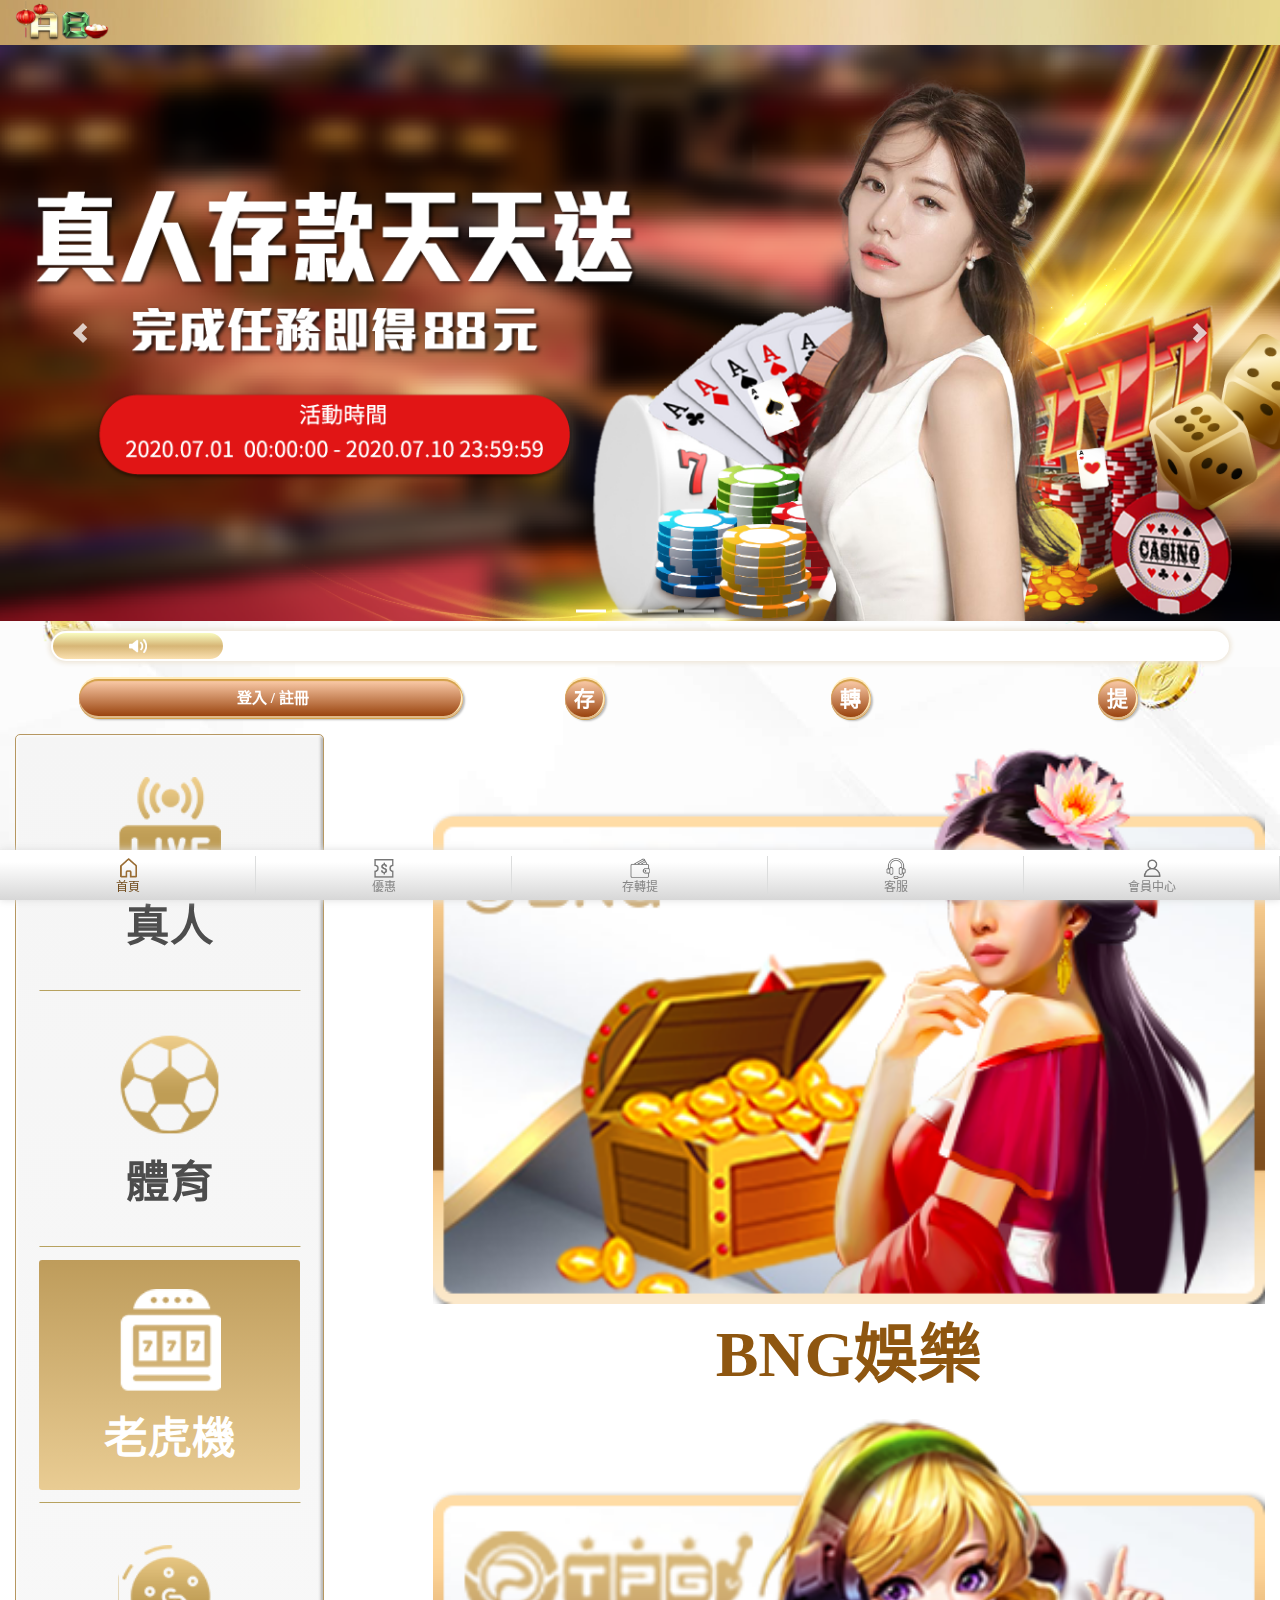
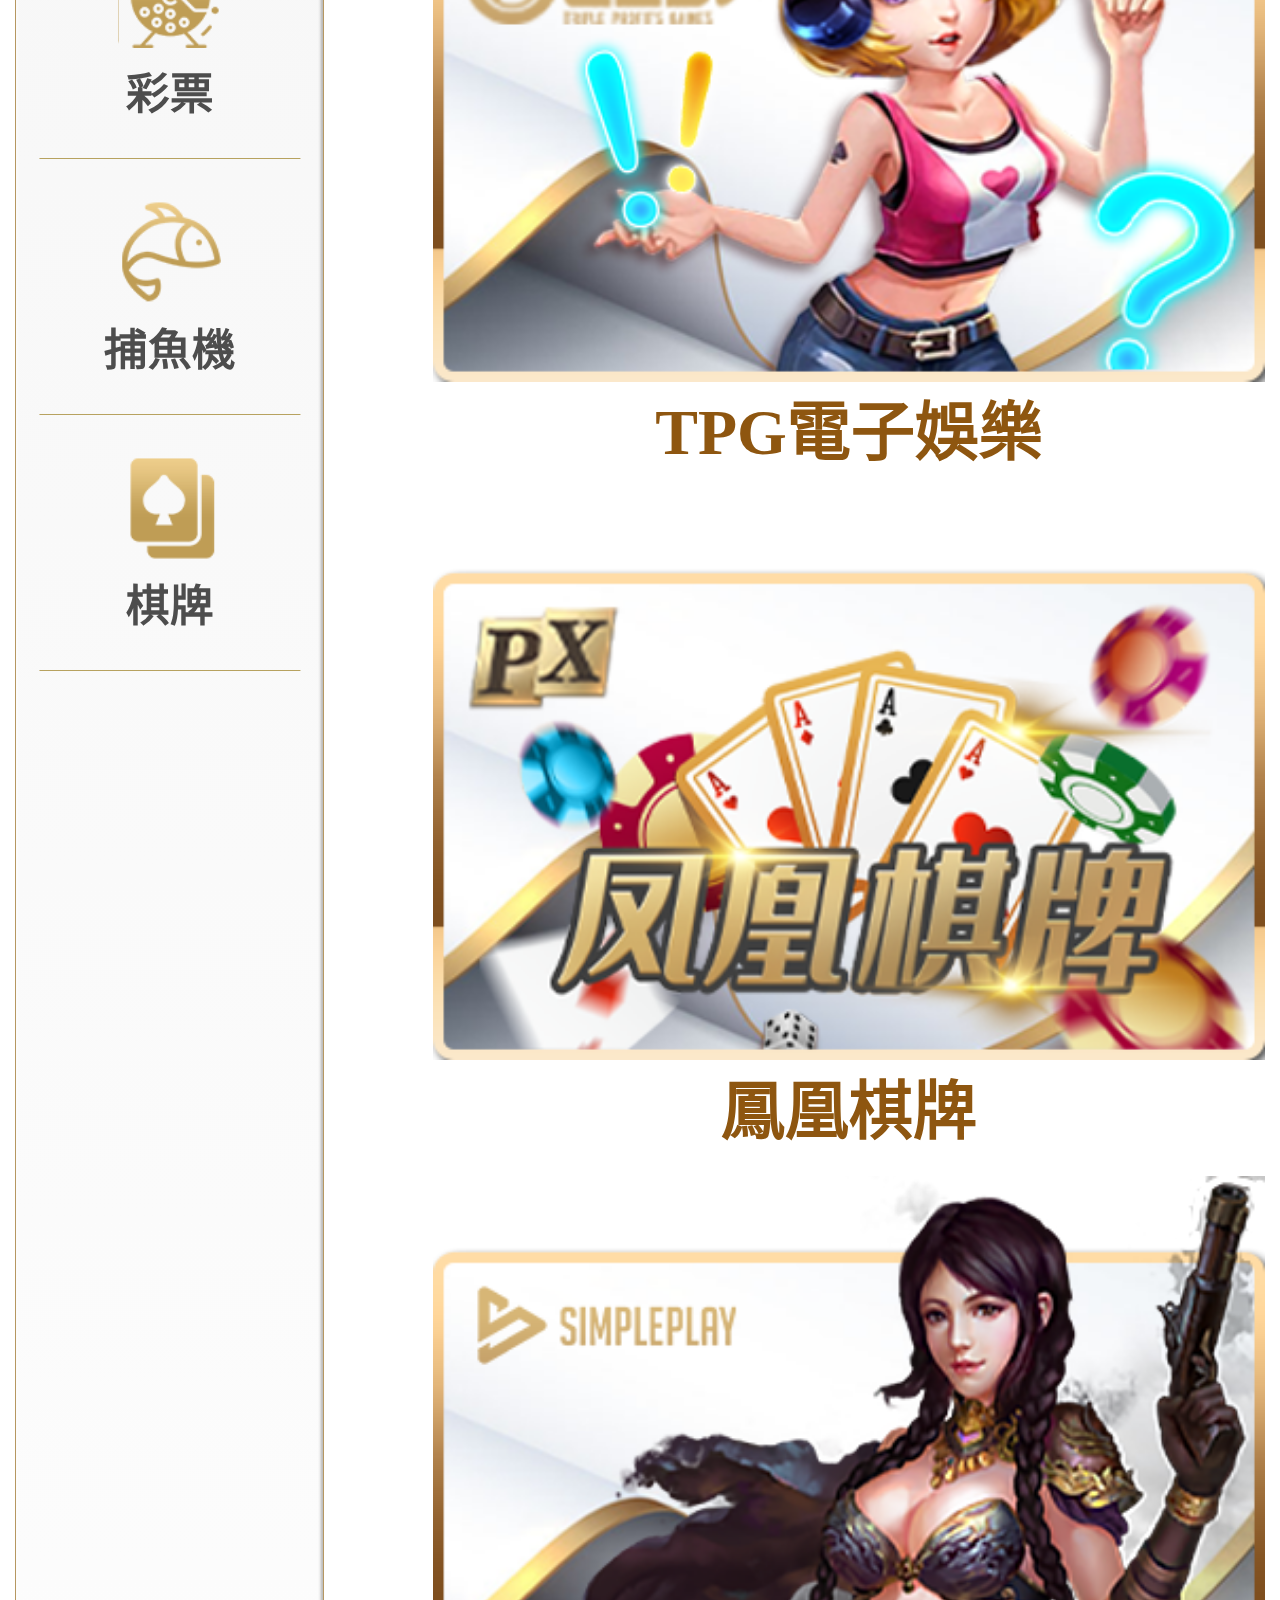
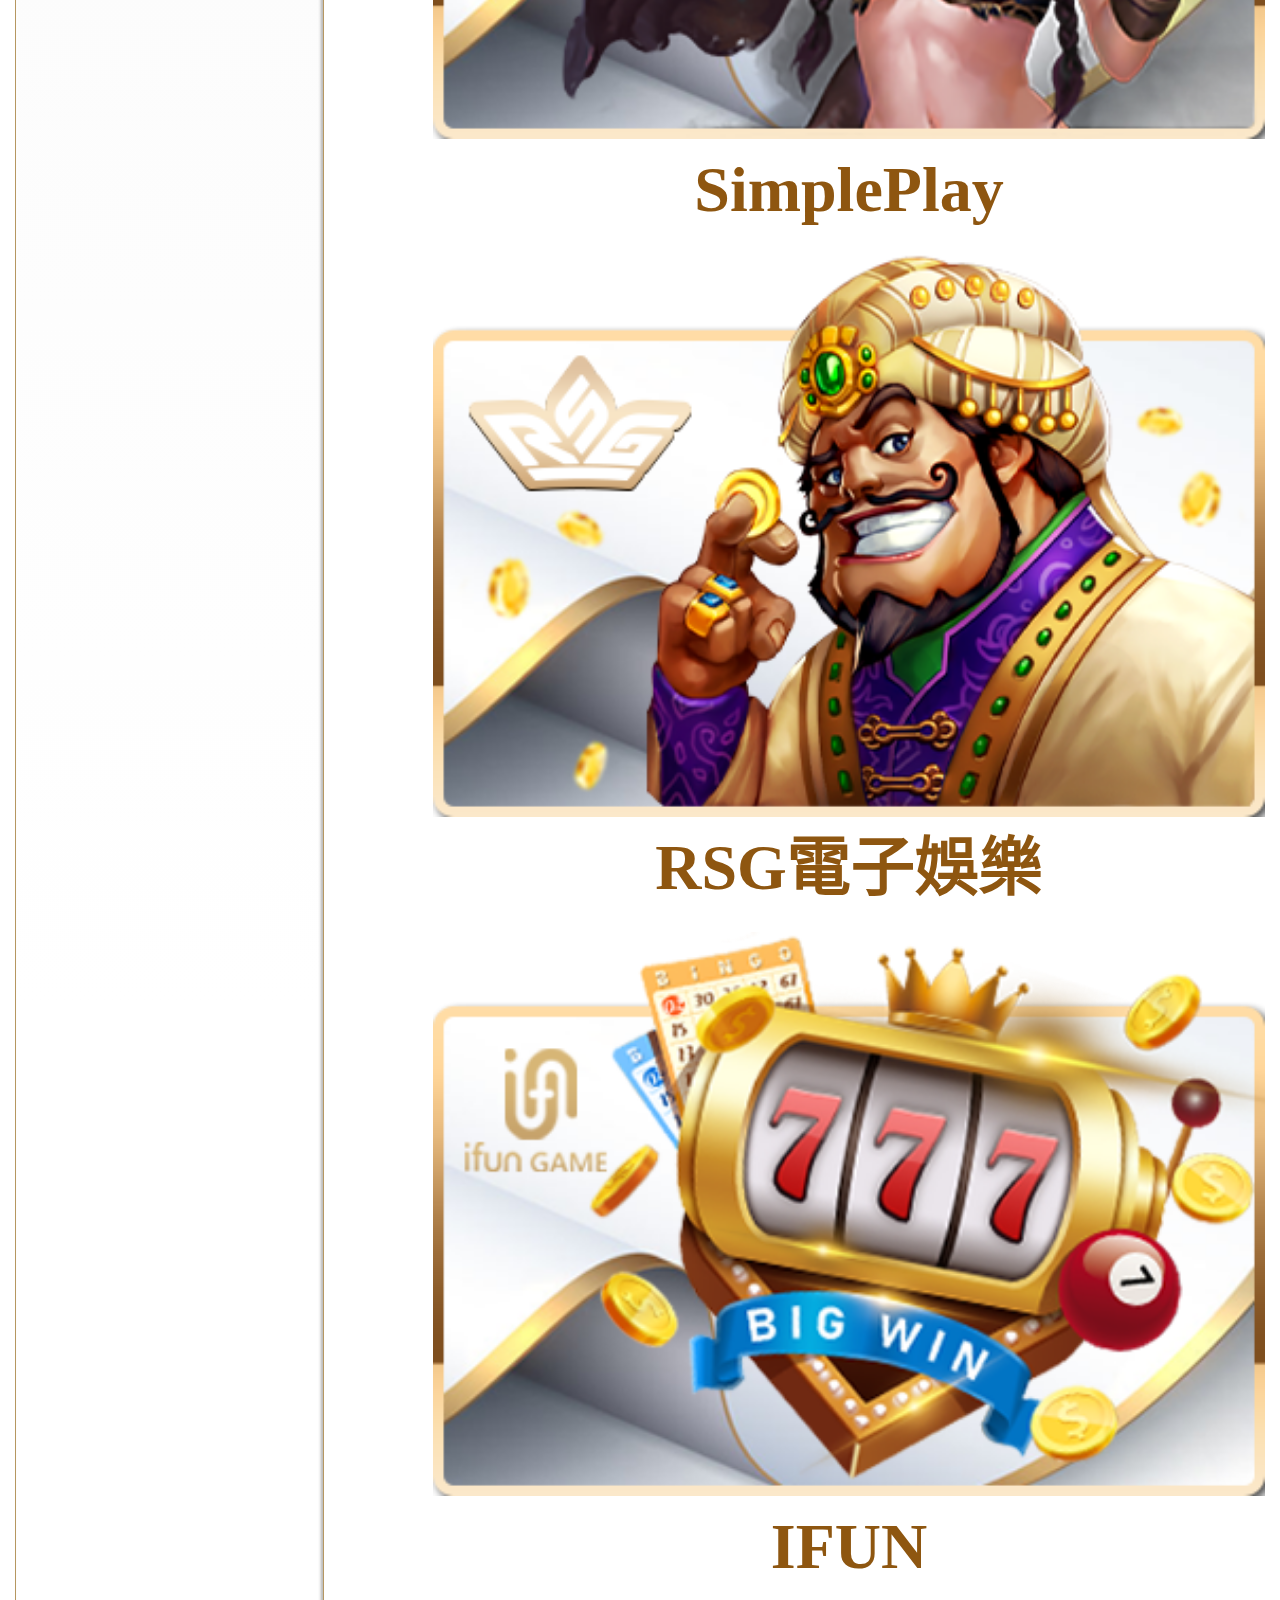
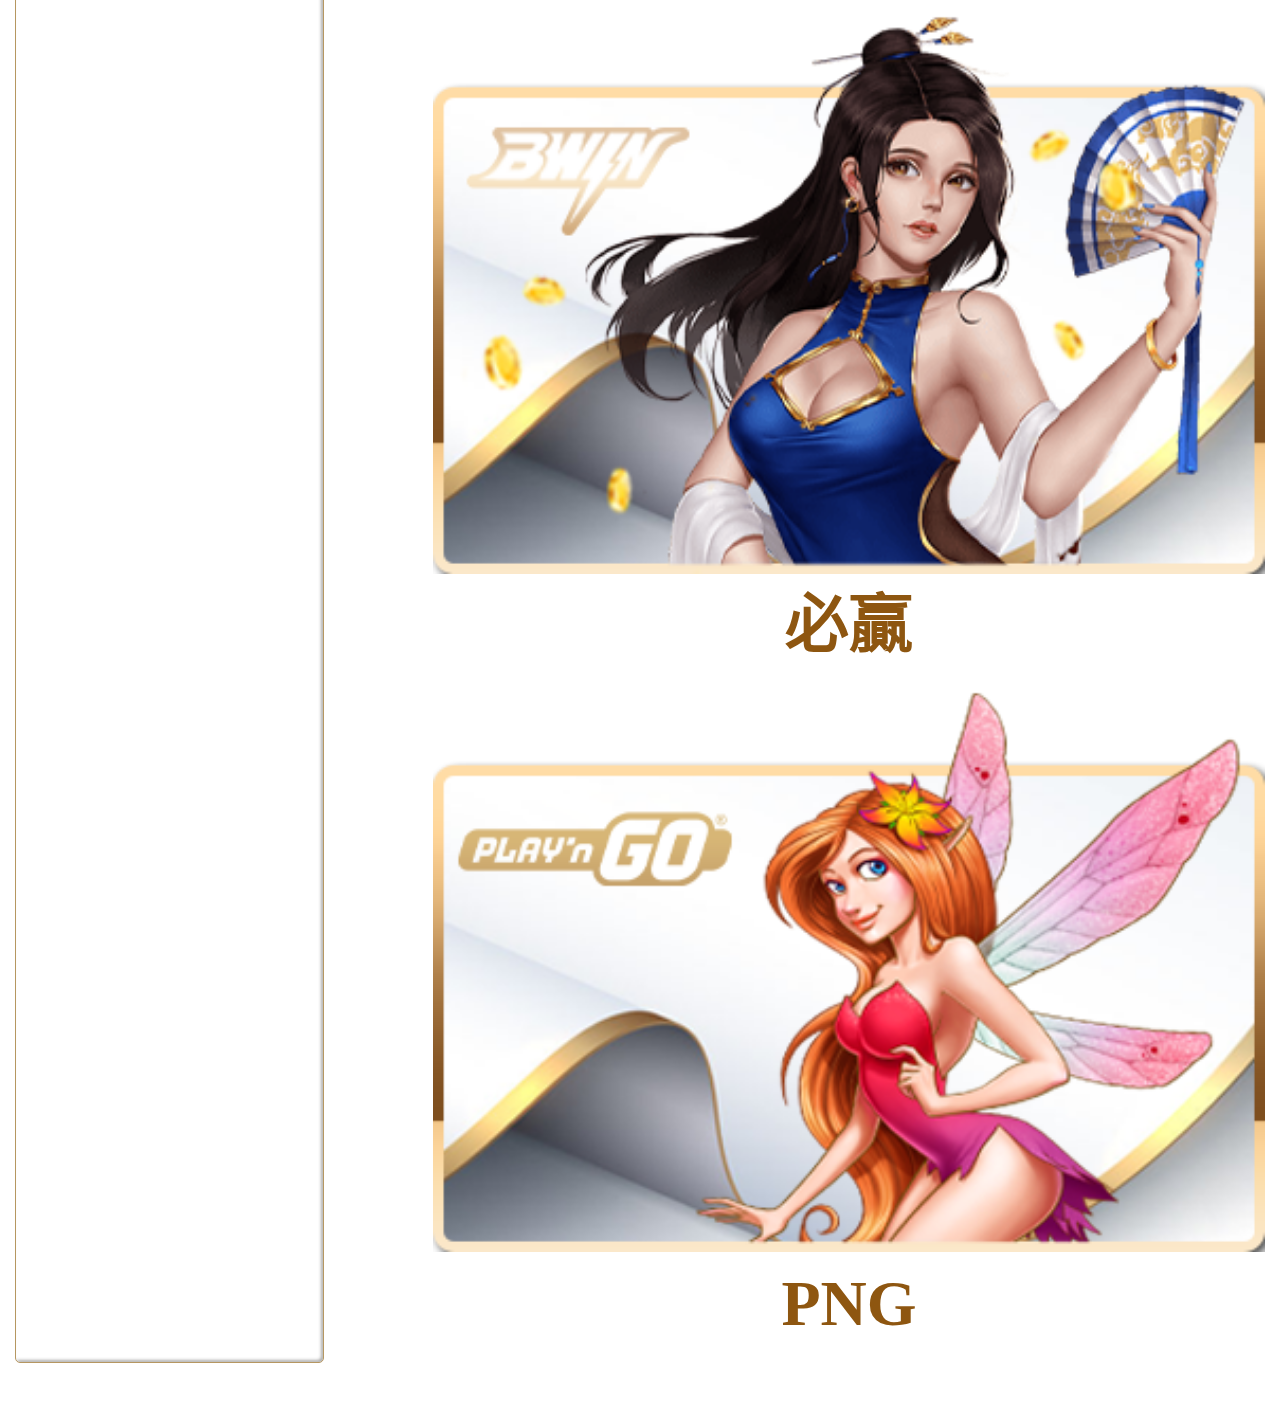
==== index.html @ 1dd29585 "20220302" ====
<!DOCTYPE html>
<html lang="zh-TW">
<head>
    <meta charset="UTF-8">
    <meta name="viewport" content="width=device-width, initial-scale=1">
    <title>Document</title>
    <link rel="stylesheet" href="./css/style.css">
    <link rel="stylesheet" href="js/slick-1.8.1/slick/slick.css">
    <link rel="stylesheet" href="js/slick-1.8.1/slick/slick-theme.css">
    <script src="https://code.jquery.com/jquery-3.6.0.min.js"></script>
    <script src="https://code.jquery.com/jquery-2.2.0.min.js"></script>
    <script src="js/slick-1.8.1/slick/slick.min.js"></script>
    <script src="./js/javascript.js"></script>
    <link rel="shortcut icon" href="./images/64X64.ico" type="image/x-icon">
</head>
<body>
    <!--header-->
    <header>
        <!--content-->
        <div class="content">
            <!--logo-->
            <img src="./images/icon/logo.png" class="logo">
        </div>
    </header>
    <!--main-->
    <main>
        <!--圖片輪播-->
        <div class="ad">
            <section class="single-item">
                <img src="./images/banner.png">
                <img src="./images/banner.png">
                <img src="./images/banner.png">
                <img src="./images/banner.png">
            </section>
        </div>
        <!--跑馬燈-->
        <div class="marqueeBox">
            <i class="marquee_ic"></i>
            <div class="marquee">
                <pre>公告測試公告測試公告測試</pre>
            </div>
        </div>
        <!--登入區-->
        <div class="memberArea">
            <!--大登入按鈕-->
            <div class="loginBtn display">
                <!-- <i class="login_ic"></i> -->
                <span>登入 / 註冊</span>
            </div>
            <!--大登入按鈕登入後樣式-->
            <div class="alLogin">
                <ul>
                    <li>
                        <span class="name">user898</span>
                        <div class="lv">工程測試階級</div>
                    </li>
                    <li class="amount">$9883</li>
                </ul>
            </div>
            <!--轉存提+vip-->
            <div class="operate">
                <div class="btnBox">
                    <button onclick="unlogin()">存</button>
                    <button onclick="unlogin()">轉</button>
                    <button onclick="unlogin()">提</button>
                    <button class="vipBtn" onclick="unlogin()">VIP</button>
                </div>
            </div>
        </div>
        <!--遊戲區-->
        <div class="homeCenter">
            <!--遊戲種類選單-->
            <ul class="gameList">
                <ol class="gameListBG">
                    <li class="liveBtn">
                        <div>
                            <i class="live_ic"></i>
                            <p>真人</p>
                        </div>
                    </li>
                    <li class="sportBtn">
                        <div>
                            <i class="sport_ic"></i>
                            <p>體育</p>
                        </div>
                    </li>
                    <li class="slotBtn active">
                        <div>
                            <i class="slot_ic"></i>
                            <p>老虎機</p>
                        </div>
                    </li>
                    <li class="lotteryBtn">
                        <div>
                            <i class="lottery_ic"></i>
                            <p>彩票</p>
                        </div>
                    </li>
                    <li class="fishBtn" onclick="unlogin()">
                        <div>
                            <i class="fish_ic"></i>
                            <p>捕魚機</p>
                        </div>
                    </li>
                    <li class="boardBtn" onclick="unlogin()">
                        <div>
                            <i class="board_ic"></i>
                            <p>棋牌</p>
                        </div>
                    </li>
                </ol>
            </ul>
            <!--遊戲選擇-->
            <ul class="gameBox slotBox display">
                <li onclick="unlogin()">
                    <img src="./images/廠商圖/slot/bng.png">
                    <p>BNG娛樂</p>
                </li>
                <li onclick="unlogin()">
                    <img src="./images/廠商圖/slot/tpg.png">
                    <p>TPG電子娛樂</p>
                </li>
                <li onclick="unlogin()">
                    <img src="./images/廠商圖/slot/px.png">
                    <p>鳳凰棋牌</p>
                </li>
                <li onclick="unlogin()">
                    <img src="./images/廠商圖/slot/simplePlay.png">
                    <p>SimplePlay</p>
                </li>
                <li onclick="unlogin()">
                    <img src="./images/廠商圖/slot/rsg.png">
                    <p>RSG電子娛樂</p>
                </li>
                <li onclick="unlogin()">
                    <img src="./images/廠商圖/slot/ifun.png">
                    <p>IFUN</p>
                </li>
                <li onclick="unlogin()">
                    <img src="./images/廠商圖/slot/bwin.png">
                    <p>必贏</p>
                </li>
                <li onclick="unlogin()">
                    <img src="./images/廠商圖/slot/png.png">
                    <p>PNG</p>
                </li>
            </ul>
            <ul class="gameBox liveBox">
                <li onclick="unlogin()">
                    <img src="./images/廠商圖/live/sa.png">
                    <p>沙龍真人娛樂</p>
                </li>
                <li onclick="unlogin()">
                    <img src="./images/廠商圖/live/allbet.png">
                    <p>歐博真人娛樂</p>
                </li>
                <li onclick="unlogin()">
                    <img src="./images/廠商圖/live/dg.png">
                    <p>DG真人娛樂</p>
                </li>
                <li onclick="unlogin()">
                    <img src="./images/廠商圖/live/wm.png">
                    <p>WM</p>
                </li>
                <li onclick="unlogin()">
                    <img src="./images/廠商圖/live/og.png">
                    <p>OG真人娛樂</p>
                </li>
            </ul>
            <ul class="gameBox sportBox">
                <li onclick="unlogin()">
                    <img src="./images/廠商圖/sport/36588.png">
                    <p>36588體育</p>
                </li>
            </ul>
            <ul class="gameBox lotteryBox">
                <li onclick="unlogin()">
                    <img src="./images/廠商圖/lottery/rwd.png">
                    <p>白鹿電子娛樂</p>
                </li>
                <li onclick="unlogin()">
                    <img src="./images/廠商圖/lottery/SG.png">
                    <p>SG88六合、大樂、539</p>
                </li>
                <li onclick="unlogin()">
                    <img src="./images/廠商圖/lottery/GS.png">
                    <p>京彩彩票</p>
                </li>
            </ul>
        </div>
    </main>
    <!--footer-->
    <footer>
        <ul>
            <li class="active" onclick="window.location.href='./index.html'">
                <i class="menu_ic"></i>
                <p>首頁</p>
            </li>
            <li onclick="unlogin()">
                <i class="event_ic"></i>
                <p>優惠</p>
            </li>
            <li onclick="unlogin()">
                <i class="wallet_ic"></i>
                <p>存轉提</p>
            </li>
            <li onclick="unlogin()">
                <i class="service_ic"></i>
                <p>客服</p>
            </li>
            <li onclick="unlogin()">
                <i class="center_ic"></i>
                <p>會員中心</p>
            </li>
        </ul>
    </footer>
    <!--彈窗-->
    <div class="filter">
        <!--請先登入-->
        <div class="jumpWindow plsGo">
            <div class="title">提示</div>
            <div class="content">請先登入</div>
            <div class="btnBox">
                <button class="close">確認</button>
            </div>
        </div>
        <!--登入帳密視窗-->
        <div class="jumpWindow loginWindow">
            <div class="title">
                <div class="icon"></div>
                <p>會員登入</p>
                <i class="close"></i>
            </div>
            <form>
                <label>
                    <input type="text" placeholder="帳號或手機號碼">
                </label>
                <label>
                    <input type="password" placeholder="密碼">
                    <i class="eye"></i>
                </label>
                <div class="forget">
                    <p>忘記<span>密碼</span>?</p>
                </div>
                <button type="button" class="realLogin">登入</button>
            </form>
            <div class="registerBtn">
                還不是會員?<p>註冊新會員</p>
            </div>
        </div>
        <!--忘記密碼-->
        <div class="jumpWindow forgetWindow">
            <div class="title">
                <p>忘記密碼</p>
                <i class="close"></i>
            </div>
            <form>
                <input type="text" placeholder="請輸入您的手機號碼">
                <button>重置密碼</button>
                <p class="remind">我們將發送新的密碼到您的手機，請查收簡訊</p>
            </form>
        </div> 
        <!--註冊-->
        <div class="jumpWindow registerWindow">
            <div class="title">
                <div class="icon"></div>
                <p>會員註冊</p>
                <i class="close"></i>
            </div>
            <form>
                <label class="hasRemind">
                    <input type="text" placeholder="請輸入帳號">
                </label>
                <p class="remind">帳號須包含一個英文字母(大小寫皆可);最少六個字元</p>
                <label class="hasRemind">
                    <input type="text" placeholder="請輸入密碼">
                    <i class="eye"></i>
                </label>
                <p class="remind">帳號須包含一個英文字母(大小寫皆可);最少六個字元</p>
                <label>
                    <input type="text" placeholder="密碼確認">
                </label>
                <label>
                    <input type="text" placeholder="邀請碼">
                </label>
                <label>
                    <input type="text" placeholder="手機">
                    <button type="button" class="cellphoneCheck">取得驗證碼</button>
                </label>
                <label>
                    <input type="text" placeholder="手機驗證碼">
                </label>
                <label class="isCheck">
                    <input type="checkbox">
                    已閱讀並同意
                    <p>相關條款與隱私政策</p>
                </label>
                <button class="checkBtn">確認</button>
            </form>
        </div>
        <!--使用條款-->
        <div class="jumpWindow ruleWindow">
            <div class="title">
                <p>使用條款</p>
                <i class="close back"></i>
            </div>
            <div class="content">
                <div class="ruleBody">
                    <h2>遵守會員規範及法律規定</h2>
                    <p>您瞭解您註冊成為會員後，即可使用本公司所提供之各項服務(以下稱本服務)。當會員使用本服務時，即表示除了同意遵守本服務條款外，還同意接受本公司對會員規範(包括各項遊戲規則、球賽投注規則、公告及注意事項等)及相關法令規定之拘束，本公司i88所有產品與客戶服務、軟件系統、網絡架構等相關業務事宜，請使用本服務之會員請遵守使用者當地法令之許可，如有違反之情事恕非本服務之負責範圍。</p>
                    <h2>服務簡介</h2>
                    <p>本公司旨在創造一個『安全可靠』、『即時便利』、『公平公正』、『專業營運』的優質娛樂服務平台，強調的讓會員不受時空的限制，24 小時隨時上線就可以參與一個公平公正的遊戲，亦可以享受到與世界各地玩家切磋的樂趣，我們秉持以客為尊的態度，不斷開發創新及了解客戶需求是本公司引以為傲的經營理念，翼望能創造出嶄新的娛樂價值以及達到多方普及的目的，成為具有領導指標性的娛樂網站。2.虛擬貨幣銀行服務：本公司提供網路金流付費平台，你所購買的點數將可享受符合本公司平台的服務。若您使用虛偽不正之方式進行「儲值」，本公司也將保留隨時終止您會員資格及使用各項服務之權利。</p>
                    <h2>真實登錄義務</h2>
                    <p>基於本公司所提供之各項服務，您同意於註冊時依註冊申請程序所提示之項目，登錄您本人正確、真實及完整之個人資料；當您的個人資料有異動時，請立即更新，以維持您個人資料之正確、真實及完整。如因您登錄不實資料或冒用他人名義以致於侵害他人之權利或違法時，應自負法律責任；您並同意您所提供之個人資料不實或個人資料有異動但沒有更新以致於與原登錄之資料不符時，本公司有權隨時終止您的會員資格及使用各項會員服務之權利。</p>
                    <h2>服務之停止與更改</h2>
                    <p>會員登錄之資料不實。2.使用他人的名義申請本服務。3.違反遊戲公平原則。4.參與遊戲或比賽時，故意鑽研系統漏洞或利用遊戲弱點以影響結果。5.違反本服務條款時。6.本公司不允許不公平的下注方式、雙邊下注、無風險下注及任何無風險解凍之下注方式，如有發現上述問題之玩家，本公司有終止玩家帳號使用之權力。如有任何爭議問題，本公司有最終決定權。無論任何情形，就停止或更改服務或終止會員帳戶服務所可能產生之困擾、不便或損害，本服務對任何會員或第三人均不負任何責任。</p>
                    <h2>服務暫停或中斷</h2>
                    <ul>
                        <li>
                            <p>本公司於下列情形之一時，得暫停或中斷本服務之全部或一部，對於使用者不負擔任何賠償責任：</p>
                            <ol>
                                <li>對於本服務相關系統設備進行遷移、更換或維護時。</li>
                                <li>因不可歸責於本公司所造成服務停止或中斷。</li>
                                <li>因不可抗力所造成服務停止或中斷</li>
                            </ol>
                            <li>
                                <p>如因本公司對於本網站相關系統設備進行遷移、更換或維護而必須暫停或中斷全部或一部之服務時，本公司於暫停或中斷前將以電子郵件通知或於本網站上公告。</p>
                            </li>
                            <li>
                                <p>對於本服務之暫停或中斷，可能造成您使用上的不便、資料遺失或其他經濟及時間上之損失，您平時應採取適當的防護措施，以保障您的權益。</p>
                            </li>
                        </li>
                    </ul>
                    <h2>保管義務</h2>
                    <p>會員有義務妥善保管在本網站之帳號與密碼，並為此組帳號與密碼登入系統後所進行之一切活動負責。為維護會員自身權益，請勿將帳號與密碼洩露或提供予第三人知悉，或出借或轉讓他人使用。</p>
                    <h2>同意各項球賽及遊戲規則</h2>
                    <p>本服務條款如有增訂或修改，您同意自該修訂條款於本網站公告之時起受其拘束，本網站將不對會員個別通知。如您於公告後繼續使用本服務，則視為您已經同意該修訂條款。</p>
                    <h2>隱私權聲明</h2>
                    <p>我們致力為客戶保護隱私並提供一個最安全的遊戲平臺，我們在此網站搜集的資料將會為您提供最卓越的服務，我們不會出賣或租賃您的個人資料給第三方，客戶所提供的個人資料均經過 SSL128 加密技術處理，並儲存在安全的、非公開的作業系統，對於有機會接觸客戶的個人資料的協助夥伴也必需遵守我們訂立的隱私保密規則。</p>
                    <h2>免責聲明</h2>
                    <p>部份地區或國家法律尚未明定線上博彩的合法性問題，甚至某些地區或國家已明確規範線上博彩為非法行為。我們無意邀請任何人在這些地區或國家非法使用本服務平台。使用者必需確定在您所居住的地區或國家使用線上博彩是否合法，並負完全的責任，使用本服務之會員請遵守使用者當地法令之許可，如有違反之情事恕非本公司之負責範圍。</p>
                </div>
            </div>
            <button class="back">同 意</button>
        </div>
        <!--最新公告-->
        <div class="jumpWindow news">
            <div class="title">
                <p>最新公告</p>
                <i class="close back"></i>
            </div>
            <ul class="typeList">
                <li>
                    <p class="active">一般</p>
                </li>
                <li>
                    <p>熱門</p>
                </li>
                <li>
                    <p>存款</p>
                </li>
            </ul>
            <ul class="content normal display">
                <li>
                    <div class="date">2022-01-13</div>
                    <div class="text">工程測試</div>
                </li>
                <li>
                    <div class="date">2022-01-13</div>
                    <div class="text">工程測試</div>
                </li>
                <li>
                    <div class="date">2022-01-13</div>
                    <div class="text">工程測試</div>
                </li>
                <li>
                    <div class="date">2022-01-13</div>
                    <div class="text">工程測試</div>
                </li>
                <li>
                    <div class="date">2022-01-13</div>
                    <div class="text">工程測試</div>
                </li>
                <li>
                    <div class="date">2022-01-13</div>
                    <div class="text">工程測試</div>
                </li>
            </ul>
            <ul class="content hot">
                <li>
                    <div class="date">2022-01-13</div>
                    <div class="text">工程測試</div>
                </li>
                <li>
                    <div class="date">2022-01-13</div>
                    <div class="text">工程測試</div>
                </li>
                <li>
                    <div class="date">2022-01-13</div>
                    <div class="text">工程測試</div>
                </li>
            </ul>
            <ul class="content deposit">
                <li>
                    <div class="date">2022-01-13</div>
                    <div class="text">工程測試工程測試工程測試工程測試工程測試工程測試工程測試工程測試</div>
                </li>
            </ul>
        </div>
        <!--體育彈窗-->
        <div class="jumpWindow gameWindow sport">
            <div class="title">
                <p>體育</p>
                <i class="close"></i>
            </div>
            <form>
                <div class="row">
                    <p class="smallTitle">中心錢包</p>
                    <div class="moneyText">$999</div>
                </div>
                <div class="row">
                    <p class="smallTitle">轉帳金額</p>
                    <input type="text">
                </div>
                <div class="row btnBox">
                    <button type="button">$100</button>
                    <button type="button">$500</button>
                    <button type="button">$1000</button>
                    <button type="button">$3000</button>
                    <button type="button">$5000</button>
                    <button type="button">$10000</button>
                    <button type="button">全部</button>
                </div>
                <div class="row checkBtn">
                    <button>確認</button>
                </div>
                <div class="row">
                    <p class="smallTitle">鳳凰棋牌</p>
                    <div class="moneyText">$0</div>
                </div>
            </form>
            <hr>
            <button class="enterBtn">進入遊戲</button>
        </div>
        <!--真人彈窗-->
        <div class="jumpWindow gameWindow live">
            <div class="title">
                <p>真人</p>
                <i class="close"></i>
            </div>
            <form>
                <div class="row">
                    <p class="smallTitle">中心錢包</p>
                    <div class="moneyText">$999</div>
                </div>
                <div class="row">
                    <p class="smallTitle">轉帳金額</p>
                    <input type="text">
                </div>
                <div class="row btnBox">
                    <button type="button">$100</button>
                    <button type="button">$500</button>
                    <button type="button">$1000</button>
                    <button type="button">$3000</button>
                    <button type="button">$5000</button>
                    <button type="button">$10000</button>
                    <button type="button">全部</button>
                </div>
                <div class="row checkBtn">
                    <button>確認</button>
                </div>
                <div class="row">
                    <p class="smallTitle">歐博</p>
                    <div class="moneyText">$0</div>
                </div>
            </form>
            <hr>
            <button class="enterBtn">進入遊戲</button>
        </div>
        <!--彩票彈窗-->
        <div class="jumpWindow gameWindow lottery">
            <div class="title">
                <p>彩票</p>
                <i class="close"></i>
            </div>
            <form>
                <div class="row">
                    <p class="smallTitle">中心錢包</p>
                    <div class="moneyText">$999</div>
                </div>
                <div class="row">
                    <p class="smallTitle">轉帳金額</p>
                    <input type="text">
                </div>
                <div class="row btnBox">
                    <button type="button">$100</button>
                    <button type="button">$500</button>
                    <button type="button">$1000</button>
                    <button type="button">$3000</button>
                    <button type="button">$5000</button>
                    <button type="button">$10000</button>
                    <button type="button">全部</button>
                </div>
                <div class="row checkBtn">
                    <button>確認</button>
                </div>
                <div class="row">
                    <p class="smallTitle">SG</p>
                    <div class="moneyText">$0</div>
                </div>
            </form>
            <hr>
            <button class="enterBtn">進入遊戲</button>
        </div>
        <!--老虎機彈窗-->
        <div class="jumpWindow gameWindow slot">
            <div class="title">
                <p>老虎機</p>
                <i class="close"></i>
            </div>
            <form>
                <div class="row">
                    <p class="smallTitle">中心錢包</p>
                    <div class="moneyText">$999</div>
                </div>
                <div class="row">
                    <p class="smallTitle">轉帳金額</p>
                    <input type="text">
                </div>
                <div class="row btnBox">
                    <button type="button">$100</button>
                    <button type="button">$500</button>
                    <button type="button">$1000</button>
                    <button type="button">$3000</button>
                    <button type="button">$5000</button>
                    <button type="button">$10000</button>
                    <button type="button">全部</button>
                </div>
                <div class="row checkBtn">
                    <button>確認</button>
                </div>
                <div class="row">
                    <p class="smallTitle">鳳凰棋牌</p>
                    <div class="moneyText">$0</div>
                </div>
            </form>
            <hr>
            <button class="enterBtn">進入遊戲</button>
        </div>
    </div>
    <!--背景-->
    <div class="bg"></div>
</body>
</html>
---- css/style.css ----
@charset "UTF-8";
button:disabled {
  background: #cccccc !important;
  border: none !important;
  -webkit-box-shadow: none !important;
          box-shadow: none !important;
  color: #ffffff !important;
  pointer-events: none;
}

.bg {
  background: url("../images/bg.jpg") no-repeat bottom center;
  background-size: cover;
}

.marqueeBox .marquee_ic::before {
  background: url("../images/icon/marqueeIC.png") no-repeat center;
  background-size: 100%;
}

.filter .title {
  background: url("../images/loginTop.jpg") no-repeat top center;
  background-size: cover;
}

.gameList i {
  background: url("../images/icon/gamesListIC.png") no-repeat;
  background-size: 600%;
}

footer i {
  background: url("../images/icon/footerIC.png") no-repeat;
  background-size: 500%;
}

.jumpWindow .title .close {
  background: url("../images/icon/svg/close.svg") no-repeat;
  background-size: 100%;
}

.jumpWindow.loginWindow .title .icon,
.jumpWindow.registerWindow .title .icon {
  background: url("../images/icon/loginIC.png") no-repeat;
  background-size: 100%;
}

.jumpWindow .eye {
  background: url("../images/icon/svg/eye.svg") no-repeat;
  background-size: 100%;
}

.jumpWindow.bettingDetail .pageBox .arrowBox i {
  background: url("../images/icon/svg/unfold.svg") no-repeat center;
  background-size: contain;
}

header .back_arrow {
  background: url("../images/icon/svg/arrow_w.svg") no-repeat;
  background-size: 100%;
}

header .refresh_ic {
  background: url("../images/icon/svg/refresh_w.svg") no-repeat;
  background-size: 100%;
}

header .editBtn {
  background: url("../images/icon/svg/edit.svg") no-repeat;
  background-size: 100%;
}

header .content {
  background: url("../images/headerTop.jpg") no-repeat top center;
  background-size: cover;
}

.slotHeader li .all_ic {
  background: url("../images/icon/svg/all.svg") no-repeat;
  background-size: 100%;
}

.slotHeader li .hot_ic {
  background: url("../images/icon/svg/popular.svg") no-repeat;
  background-size: 100%;
}

.slotHeader li .love_ic {
  background: url("../images/icon/svg/favorite.svg") no-repeat;
  background-size: 100%;
}

.slotHeader li.active .all_ic {
  background: url("../images/icon/svg/all2.svg") no-repeat;
  background-size: 100%;
}

.slotHeader li.active .hot_ic {
  background: url("../images/icon/svg/popular2.svg") no-repeat;
  background-size: 100%;
}

.slotHeader li.active .love_ic {
  background: url("../images/icon/svg/favorite2.svg") no-repeat;
  background-size: 100%;
}

.slotHeader .search_ic {
  background: url("../images/icon/svg/search.svg") no-repeat;
  background-size: 100%;
}

.slotWrap .gameBox .love {
  background: url("../images/icon/svg/love1.svg") no-repeat;
  background-size: 100%;
}

.slotWrap .gameBox .love.active {
  background: url("../images/icon/svg/love2.svg") no-repeat;
  background-size: 100%;
}

.eventType .all_ic {
  background: url("../images/icon/svg/entire.svg") no-repeat;
  background-size: 100%;
}

.eventType li.active .all_ic {
  background: url("../images/icon/svg/entire2.svg") no-repeat;
  background-size: 100%;
}

.walletWrap .deposit_ic {
  background: url("../images/icon/svg/deposit.svg") no-repeat;
  background-size: 100%;
}

.walletWrap .transfer_ic {
  background: url("../images/icon/svg/transfer.svg") no-repeat;
  background-size: 100%;
}

.walletWrap .withdrawal_ic {
  background: url("../images/icon/svg/withdrawal.svg") no-repeat;
  background-size: 100%;
}

.walletWrap .openBtn .db_arrow {
  background: url("../images/icon/svg/unfold.svg") no-repeat;
  background-size: 100%;
}

.walletWrap .options .betting_ic,
.walletWrap .options .deal_ic {
  background: url("../images/icon/walletIC.png") no-repeat;
  background-size: 200%;
}

.walletWrap .arrow_ic {
  background: url("../images/icon/arrow_b.png") no-repeat;
  background-size: 100%;
}

.memberWrap .arrow_ic {
  background: url("../images/icon/arrow_b.png") no-repeat;
  background-size: 100%;
}

.memberWrap .wallet_ic,
.memberWrap .vip_ic {
  background: url("../images/icon/memberBigBtn.png") no-repeat;
  background-size: 200%;
}

.memberWrap .bet_ic,
.memberWrap .deal_ic,
.memberWrap .mail_ic,
.memberWrap .card_ic {
  background: url("../images/icon/memberMainBtn.png") no-repeat;
  background-size: 400%;
}

.memberWrap .point_ic {
  background: url("../images/icon/walletIC.png") no-repeat;
  background-size: 200%;
}

.memberWrap .eventApply_ic,
.memberWrap .help_ic,
.memberWrap .about_ic,
.memberWrap .app_ic,
.memberWrap .lang_ic,
.memberWrap .logout_ic {
  background: url("../images/icon/memberIC.png") no-repeat;
  background-size: 700%;
}

.memberInfo .info_2 .check {
  background: url("../images/icon/svg/check.svg") no-repeat;
  background-size: 100%;
}

.memberInfo .info_2 .noCheck {
  background: url("../images/icon/svg/nocheck.svg") no-repeat;
  background-size: 100%;
}

.memberInfo .info_2 .arrow_ic {
  background: url("../images/icon/arrow_b.png") no-repeat;
  background-size: 100%;
}

.helpWrap .selectBox .arrow_ic,
.helpInner .title .arrow_ic {
  background: url("../images/icon/arrow_b.png") no-repeat;
  background-size: 100%;
}

.helpInner .title .about {
  background: url("../images/icon/svg/about.svg") no-repeat center;
  background-size: contain;
}

.helpInner .title .new {
  background: url("../images/icon/svg/lamp.svg") no-repeat center;
  background-size: contain;
}

.helpInner .title .often {
  background: url("../images/icon/svg/problem2.svg") no-repeat center;
  background-size: contain;
}

.helpInner .img.depositWay {
  background: url("../images/說明圖/withdraw.png") no-repeat;
  background-size: 100%;
}

.helpInner .img.deposit_water {
  background: url("../images/說明圖/online01.png") no-repeat;
  background-size: 100%;
}

.helpInner .img.withdrawalWay {
  background: url("../images/說明圖/withdraw.png") no-repeat;
  background-size: 100%;
}

.helpInner .img.transferWay {
  background: url("../images/說明圖/transfer.png") no-repeat;
  background-size: 100%;
}

.helpInner .img.tv {
  background: url("../images/說明圖/tv.png") no-repeat;
  background-size: 100%;
}

.helpInner .img.remote {
  background: url("../images/說明圖/remote.png") no-repeat;
  background-size: 100%;
}

.helpInner .img.license {
  background: url("../images/說明圖/license.jpg") no-repeat;
  background-size: 100%;
}

.helpInner .btnBox .online_ic {
  background: url("../images/icon/svg/service3.svg") no-repeat center;
  background-size: contain;
}

.helpInner .btnBox .line_ic {
  background: url("../images/icon/svg/line.svg") no-repeat center;
  background-size: contain;
}

.vipWrap .medal {
  background: url("../images/medal.png") no-repeat center;
  background-size: contain;
}

.vipWrap .cardBox i,
.vipWrap .checkBtn .arrow_ic,
.vipDetail .list i::before {
  background: url("../images/icon/arrow_b.png") no-repeat;
  background-size: 100%;
}

.vipWrap .cardBox .card li.vip0 {
  background: url("../images/vip_card.png") no-repeat;
  background-size: 100%;
}

.vipWrap .cardBox .card li.vip1 {
  background: url("../images/vip_card_2.png") no-repeat;
  background-size: 100%;
}

.vipWrap .cardBox .card li.vip2 {
  background: url("../images/vip_card_3.png") no-repeat;
  background-size: 100%;
}

.cardList .cardBox .add {
  background: url("../images/icon/svg/add.svg") no-repeat center;
  background-size: 20%;
}

.depositWrap .card_ic {
  background: url("../images/icon/svg/card.svg") no-repeat center;
  background-size: contain;
}

.depositWrap .atm_ic {
  background: url("../images/icon/svg/atm.svg") no-repeat center;
  background-size: contain;
}

.depositWrap .shop_ic {
  background: url("../images/icon/svg/shop.svg") no-repeat center;
  background-size: contain;
}

.depositWrap .listWrap li.active::after {
  background: url("../images/icon/check_w.png") no-repeat center;
  background-size: contain;
}

.transWrap .refresh_ic {
  background: url("../images/icon/svg/refresh.svg") no-repeat;
  background-size: 100%;
}

.transWrap .openBtn .db_arrow {
  background: url("../images/icon/svg/unfold.svg") no-repeat;
  background-size: 100%;
}

.withWrap .refresh_ic {
  background: url("../images/icon/svg/refresh.svg") no-repeat;
  background-size: 100%;
}

.withWrap .openBtn .db_arrow {
  background: url("../images/icon/svg/unfold.svg") no-repeat;
  background-size: 100%;
}

.jumpWindow.loading .img {
  background: url("../images/icon/svg/loading_b.svg") no-repeat;
  background-size: 100%;
}

.walletList .forPlatform .smallInfo,
.transWrap .forPlatform .smallInfo,
.withWrap .detailBox .smallInfo {
  background: url("../images/icon/svg/information.svg") no-repeat;
  background-size: 100%;
}

.vipDetail .finger {
  background: url("../images/icon/finger.png") no-repeat center;
  background-size: contain;
}

header .logo {
  width: 95px;
}

.single-item {
  width: 100%;
  height: 45vw;
}
.single-item img {
  width: 100%;
  height: 100%;
  -o-object-fit: cover;
     object-fit: cover;
}

.homeCenter .gameBox img {
  width: 100%;
  height: 100%;
  -o-object-fit: contain;
     object-fit: contain;
}

.slotWrap .gameBox img {
  width: 100%;
  height: 106px;
  -o-object-fit: cover;
     object-fit: cover;
}

.eventList .eventImg {
  width: calc(100% - 12px);
  height: 85px;
}
.eventList .eventImg img {
  width: 100%;
  height: 100%;
  -o-object-fit: cover;
     object-fit: cover;
}

.eventDetail .eventImg {
  width: 100%;
  height: auto;
}
.eventDetail .eventImg img {
  width: 100%;
  height: 100%;
  -o-object-fit: contain;
     object-fit: contain;
  border-radius: 5px;
}

.eventDetail .innerImg {
  width: 100%;
  height: auto;
  -o-object-fit: contain;
     object-fit: contain;
}

.appWrap img {
  width: 100%;
  height: 96px;
  -o-object-fit: cover;
     object-fit: cover;
}

.eventWindow img {
  width: 100%;
  height: auto;
}

/* http://meyerweb.com/eric/tools/css/reset/ 
   v2.0 | 20110126
   License: none (public domain)
*/
html, body, div, span, applet, object, iframe,
h1, h2, h3, h4, h5, h6, p, blockquote, pre,
a, abbr, acronym, address, big, cite, code,
del, dfn, em, img, ins, kbd, q, s, samp,
small, strike, strong, sub, sup, tt, var,
b, u, i, center,
dl, dt, dd, ol, ul, li,
fieldset, form, label, legend,
table, caption, tbody, tfoot, thead, tr, th, td,
article, aside, canvas, details, embed,
figure, figcaption, footer, header, hgroup,
menu, nav, output, ruby, section, summary,
time, mark, audio, video {
  margin: 0;
  padding: 0;
  border: 0;
  font-size: 100%;
  font: inherit;
  vertical-align: baseline;
}

/* HTML5 display-role reset for older browsers */
article, aside, details, figcaption, figure,
footer, header, hgroup, menu, nav, section {
  display: block;
}

body {
  line-height: 1;
  font-family: "微軟正黑體";
}

ol, ul {
  list-style: none;
}

blockquote, q {
  quotes: none;
}

blockquote:before, blockquote:after,
q:before, q:after {
  content: "";
  content: none;
}

table {
  border-collapse: collapse;
  border-spacing: 0;
  font-family: "微軟正黑體";
}

button {
  cursor: pointer;
  outline: none;
  border: none;
  padding: 0px;
  font-family: "微軟正黑體";
}

select, input {
  outline: none;
  -webkit-box-sizing: border-box;
          box-sizing: border-box;
  font-family: "微軟正黑體";
}

main {
  display: block;
}

html, body {
  width: 100%;
  height: auto;
}

html {
  width: 100%;
  height: 100%;
  -webkit-tap-highlight-color: rgba(0, 0, 0, 0);
}
html body {
  width: 100%;
  height: 100%;
  -webkit-box-sizing: border-box;
          box-sizing: border-box;
}
html body main {
  padding: 45px 0 48px;
}
html body .bg {
  position: fixed;
  bottom: 0;
  left: 0;
  width: 100%;
  height: 100%;
  z-index: -999;
}
html body header {
  position: fixed;
  top: 0;
  left: 0;
  z-index: 100;
  width: 100%;
  height: auto;
}
html body header .content {
  display: -webkit-box;
  display: -ms-flexbox;
  display: flex;
  -webkit-box-align: center;
      -ms-flex-align: center;
          align-items: center;
  width: 100%;
  height: 45px;
  padding: 0 14px;
  -webkit-box-sizing: border-box;
          box-sizing: border-box;
  position: relative;
  overflow: hidden;
}
html body header .content .title {
  width: 70%;
  height: auto;
  text-align: center;
  font-size: 20px;
  letter-spacing: 2px;
  color: #ffffff;
  font-weight: bold;
  white-space: nowrap;
  text-overflow: ellipsis;
  overflow: hidden;
  margin: 0 auto;
}
html body header .content .back_arrow {
  position: absolute;
  width: 10px;
  height: 20px;
  display: block;
  top: 50%;
  -webkit-transform: translateY(-50%);
          transform: translateY(-50%);
  left: 14px;
}
html body header .content .refresh_ic {
  width: 21px;
  height: 21px;
  position: absolute;
  right: 14px;
  top: 50%;
  -webkit-transform: translateY(-50%);
          transform: translateY(-50%);
}
html body header .content .detailBtn {
  width: auto;
  height: 27px;
  position: absolute;
  top: 50%;
  -webkit-transform: translateY(-50%);
          transform: translateY(-50%);
  right: 14px;
  background: -webkit-gradient(linear, left top, left bottom, from(#ffffff), to(#e6e6e6));
  background: linear-gradient(to bottom, #ffffff 0%, #e6e6e6 100%);
  border: solid 1px #bda16e;
  font-size: 13px;
  font-weight: bold;
  color: #a9894e;
  border-radius: 3px;
  padding: 0 8px;
}
html body header .content .detailBtn.edit {
  display: none;
}
html body header .content .detailBtn.edit.display {
  display: block;
}
html body header .content .editBtn {
  width: 21px;
  height: 21px;
  position: absolute;
  top: 50%;
  -webkit-transform: translateY(-50%);
          transform: translateY(-50%);
  right: 14px;
  display: none;
}
html body header .content .editBtn.display {
  display: block;
}
html body header .content.helpPage {
  display: none;
}
html body header .content.helpPage.display {
  display: -webkit-box;
  display: -ms-flexbox;
  display: flex;
}
html body .ad {
  width: 100%;
  height: auto;
  display: -webkit-box;
  display: -ms-flexbox;
  display: flex;
  -webkit-box-pack: center;
      -ms-flex-pack: center;
          justify-content: center;
}
html body .ad .single-item {
  margin: 0;
}
html body .ad .single-item .slick-list {
  height: 100%;
}
html body .ad .single-item .slick-list .slick-track {
  height: 100%;
}
html body .ad .single-item .slick-list .slick-track img {
  outline: none;
}
html body .ad .single-item .slick-dots {
  bottom: 0;
}
html body .ad .single-item .slick-dots li {
  margin: 0 8px;
}
html body .ad .single-item .slick-dots li button::before {
  width: 30px;
  height: 3px;
  background: #ffffff;
  opacity: 0.5;
  color: transparent;
  top: 50%;
  -webkit-transform: translateY(-50%);
          transform: translateY(-50%);
}
html body .ad .single-item .slick-dots li.slick-active button::before {
  opacity: 1;
  background: #ffffff;
}
html body .ad .single-item .slick-prev, html body .ad .single-item .slick-next {
  top: 0;
  -webkit-transform: translate(0);
          transform: translate(0);
  width: 13vw;
  height: 45vw;
  z-index: 1;
}
html body .ad .single-item .slick-prev::before, html body .ad .single-item .slick-next::before {
  content: "";
  position: absolute;
  width: 8px;
  height: 8px;
  border-style: solid;
  border-width: 0 0 6px 6px;
  border-color: #ffffff;
  top: 50%;
  left: 50%;
  -webkit-transform: translate(-50%, -50%) rotate(45deg);
          transform: translate(-50%, -50%) rotate(45deg);
}
html body .ad .single-item .slick-prev {
  left: 0;
}
html body .ad .single-item .slick-next {
  right: 0;
}
html body .ad .single-item .slick-next::before {
  -webkit-transform: translate(-50%, -50%) rotate(-45deg) scaleX(-1);
          transform: translate(-50%, -50%) rotate(-45deg) scaleX(-1);
}
html body .marqueeBox {
  width: 92%;
  height: 30px;
  display: -webkit-box;
  display: -ms-flexbox;
  display: flex;
  -webkit-box-align: center;
      -ms-flex-align: center;
          align-items: center;
  -webkit-box-sizing: border-box;
          box-sizing: border-box;
  margin: 10px auto;
  background: #ffffff;
  border-radius: 30px;
  -webkit-box-shadow: 0 0 5px 2px #ede5d7;
          box-shadow: 0 0 5px 2px #ede5d7;
}
html body .marqueeBox .marquee_ic {
  display: block;
  width: 17%;
  height: 88%;
  border-radius: 30px;
  margin: 0 8px 0 2px;
  z-index: 1;
  position: relative;
  background: -webkit-gradient(linear, left bottom, left top, from(#fae0af), color-stop(50%, #d7b676), to(#f8fbc0));
  background: linear-gradient(to top, #fae0af 0%, #d7b676 50%, #f8fbc0 100%);
}
html body .marqueeBox .marquee_ic::before {
  content: "";
  position: absolute;
  top: 50%;
  left: 50%;
  -webkit-transform: translate(-50%, -50%);
          transform: translate(-50%, -50%);
  width: 18px;
  height: 18px;
}
html body .marqueeBox .marquee {
  width: 100%;
  height: auto;
  overflow: hidden;
}
html body .marqueeBox .marquee pre {
  display: inline-block;
  font-size: 13px;
  color: #4d4d4d;
  -webkit-animation: marquee 30s linear 0s infinite;
          animation: marquee 30s linear 0s infinite;
  padding-left: 100%;
}
@-webkit-keyframes marquee {
  0% {
    -webkit-transform: translateX(0%);
            transform: translateX(0%);
  }
  100% {
    -webkit-transform: translateX(-100%);
            transform: translateX(-100%);
  }
}
@keyframes marquee {
  0% {
    -webkit-transform: translateX(0%);
            transform: translateX(0%);
  }
  100% {
    -webkit-transform: translateX(-100%);
            transform: translateX(-100%);
  }
}
html body .memberArea {
  width: 100%;
  height: 55px;
  display: -webkit-box;
  display: -ms-flexbox;
  display: flex;
  -webkit-box-pack: center;
      -ms-flex-pack: center;
          justify-content: center;
  -webkit-box-align: center;
      -ms-flex-align: center;
          align-items: center;
}
html body .memberArea .loginBtn {
  display: none;
  -webkit-box-align: center;
      -ms-flex-align: center;
          align-items: center;
  -webkit-box-pack: center;
      -ms-flex-pack: center;
          justify-content: center;
  width: 30vw;
  height: 70%;
  background: -webkit-gradient(linear, left bottom, left top, from(#943c06), to(#ffd1af));
  background: linear-gradient(to top, #943c06 0%, #ffd1af 100%);
  -webkit-box-shadow: inset 0 2px 1px 0 #d3a047, inset 0 -2px 0 0 #dfb988, inset -2px -1px 0 0 #ffecbd, 0 -2px 0 0 #ffebba, 0 1px 0 0 #d3a047, 2px 2px 2px 0 #bbbbbb;
          box-shadow: inset 0 2px 1px 0 #d3a047, inset 0 -2px 0 0 #dfb988, inset -2px -1px 0 0 #ffecbd, 0 -2px 0 0 #ffebba, 0 1px 0 0 #d3a047, 2px 2px 2px 0 #bbbbbb;
  color: #ffffff;
  padding: 0 1px 3px 0;
  font-size: 21px;
  border-radius: 50%;
  font-weight: bold;
  -webkit-box-sizing: border-box;
          box-sizing: border-box;
  border-radius: 30px;
  padding: 0 0 1px 3px;
  margin-right: 3vw;
}
html body .memberArea .loginBtn.display {
  display: -webkit-box;
  display: -ms-flexbox;
  display: flex;
}
html body .memberArea .loginBtn span {
  font-size: 15px;
  font-weight: bold;
}
html body .memberArea .alLogin {
  -webkit-box-pack: center;
      -ms-flex-pack: center;
          justify-content: center;
  -webkit-box-align: center;
      -ms-flex-align: center;
          align-items: center;
  padding: 0 1.33vw 0 2vw;
  width: 37.4vw;
  height: 100%;
  border-radius: 1.5vw 0 0 1.5vw;
  -webkit-box-sizing: border-box;
          box-sizing: border-box;
  display: none;
}
html body .memberArea .alLogin.display {
  display: -webkit-box;
  display: -ms-flexbox;
  display: flex;
}
html body .memberArea .alLogin ul {
  width: 100%;
  height: auto;
}
html body .memberArea .alLogin ul li {
  display: -webkit-box;
  display: -ms-flexbox;
  display: flex;
  height: 20px;
  -webkit-box-align: center;
      -ms-flex-align: center;
          align-items: center;
  margin-bottom: 5px;
}
html body .memberArea .alLogin ul li:last-child {
  margin: 0;
}
html body .memberArea .alLogin ul li.amount {
  width: auto;
  max-width: 33.76vw;
  font-weight: bold;
  font-size: 1rem;
  color: #000000;
  white-space: nowrap;
  overflow: hidden;
  text-overflow: ellipsis;
}
html body .memberArea .alLogin ul li .name {
  width: auto;
  max-width: 22.7vw;
  height: auto;
  font-size: 0.8rem;
  font-weight: bold;
  color: #000000;
  white-space: nowrap;
  overflow: hidden;
  text-overflow: ellipsis;
}
html body .memberArea .alLogin ul li .lv {
  width: auto;
  height: 20px;
  background: linear-gradient(120deg, #f1d7b7 0%, #cca172 50%, #f1c999 100%);
  border: solid 1px #cca172;
  color: #ffffff;
  border-radius: 5px;
  font-size: 12px;
  padding: 0 5px;
  font-weight: bold;
  display: -webkit-box;
  display: -ms-flexbox;
  display: flex;
  -webkit-box-align: center;
      -ms-flex-align: center;
          align-items: center;
  white-space: nowrap;
  margin-left: 5px;
}
html body .memberArea .operate {
  border-radius: 0 1.5vw 1.5vw 0;
  width: 54.6vw;
  height: 100%;
  display: -webkit-box;
  display: -ms-flexbox;
  display: flex;
  -webkit-box-align: center;
      -ms-flex-align: center;
          align-items: center;
}
html body .memberArea .operate.login .btnBox {
  padding: 0 6%;
}
html body .memberArea .operate.login .btnBox .vipBtn {
  display: inline-block;
}
html body .memberArea .operate .btnBox {
  width: 100%;
  height: 60px;
  display: -webkit-box;
  display: -ms-flexbox;
  display: flex;
  -webkit-box-pack: justify;
      -ms-flex-pack: justify;
          justify-content: space-between;
  -webkit-box-align: center;
      -ms-flex-align: center;
          align-items: center;
  padding: 0 9%;
  -webkit-box-sizing: border-box;
          box-sizing: border-box;
}
html body .memberArea .operate .btnBox button {
  width: 40px;
  height: 40px;
  background: -webkit-gradient(linear, left bottom, left top, from(#943c06), to(#ffd1af));
  background: linear-gradient(to top, #943c06 0%, #ffd1af 100%);
  -webkit-box-shadow: inset 0 2px 1px 0 #d3a047, inset 0 -2px 0 0 #dfb988, inset -2px -1px 0 0 #ffecbd, 0 -2px 0 0 #ffebba, 0 1px 0 0 #d3a047, 2px 2px 2px 0 #bbbbbb;
          box-shadow: inset 0 2px 1px 0 #d3a047, inset 0 -2px 0 0 #dfb988, inset -2px -1px 0 0 #ffecbd, 0 -2px 0 0 #ffebba, 0 1px 0 0 #d3a047, 2px 2px 2px 0 #bbbbbb;
  color: #ffffff;
  padding: 0 1px 3px 0;
  font-size: 21px;
  border-radius: 50%;
  font-weight: bold;
  -webkit-box-sizing: border-box;
          box-sizing: border-box;
}
html body .memberArea .operate .btnBox button.vipBtn {
  display: none;
  font-size: 15px;
}
html body .homeCenter {
  width: 100%;
  height: auto;
  display: -webkit-box;
  display: -ms-flexbox;
  display: flex;
  -webkit-box-pack: justify;
      -ms-flex-pack: justify;
          justify-content: space-between;
  -webkit-box-sizing: border-box;
          box-sizing: border-box;
  padding: 0 15px 8px;
  margin-top: 8px;
}
html body .homeCenter .gameList {
  width: auto;
  height: auto;
}
html body .homeCenter .gameList ol {
  width: auto;
  height: 100%;
  background: -webkit-gradient(linear, left bottom, left top, color-stop(36%, #ffffff), to(#f5f5f5));
  background: linear-gradient(to top, #ffffff 36%, #f5f5f5 100%);
  border: solid 1px #b69761;
  -webkit-box-shadow: inset 1px 1px 3px 0 #ffffff, inset -2px -2px 3px 0 #5a5a5a80;
          box-shadow: inset 1px 1px 3px 0 #ffffff, inset -2px -2px 3px 0 #5a5a5a80;
  border-radius: 5px;
  overflow-y: auto;
}
html body .homeCenter .gameList ol li {
  display: -webkit-box;
  display: -ms-flexbox;
  display: flex;
  -webkit-box-align: center;
      -ms-flex-align: center;
          align-items: center;
  -webkit-box-pack: center;
      -ms-flex-pack: center;
          justify-content: center;
  width: 24vw;
  height: 20vw;
  position: relative;
}
html body .homeCenter .gameList ol li::before {
  content: "";
  position: absolute;
  bottom: 0;
  left: 50%;
  -webkit-transform: translateX(-50%);
          transform: translateX(-50%);
  width: 85%;
  height: 1px;
  background: #b7a25f;
}
html body .homeCenter .gameList ol li.active div {
  background: -webkit-gradient(linear, left bottom, left top, from(#e9cc93), to(#be9c5b));
  background: linear-gradient(to top, #e9cc93 0%, #be9c5b 100%);
}
html body .homeCenter .gameList ol li.active div p {
  color: #ffffff;
}
html body .homeCenter .gameList ol li.active div i {
  background-position-y: 100%;
}
html body .homeCenter .gameList ol li div {
  width: 85%;
  height: 90%;
  display: -webkit-box;
  display: -ms-flexbox;
  display: flex;
  -webkit-box-align: center;
      -ms-flex-align: center;
          align-items: center;
  -webkit-box-pack: center;
      -ms-flex-pack: center;
          justify-content: center;
  -webkit-box-orient: vertical;
  -webkit-box-direction: normal;
      -ms-flex-direction: column;
          flex-direction: column;
  border-radius: 3px;
}
html body .homeCenter .gameList ol li div p {
  margin-top: 2vw;
  font-size: 3.4vw;
  font-weight: bold;
  color: #4d4d4d;
}
html body .homeCenter .gameList ol li div i {
  display: block;
  width: 8vw;
  height: 8vw;
}
html body .homeCenter .gameList ol li div i.live_ic {
  background-position-x: 20%;
}
html body .homeCenter .gameList ol li div i.slot_ic {
  background-position-x: 40%;
}
html body .homeCenter .gameList ol li div i.lottery_ic {
  background-position-x: calc(60% - 1px);
}
html body .homeCenter .gameList ol li div i.fish_ic {
  background-position-x: 80%;
}
html body .homeCenter .gameList ol li div i.board_ic {
  background-position-x: 100%;
}
html body .homeCenter .gameBox {
  -ms-flex-wrap: wrap;
      flex-wrap: wrap;
  width: 65vw;
  height: auto;
  display: none;
  overflow-y: auto;
}
html body .homeCenter .gameBox.display {
  display: -webkit-box;
  display: -ms-flexbox;
  display: flex;
}
html body .homeCenter .gameBox li {
  width: 100%;
  height: 45vw;
  position: relative;
  margin-bottom: 8vw;
}
html body .homeCenter .gameBox li:nth-of-type(2n) {
  margin-right: 0;
}
html body .homeCenter .gameBox li p {
  position: absolute;
  width: 100%;
  bottom: -6vw;
  left: 0;
  color: #8e5610;
  font-size: 5vw;
  font-weight: bold;
  text-align: center;
}
html body footer {
  width: 100%;
  height: auto;
  position: fixed;
  bottom: 0;
  left: 0;
  z-index: 100;
}
html body footer ul {
  width: 100%;
  height: 50px;
  background: -webkit-gradient(linear, left bottom, left top, color-stop(0, #d7d7d7), color-stop(76%, #ffffff));
  background: linear-gradient(0deg, #d7d7d7 0, #ffffff 76%);
  -webkit-box-shadow: 0 0 8px 0 #dedede;
          box-shadow: 0 0 8px 0 #dedede;
  display: -webkit-box;
  display: -ms-flexbox;
  display: flex;
  -webkit-box-align: center;
      -ms-flex-align: center;
          align-items: center;
}
html body footer ul li {
  width: 20%;
  height: 38px;
  color: #848484;
  border-right: solid 1px #dcdddd;
  display: -webkit-box;
  display: -ms-flexbox;
  display: flex;
  -webkit-box-orient: vertical;
  -webkit-box-direction: normal;
      -ms-flex-direction: column;
          flex-direction: column;
  -webkit-box-align: center;
      -ms-flex-align: center;
          align-items: center;
  -webkit-box-pack: center;
      -ms-flex-pack: center;
          justify-content: center;
}
html body footer ul li.active {
  color: #704a1a;
}
html body footer ul li.active i {
  background-position-y: 100%;
}
html body footer ul li i {
  display: block;
  width: 20px;
  height: 21px;
}
html body footer ul li i.menu_ic {
  background-position-x: 1px;
}
html body footer ul li i.event_ic {
  background-position-x: 25%;
}
html body footer ul li i.wallet_ic {
  background-position-x: 50%;
}
html body footer ul li i.service_ic {
  background-position-x: 75%;
}
html body footer ul li i.center_ic {
  background-position-x: 100%;
}
html body footer ul li p {
  font-size: 12px;
  padding-top: 2px;
}
html body .filter {
  width: 100%;
  height: 100%;
  position: fixed;
  top: 0;
  left: 0;
  background: #00000066;
  -webkit-box-align: center;
      -ms-flex-align: center;
          align-items: center;
  -webkit-box-pack: center;
      -ms-flex-pack: center;
          justify-content: center;
  z-index: 999;
  display: none;
}
html body .filter.display {
  display: -webkit-box;
  display: -ms-flexbox;
  display: flex;
}
html body .filter .title {
  width: 100%;
  height: 50px;
  display: -webkit-box;
  display: -ms-flexbox;
  display: flex;
  -webkit-box-align: center;
      -ms-flex-align: center;
          align-items: center;
  -webkit-box-pack: center;
      -ms-flex-pack: center;
          justify-content: center;
  font-size: 21px;
  letter-spacing: 2px;
  font-weight: bold;
  color: #ffffff;
  position: relative;
}
html body .filter .title i {
  width: 4.73vw;
  height: 4.73vw;
  position: absolute;
  right: 3.5vw;
  top: 3.5vw;
}
html body .filter .plsGo, html body .filter .plsGo2 {
  width: 92%;
  height: auto;
  background: #ffffff;
  border-radius: 5px;
  overflow: hidden;
  display: none;
}
html body .filter .plsGo.display, html body .filter .plsGo2.display {
  display: block;
}
html body .filter .plsGo .content, html body .filter .plsGo2 .content {
  font-size: 14px;
  color: #000000;
  letter-spacing: 1px;
  font-weight: bold;
  width: 100%;
  height: auto;
  -webkit-box-sizing: border-box;
          box-sizing: border-box;
  padding: 24px 80px 0;
  text-align: center;
}
html body .filter .plsGo .content p, html body .filter .plsGo2 .content p {
  line-height: 20px;
}
html body .filter .plsGo .btnBox, html body .filter .plsGo2 .btnBox {
  width: 100%;
  height: auto;
  padding: 20px 0;
  text-align: center;
}
html body .filter .plsGo .btnBox button, html body .filter .plsGo2 .btnBox button {
  width: 92%;
  height: 40px;
  background: -webkit-gradient(linear, left bottom, left top, from(#d8be86), color-stop(92%, #f0e4ad));
  background: linear-gradient(to top, #d8be86 0%, #f0e4ad 92%);
  border: solid 1px #957222;
  font-size: 4vw;
  font-weight: bold;
  color: #7c5625;
  border-radius: 3px;
  letter-spacing: 1px;
}
html body .filter .plsGo .btnBox button:active, html body .filter .plsGo .btnBox button.active, html body .filter .plsGo2 .btnBox button:active, html body .filter .plsGo2 .btnBox button.active {
  background: -webkit-gradient(linear, left bottom, left top, color-stop(0, #e8cb8e), to(#a17d44));
  background: linear-gradient(to top, #e8cb8e 0, #a17d44 100%);
  color: #ffffff;
}
html body .filter .loading {
  width: 92.27vw;
  height: auto;
  background: #ffffff;
  border-radius: 5px;
  overflow: hidden;
  display: none;
}
html body .filter .loading.display {
  display: block;
}
html body .filter .loading .content {
  width: 100%;
  height: 60vw;
  display: -webkit-box;
  display: -ms-flexbox;
  display: flex;
  -webkit-box-align: center;
      -ms-flex-align: center;
          align-items: center;
  -webkit-box-pack: center;
      -ms-flex-pack: center;
          justify-content: center;
  -webkit-box-orient: vertical;
  -webkit-box-direction: normal;
      -ms-flex-direction: column;
          flex-direction: column;
}
html body .filter .loading .content div {
  width: 30vw;
  height: 30vw;
  -webkit-animation: round 2s linear 0s infinite;
          animation: round 2s linear 0s infinite;
}
html body .filter .loading .content p {
  margin-top: 20px;
  color: #000000;
  font-weight: bold;
}
@-webkit-keyframes round {
  0% {
    -webkit-transform: rotate(0);
            transform: rotate(0);
  }
  100% {
    -webkit-transform: rotate(360deg);
            transform: rotate(360deg);
  }
}
@keyframes round {
  0% {
    -webkit-transform: rotate(0);
            transform: rotate(0);
  }
  100% {
    -webkit-transform: rotate(360deg);
            transform: rotate(360deg);
  }
}
html body .filter .loginWindow {
  width: 87.2vw;
  height: auto;
  padding-bottom: 13vw;
  background: #ffffff;
  border-radius: 5px;
  overflow: hidden;
  display: none;
}
html body .filter .loginWindow.display {
  display: block;
}
html body .filter .loginWindow .title {
  height: 18.67vw;
}
html body .filter .loginWindow .title .icon {
  width: 8.6vw;
  height: 8.6vw;
  margin-right: 16px;
}
html body .filter .loginWindow form {
  width: 100%;
  height: auto;
  display: -webkit-box;
  display: -ms-flexbox;
  display: flex;
  -webkit-box-align: center;
      -ms-flex-align: center;
          align-items: center;
  -webkit-box-orient: vertical;
  -webkit-box-direction: normal;
      -ms-flex-direction: column;
          flex-direction: column;
}
html body .filter .loginWindow form label {
  width: auto;
  height: auto;
  position: relative;
}
html body .filter .loginWindow form label:nth-of-type(1) {
  margin: 9vw 0 8vw;
}
html body .filter .loginWindow form label input {
  width: 77.6vw;
  height: 9.87vw;
  background: none;
  border: solid 1px #957222;
  font-size: 15px;
  color: #000000;
  font-weight: bold;
  border-radius: 3px;
  padding-left: 15px;
  -webkit-box-sizing: border-box;
          box-sizing: border-box;
}
html body .filter .loginWindow form label input::-webkit-input-placeholder {
  color: #848484;
}
html body .filter .loginWindow form label input::-moz-placeholder {
  color: #848484;
}
html body .filter .loginWindow form label input:-ms-input-placeholder {
  color: #848484;
}
html body .filter .loginWindow form label input::-ms-input-placeholder {
  color: #848484;
}
html body .filter .loginWindow form label input::placeholder {
  color: #848484;
}
html body .filter .loginWindow form label .eye {
  position: absolute;
  top: 50%;
  -webkit-transform: translateY(-50%);
          transform: translateY(-50%);
  right: 10px;
  display: block;
  width: 6.13vw;
  height: 4.26vw;
}
html body .filter .loginWindow form .forget {
  width: 77.6vw;
  height: auto;
  text-align: right;
  margin-top: 10px;
}
html body .filter .loginWindow form .forget p {
  font-size: 12px;
  font-weight: bold;
  color: #af8c50;
}
html body .filter .loginWindow form .forget p span {
  margin: 0 2px;
  text-decoration: underline;
}
html body .filter .loginWindow form .realLogin {
  width: 77.6vw;
  height: 11.2vw;
  margin: 8vw 0;
  background: -webkit-gradient(linear, left bottom, left top, from(#d8be86), color-stop(92%, #f0e4ad));
  background: linear-gradient(to top, #d8be86 0%, #f0e4ad 92%);
  border: solid 1px #957222;
  font-size: 4vw;
  font-weight: bold;
  color: #7c5625;
  border-radius: 3px;
  letter-spacing: 1px;
}
html body .filter .loginWindow form .realLogin:active, html body .filter .loginWindow form .realLogin.active {
  background: -webkit-gradient(linear, left bottom, left top, color-stop(0, #e8cb8e), to(#a17d44));
  background: linear-gradient(to top, #e8cb8e 0, #a17d44 100%);
  color: #ffffff;
}
html body .filter .loginWindow .registerBtn {
  color: #4d4d4d;
  letter-spacing: 1px;
  font-size: 14px;
  display: -webkit-box;
  display: -ms-flexbox;
  display: flex;
  -webkit-box-pack: center;
      -ms-flex-pack: center;
          justify-content: center;
  font-weight: bold;
}
html body .filter .loginWindow .registerBtn p {
  margin-left: 10px;
  color: #af8c50;
}
html body .filter .forgetWindow {
  width: 92.27vw;
  height: auto;
  background: #ffffff;
  border-radius: 1.5vw;
  display: none;
  overflow: hidden;
}
html body .filter .forgetWindow.display {
  display: block;
}
html body .filter .forgetWindow form {
  width: 100%;
  height: auto;
  display: -webkit-box;
  display: -ms-flexbox;
  display: flex;
  -webkit-box-orient: vertical;
  -webkit-box-direction: normal;
      -ms-flex-direction: column;
          flex-direction: column;
  -webkit-box-align: center;
      -ms-flex-align: center;
          align-items: center;
  padding-bottom: 15px;
}
html body .filter .forgetWindow form input {
  width: 77.6vw;
  height: 9.87vw;
  margin-top: 19px;
  background: none;
  border: solid 1px #957222;
  font-size: 15px;
  color: #000000;
  font-weight: bold;
  border-radius: 3px;
  padding-left: 15px;
  -webkit-box-sizing: border-box;
          box-sizing: border-box;
}
html body .filter .forgetWindow form input::-webkit-input-placeholder {
  color: #848484;
}
html body .filter .forgetWindow form input::-moz-placeholder {
  color: #848484;
}
html body .filter .forgetWindow form input:-ms-input-placeholder {
  color: #848484;
}
html body .filter .forgetWindow form input::-ms-input-placeholder {
  color: #848484;
}
html body .filter .forgetWindow form input::placeholder {
  color: #848484;
}
html body .filter .forgetWindow form button {
  width: 77.6vw;
  height: 11.2vw;
  margin-top: 15px;
  background: -webkit-gradient(linear, left bottom, left top, from(#d8be86), color-stop(92%, #f0e4ad));
  background: linear-gradient(to top, #d8be86 0%, #f0e4ad 92%);
  border: solid 1px #957222;
  font-size: 4vw;
  font-weight: bold;
  color: #7c5625;
  border-radius: 3px;
  letter-spacing: 1px;
}
html body .filter .forgetWindow form button:active, html body .filter .forgetWindow form button.active {
  background: -webkit-gradient(linear, left bottom, left top, color-stop(0, #e8cb8e), to(#a17d44));
  background: linear-gradient(to top, #e8cb8e 0, #a17d44 100%);
  color: #ffffff;
}
html body .filter .forgetWindow form .remind {
  width: 100%;
  height: 30px;
  margin: 15px 0;
  font-size: 14px;
  font-weight: bold;
  color: #e11515;
  display: -webkit-box;
  display: -ms-flexbox;
  display: flex;
  -webkit-box-align: center;
      -ms-flex-align: center;
          align-items: center;
  -webkit-box-pack: center;
      -ms-flex-pack: center;
          justify-content: center;
}
html body .filter .registerWindow {
  width: 87.2vw;
  height: auto;
  padding-bottom: 7.2vw;
  background: #ffffff;
  border-radius: 1.5vw;
  overflow: hidden;
  display: none;
}
html body .filter .registerWindow.display {
  display: block;
}
html body .filter .registerWindow .title {
  height: 18.67vw;
}
html body .filter .registerWindow .title .icon {
  width: 7.47vw;
  height: 7.47vw;
  margin-right: 16px;
}
html body .filter .registerWindow form {
  display: -webkit-box;
  display: -ms-flexbox;
  display: flex;
  -webkit-box-orient: vertical;
  -webkit-box-direction: normal;
      -ms-flex-direction: column;
          flex-direction: column;
  -webkit-box-align: center;
      -ms-flex-align: center;
          align-items: center;
  padding-top: 5.06vw;
  max-height: 140vw;
  overflow: auto;
}
html body .filter .registerWindow form label {
  position: relative;
  margin-bottom: 5.06vw;
}
html body .filter .registerWindow form label input {
  width: 77.33vw;
  height: 9.6vw;
  background: none;
  border: solid 1px #957222;
  font-size: 15px;
  color: #000000;
  font-weight: bold;
  border-radius: 3px;
  padding-left: 15px;
  -webkit-box-sizing: border-box;
          box-sizing: border-box;
}
html body .filter .registerWindow form label input::-webkit-input-placeholder {
  color: #848484;
}
html body .filter .registerWindow form label input::-moz-placeholder {
  color: #848484;
}
html body .filter .registerWindow form label input:-ms-input-placeholder {
  color: #848484;
}
html body .filter .registerWindow form label input::-ms-input-placeholder {
  color: #848484;
}
html body .filter .registerWindow form label input::placeholder {
  color: #848484;
}
html body .filter .registerWindow form label.hasRemind {
  margin: 0;
}
html body .filter .registerWindow form label.isCheck {
  width: 77.33vw;
  display: -webkit-box;
  display: -ms-flexbox;
  display: flex;
  font-size: 14px;
  font-weight: bold;
  color: #4d4d4d;
  -webkit-box-align: center;
      -ms-flex-align: center;
          align-items: center;
}
html body .filter .registerWindow form label.isCheck input[type=checkbox] {
  width: 4.5vw;
  height: 4.5vw;
  margin-right: 10px;
}
html body .filter .registerWindow form label.isCheck p {
  color: #af8c50;
}
html body .filter .registerWindow form label .eye {
  position: absolute;
  top: 50%;
  -webkit-transform: translateY(-50%);
          transform: translateY(-50%);
  right: 10px;
  width: 6.13vw;
  height: 4.26vw;
}
html body .filter .registerWindow form label .cellphoneCheck {
  width: 23.2vw;
  height: 8vw;
  position: absolute;
  top: 50%;
  -webkit-transform: translateY(-50%);
          transform: translateY(-50%);
  right: 10px;
  background: #ffffff;
  border: solid 1px #a7854d;
  font-size: 13px;
  font-weight: bold;
  color: #a7854d;
  border-radius: 3px;
}
html body .filter .registerWindow form .remind {
  width: 77.33vw;
  margin: 5px 0;
  font-size: 12px;
  color: #e11515;
  font-weight: bold;
}
html body .filter .registerWindow form .checkBtn {
  width: 77.33vw;
  height: 9.6vw;
  margin-bottom: 10px;
  background: -webkit-gradient(linear, left bottom, left top, from(#d8be86), color-stop(92%, #f0e4ad));
  background: linear-gradient(to top, #d8be86 0%, #f0e4ad 92%);
  border: solid 1px #957222;
  font-size: 4vw;
  font-weight: bold;
  color: #7c5625;
  border-radius: 3px;
  letter-spacing: 1px;
}
html body .filter .registerWindow form .checkBtn:active, html body .filter .registerWindow form .checkBtn.active {
  background: -webkit-gradient(linear, left bottom, left top, color-stop(0, #e8cb8e), to(#a17d44));
  background: linear-gradient(to top, #e8cb8e 0, #a17d44 100%);
  color: #ffffff;
}
html body .filter .ruleWindow {
  width: 87.2vw;
  height: auto;
  background: #ffffff;
  border-radius: 5px;
  overflow: hidden;
  display: none;
}
html body .filter .ruleWindow.display {
  display: block;
}
html body .filter .ruleWindow .content {
  width: 100%;
  height: calc(68vh - 120px);
  overflow-y: auto;
}
html body .filter .ruleWindow .content .ruleBody {
  width: calc(100% - 30px);
  margin: 14px auto;
}
html body .filter .ruleWindow .content .ruleBody h2 {
  font-size: 4.3vw;
  padding: 10px 5px;
  font-weight: bold;
  line-height: 1.8;
  color: #9c8018;
}
html body .filter .ruleWindow .content .ruleBody p {
  font-size: 3.4vw;
  padding: 10px 5px;
  line-height: 1.8;
  font-weight: bold;
  color: #000000;
}
html body .filter .ruleWindow .content .ruleBody ul {
  list-style: initial;
  margin-bottom: 16px;
  width: 100%;
  height: auto;
  -webkit-box-sizing: border-box;
          box-sizing: border-box;
  padding: 10px 2em;
}
html body .filter .ruleWindow .content .ruleBody ul li {
  line-height: 1.8;
  font-size: 3.4vw;
  font-weight: bold;
  color: #000000;
}
html body .filter .ruleWindow .content .ruleBody ul li p {
  margin-top: 16px;
}
html body .filter .ruleWindow .content .ruleBody ul li ol {
  padding-left: 2em;
  list-style-type: lower-roman;
}
html body .filter .ruleWindow button {
  display: block;
  margin: 15px auto;
  width: 77.6vw;
  height: 11.2vw;
  background: -webkit-gradient(linear, left bottom, left top, from(#d8be86), color-stop(92%, #f0e4ad));
  background: linear-gradient(to top, #d8be86 0%, #f0e4ad 92%);
  border: solid 1px #957222;
  font-size: 4vw;
  font-weight: bold;
  color: #7c5625;
  border-radius: 3px;
  letter-spacing: 1px;
}
html body .filter .ruleWindow button:active, html body .filter .ruleWindow button.active {
  background: -webkit-gradient(linear, left bottom, left top, color-stop(0, #e8cb8e), to(#a17d44));
  background: linear-gradient(to top, #e8cb8e 0, #a17d44 100%);
  color: #ffffff;
}
html body .filter .news {
  width: 87.2vw;
  height: auto;
  padding-bottom: 8vw;
  background: #ffffff;
  border-radius: 5px;
  overflow: hidden;
  display: none;
}
html body .filter .news.display {
  display: block;
}
html body .filter .news .typeList {
  width: 100%;
  height: auto;
  display: -webkit-box;
  display: -ms-flexbox;
  display: flex;
  border-bottom: dotted 1px #cccccc;
  -webkit-box-sizing: border-box;
          box-sizing: border-box;
  padding: 0 5%;
}
html body .filter .news .typeList li {
  border-bottom: solid 2px transparent;
  display: -webkit-box;
  display: -ms-flexbox;
  display: flex;
  width: auto;
  height: 14.4vw;
  -webkit-box-align: center;
      -ms-flex-align: center;
          align-items: center;
  margin-right: 10px;
}
html body .filter .news .typeList li p {
  width: 22.67vw;
  height: 10vw;
  background: -webkit-gradient(linear, left bottom, left top, from(#d7d7d7), color-stop(58%, #ffffff), to(#ffffff));
  background: linear-gradient(to top, #d7d7d7 0%, #ffffff 58%, #ffffff 100%);
  font-size: 4vw;
  color: #848484;
  border: solid 1px #957222;
  display: -webkit-box;
  display: -ms-flexbox;
  display: flex;
  -webkit-box-align: center;
      -ms-flex-align: center;
          align-items: center;
  -webkit-box-pack: center;
      -ms-flex-pack: center;
          justify-content: center;
  font-weight: bold;
  -ms-flex-negative: 0;
      flex-shrink: 0;
  border-radius: 8px;
}
html body .filter .news .typeList li p:active, html body .filter .news .typeList li p.active {
  background: -webkit-gradient(linear, left bottom, left top, from(#dfc88b), to(#b79451));
  background: linear-gradient(to top, #dfc88b 0%, #b79451 100%);
  color: #ffffff;
}
html body .filter .news .content {
  width: 100%;
  height: auto;
  max-height: 324px;
  overflow-y: auto;
  display: none;
  -webkit-box-sizing: border-box;
          box-sizing: border-box;
  padding: 0 5%;
}
html body .filter .news .content.display {
  display: block;
}
html body .filter .news .content li {
  padding: 15px 24px;
  border-bottom: solid 1px #cccccc;
  width: 100%;
  height: auto;
  -webkit-box-sizing: border-box;
          box-sizing: border-box;
  margin-top: 10px;
  border-radius: 5px;
  border: dotted 1px #957222;
}
html body .filter .news .content li .date {
  font-size: 12px;
  letter-spacing: 1px;
  color: #848484;
  font-weight: bold;
  margin-bottom: 6px;
}
html body .filter .news .content li .text {
  font-size: 14px;
  font-weight: bold;
  letter-spacing: 1px;
  color: #000000;
  line-height: 20px;
}
html body .filter .gameWindow {
  width: 91.94vw;
  height: auto;
  background: #ffffff;
  border-radius: 5px;
  overflow: hidden;
  padding-bottom: 8vw;
  display: none;
}
html body .filter .gameWindow.display {
  display: block;
}
html body .filter .gameWindow form {
  width: 100%;
  height: auto;
  -webkit-box-sizing: border-box;
          box-sizing: border-box;
  padding: 7.2vw 4vw 0 6.13vw;
}
html body .filter .gameWindow form .row {
  display: -webkit-box;
  display: -ms-flexbox;
  display: flex;
  -webkit-box-align: center;
      -ms-flex-align: center;
          align-items: center;
  margin-bottom: 8.53vw;
}
html body .filter .gameWindow form .row.btnBox {
  -ms-flex-wrap: wrap;
      flex-wrap: wrap;
  -webkit-box-pack: justify;
      -ms-flex-pack: justify;
          justify-content: space-between;
  margin: 0 0 7vw 20vw;
}
html body .filter .gameWindow form .row.btnBox button {
  width: 19vw;
  height: 35px;
  margin-bottom: 5px;
  background: #ffffff;
  border: solid 1px #a7854d;
  font-size: 13px;
  font-weight: bold;
  color: #a7854d;
  border-radius: 3px;
  font-size: 3.4vw;
}
html body .filter .gameWindow form .row.checkBtn {
  -webkit-box-pack: end;
      -ms-flex-pack: end;
          justify-content: flex-end;
}
html body .filter .gameWindow form .row.checkBtn button {
  width: calc(100% - 20vw);
  height: 11.2vw;
  background: -webkit-gradient(linear, left bottom, left top, from(#d8be86), color-stop(92%, #f0e4ad));
  background: linear-gradient(to top, #d8be86 0%, #f0e4ad 92%);
  border: solid 1px #957222;
  font-size: 4vw;
  font-weight: bold;
  color: #7c5625;
  border-radius: 3px;
  letter-spacing: 1px;
}
html body .filter .gameWindow form .row.checkBtn button:active, html body .filter .gameWindow form .row.checkBtn button.active {
  background: -webkit-gradient(linear, left bottom, left top, color-stop(0, #e8cb8e), to(#a17d44));
  background: linear-gradient(to top, #e8cb8e 0, #a17d44 100%);
  color: #ffffff;
}
html body .filter .gameWindow form .row .smallTitle {
  margin-right: 6vw;
  font-size: 14px;
  letter-spacing: 1px;
  font-weight: bold;
  color: #4d4d4d;
  white-space: nowrap;
}
html body .filter .gameWindow form .row .moneyText {
  font-size: 18px;
  letter-spacing: 1px;
  font-weight: bold;
  color: #000000;
}
html body .filter .gameWindow form .row input {
  width: 59.2vw;
  height: 9.86vw;
  background: none;
  border: solid 1px #957222;
  font-size: 15px;
  color: #000000;
  font-weight: bold;
  border-radius: 3px;
  padding-left: 15px;
  -webkit-box-sizing: border-box;
          box-sizing: border-box;
}
html body .filter .gameWindow form .row input::-webkit-input-placeholder {
  color: #848484;
}
html body .filter .gameWindow form .row input::-moz-placeholder {
  color: #848484;
}
html body .filter .gameWindow form .row input:-ms-input-placeholder {
  color: #848484;
}
html body .filter .gameWindow form .row input::-ms-input-placeholder {
  color: #848484;
}
html body .filter .gameWindow form .row input::placeholder {
  color: #848484;
}
html body .filter .gameWindow hr {
  border: solid 1px #cccccc;
}
html body .filter .gameWindow .enterBtn {
  display: block;
  width: 77.33vw;
  height: 11.46vw;
  margin: 4.8vw auto 0;
  background: -webkit-gradient(linear, left bottom, left top, from(#d8be86), color-stop(92%, #f0e4ad));
  background: linear-gradient(to top, #d8be86 0%, #f0e4ad 92%);
  border: solid 1px #957222;
  font-size: 4vw;
  font-weight: bold;
  color: #7c5625;
  border-radius: 3px;
  letter-spacing: 1px;
}
html body .filter .gameWindow .enterBtn:active, html body .filter .gameWindow .enterBtn.active {
  background: -webkit-gradient(linear, left bottom, left top, color-stop(0, #e8cb8e), to(#a17d44));
  background: linear-gradient(to top, #e8cb8e 0, #a17d44 100%);
  color: #ffffff;
}
html body .filter .phoneWindow {
  width: 87.2vw;
  height: auto;
  padding-bottom: 7.2vw;
  background: #ffffff;
  border-radius: 1.5vw;
  overflow: hidden;
  display: none;
}
html body .filter .phoneWindow.display {
  display: block;
}
html body .filter .phoneWindow .smallTitle {
  width: 100%;
  height: auto;
  margin: 20px 0;
  color: #000000;
  font-size: 4vw;
  font-weight: bold;
  text-align: center;
}
html body .filter .phoneWindow .smallTitle span {
  color: #4d4d4d;
}
html body .filter .phoneWindow form {
  display: -webkit-box;
  display: -ms-flexbox;
  display: flex;
  -webkit-box-orient: vertical;
  -webkit-box-direction: normal;
      -ms-flex-direction: column;
          flex-direction: column;
  -webkit-box-align: center;
      -ms-flex-align: center;
          align-items: center;
  padding-top: 5.06vw;
  max-height: 140vw;
  overflow: auto;
}
html body .filter .phoneWindow form label {
  position: relative;
  margin-bottom: 5.06vw;
}
html body .filter .phoneWindow form label input {
  width: 77.33vw;
  height: 9.6vw;
  background: none;
  border: solid 1px #957222;
  font-size: 15px;
  color: #000000;
  font-weight: bold;
  border-radius: 3px;
  padding-left: 15px;
  -webkit-box-sizing: border-box;
          box-sizing: border-box;
}
html body .filter .phoneWindow form label input::-webkit-input-placeholder {
  color: #848484;
}
html body .filter .phoneWindow form label input::-moz-placeholder {
  color: #848484;
}
html body .filter .phoneWindow form label input:-ms-input-placeholder {
  color: #848484;
}
html body .filter .phoneWindow form label input::-ms-input-placeholder {
  color: #848484;
}
html body .filter .phoneWindow form label input::placeholder {
  color: #848484;
}
html body .filter .phoneWindow form label .cellphoneCheck {
  width: 23.2vw;
  height: 8vw;
  position: absolute;
  top: 50%;
  -webkit-transform: translateY(-50%);
          transform: translateY(-50%);
  right: 10px;
  background: #ffffff;
  border: solid 1px #a7854d;
  font-size: 13px;
  font-weight: bold;
  color: #a7854d;
  border-radius: 3px;
}
html body .filter .phoneWindow form .remind {
  width: 77.33vw;
  text-align: center;
  margin: 20px 0 0;
  font-size: 4vw;
  color: #e11515;
  font-weight: bold;
}
html body .filter .phoneWindow form .checkBtn {
  width: 77.33vw;
  height: 9.6vw;
  margin-bottom: 10px;
  background: -webkit-gradient(linear, left bottom, left top, from(#d8be86), color-stop(92%, #f0e4ad));
  background: linear-gradient(to top, #d8be86 0%, #f0e4ad 92%);
  border: solid 1px #957222;
  font-size: 4vw;
  font-weight: bold;
  color: #7c5625;
  border-radius: 3px;
  letter-spacing: 1px;
}
html body .filter .phoneWindow form .checkBtn:active, html body .filter .phoneWindow form .checkBtn.active {
  background: -webkit-gradient(linear, left bottom, left top, color-stop(0, #e8cb8e), to(#a17d44));
  background: linear-gradient(to top, #e8cb8e 0, #a17d44 100%);
  color: #ffffff;
}
html body .filter .langWindow {
  width: 92vw;
  height: auto;
  background: #ffffff;
  border-radius: 5px;
  overflow: hidden;
  display: none;
}
html body .filter .langWindow.display {
  display: block;
}
html body .filter .langWindow ul {
  width: 100%;
  height: auto;
  display: -webkit-box;
  display: -ms-flexbox;
  display: flex;
  -ms-flex-wrap: wrap;
      flex-wrap: wrap;
  -webkit-box-align: center;
      -ms-flex-align: center;
          align-items: center;
  -webkit-box-pack: center;
      -ms-flex-pack: center;
          justify-content: center;
  -webkit-box-sizing: border-box;
          box-sizing: border-box;
  padding: 3.2vw;
}
html body .filter .langWindow ul li {
  width: 100%;
  height: 9.87vw;
  margin-bottom: 2.4vw;
  background: -webkit-gradient(linear, left bottom, left top, from(#d7d7d7), color-stop(58%, #ffffff), to(#ffffff));
  background: linear-gradient(to top, #d7d7d7 0%, #ffffff 58%, #ffffff 100%);
  font-size: 4vw;
  color: #848484;
  border: solid 1px #957222;
  display: -webkit-box;
  display: -ms-flexbox;
  display: flex;
  -webkit-box-align: center;
      -ms-flex-align: center;
          align-items: center;
  -webkit-box-pack: center;
      -ms-flex-pack: center;
          justify-content: center;
  font-weight: bold;
  -ms-flex-negative: 0;
      flex-shrink: 0;
  border-radius: 5px;
}
html body .filter .langWindow ul li:active, html body .filter .langWindow ul li.active {
  background: -webkit-gradient(linear, left bottom, left top, from(#dfc88b), to(#b79451));
  background: linear-gradient(to top, #dfc88b 0%, #b79451 100%);
  color: #ffffff;
}
html body .filter .langWindow ul li:last-child {
  margin: 0;
}
html body .filter .eventWindow {
  width: 92.27vw;
  height: auto;
  background: #ffffff;
  border-radius: 5px;
  overflow: hidden;
  display: none;
}
html body .filter .eventWindow.display {
  display: block;
}
html body .filter .eventWindow .content {
  width: 100%;
  height: auto;
  max-height: 76vh;
  overflow-y: auto;
  -webkit-box-sizing: border-box;
          box-sizing: border-box;
  padding: 24px 63px 0;
}
html body .filter .eventWindow .content p {
  font-size: 14px;
  letter-spacing: 1px;
  font-weight: bold;
  color: #000000;
  line-height: 18px;
  margin-bottom: 8px;
}
html body .filter .eventWindow .content img {
  margin-bottom: 10px;
}
html body .filter .eventWindow .btnBox {
  width: 100%;
  height: auto;
  padding: 20px 0;
  text-align: center;
}
html body .filter .eventWindow .btnBox button {
  width: 92%;
  height: 40px;
  background: -webkit-gradient(linear, left bottom, left top, from(#d8be86), color-stop(92%, #f0e4ad));
  background: linear-gradient(to top, #d8be86 0%, #f0e4ad 92%);
  border: solid 1px #957222;
  font-size: 4vw;
  font-weight: bold;
  color: #7c5625;
  border-radius: 3px;
  letter-spacing: 1px;
}
html body .filter .eventWindow .btnBox button:active, html body .filter .eventWindow .btnBox button.active {
  background: -webkit-gradient(linear, left bottom, left top, color-stop(0, #e8cb8e), to(#a17d44));
  background: linear-gradient(to top, #e8cb8e 0, #a17d44 100%);
  color: #ffffff;
}
html body .filter .passwordWindow {
  width: 92.27vw;
  height: auto;
  background: #ffffff;
  border-radius: 5px;
  overflow: hidden;
  display: none;
}
html body .filter .passwordWindow.display {
  display: block;
}
html body .filter .passwordWindow .content {
  width: 100%;
  height: auto;
  text-align: center;
}
html body .filter .passwordWindow .content input {
  width: 77.6vw;
  height: 9.87vw;
  margin-top: 19px;
  background: none;
  border: solid 1px #957222;
  font-size: 15px;
  color: #000000;
  font-weight: bold;
  border-radius: 3px;
  padding-left: 15px;
  -webkit-box-sizing: border-box;
          box-sizing: border-box;
}
html body .filter .passwordWindow .content input::-webkit-input-placeholder {
  color: #848484;
}
html body .filter .passwordWindow .content input::-moz-placeholder {
  color: #848484;
}
html body .filter .passwordWindow .content input:-ms-input-placeholder {
  color: #848484;
}
html body .filter .passwordWindow .content input::-ms-input-placeholder {
  color: #848484;
}
html body .filter .passwordWindow .content input::placeholder {
  color: #848484;
}
html body .filter .passwordWindow .content button {
  width: 77.6vw;
  height: 9.87vw;
  margin: 7.13vw 0 5vw;
  background: -webkit-gradient(linear, left bottom, left top, from(#d8be86), color-stop(92%, #f0e4ad));
  background: linear-gradient(to top, #d8be86 0%, #f0e4ad 92%);
  border: solid 1px #957222;
  font-size: 4vw;
  font-weight: bold;
  color: #7c5625;
  border-radius: 3px;
  letter-spacing: 1px;
}
html body .filter .passwordWindow .content button:active, html body .filter .passwordWindow .content button.active {
  background: -webkit-gradient(linear, left bottom, left top, color-stop(0, #e8cb8e), to(#a17d44));
  background: linear-gradient(to top, #e8cb8e 0, #a17d44 100%);
  color: #ffffff;
}
html body .filter .checkPoint {
  width: 92.27vw;
  height: auto;
  background: #ffffff;
  border-radius: 5px;
  overflow: hidden;
  display: none;
}
html body .filter .checkPoint.display {
  display: block;
}
html body .filter .checkPoint .total {
  width: 100%;
  height: 19.47vw;
  display: -webkit-box;
  display: -ms-flexbox;
  display: flex;
  -webkit-box-align: center;
      -ms-flex-align: center;
          align-items: center;
  -webkit-box-pack: center;
      -ms-flex-pack: center;
          justify-content: center;
  -webkit-box-orient: vertical;
  -webkit-box-direction: normal;
      -ms-flex-direction: column;
          flex-direction: column;
}
html body .filter .checkPoint .total .smallTitle {
  color: #4d4d4d;
  font-weight: bold;
  font-size: 16px;
}
html body .filter .checkPoint .total .point {
  font-weight: bold;
  font-size: 26px;
  color: #e11515;
  margin-top: 8px;
}
html body .filter .checkPoint ul {
  width: 100%;
  height: auto;
  max-height: 53.86vw;
  overflow-y: auto;
}
html body .filter .checkPoint ul li {
  width: 100%;
  height: 10.67vw;
  -webkit-box-sizing: border-box;
          box-sizing: border-box;
  padding-right: 15px;
  display: -webkit-box;
  display: -ms-flexbox;
  display: flex;
  -webkit-box-align: center;
      -ms-flex-align: center;
          align-items: center;
  -webkit-box-pack: justify;
      -ms-flex-pack: justify;
          justify-content: space-between;
  border-bottom: solid 1px #cccccc;
}
html body .filter .checkPoint ul li .name {
  display: -webkit-box;
  display: -ms-flexbox;
  display: flex;
  -webkit-box-align: center;
      -ms-flex-align: center;
          align-items: center;
  -webkit-box-pack: center;
      -ms-flex-pack: center;
          justify-content: center;
  width: 30.4vw;
  height: 6.13vw;
  border-right: solid 1px #cccccc;
  font-size: 14px;
  font-weight: bold;
  color: #4d4d4d;
}
html body .filter .checkPoint ul li .point {
  font-size: 14px;
  font-weight: bold;
  color: #000000;
  position: relative;
}
html body .filter .checkPoint ul li .point .info {
  display: none;
  position: absolute;
  width: auto;
  height: auto;
  left: 0;
  bottom: -38px;
  z-index: 5;
  -webkit-box-align: center;
      -ms-flex-align: center;
          align-items: center;
  -webkit-box-pack: center;
      -ms-flex-pack: center;
          justify-content: center;
  font-size: 12px;
  letter-spacing: 1px;
  background: #cca172;
  padding: 6px 18px;
  color: #ffffff;
  border-radius: 3px;
  font-size: 3vw;
  position: relative;
  white-space: nowrap;
  -webkit-box-sizing: border-box;
          box-sizing: border-box;
  text-align: center;
  font-weight: bold;
}
html body .filter .checkPoint ul li .point .info::before {
  content: "";
  position: absolute;
  left: 50%;
  -webkit-transform: translateX(-50%);
          transform: translateX(-50%);
  top: -6px;
  width: 0;
  height: 0;
  border-style: solid;
  border-width: 0 4px 6px 4px;
  border-color: #cca172 transparent;
}
html body .filter .checkPoint ul li .point .info em {
  color: #ffff00;
}
html body .filter .checkPoint ul li .point .info.display {
  display: -webkit-box;
  display: -ms-flexbox;
  display: flex;
}
html body .filter .checkPoint ul li .point .info::before {
  top: -6px;
  left: 10px;
}
html body .filter .checkPoint ul li button {
  width: 17.87vw;
  height: 6.13vw;
  background: -webkit-gradient(linear, left bottom, left top, from(#d8be86), color-stop(92%, #f0e4ad));
  background: linear-gradient(to top, #d8be86 0%, #f0e4ad 92%);
  border: solid 1px #957222;
  font-size: 4vw;
  font-weight: bold;
  color: #7c5625;
  border-radius: 3px;
  letter-spacing: 1px;
  font-size: 12px;
}
html body .filter .checkPoint ul li button:active, html body .filter .checkPoint ul li button.active {
  background: -webkit-gradient(linear, left bottom, left top, color-stop(0, #e8cb8e), to(#a17d44));
  background: linear-gradient(to top, #e8cb8e 0, #a17d44 100%);
  color: #ffffff;
}
html body .filter .accWindow, html body .filter .platWindow {
  width: 92.27vw;
  height: auto;
  background: #ffffff;
  border-radius: 1.5vw;
  overflow: hidden;
  display: none;
}
html body .filter .accWindow.display, html body .filter .platWindow.display {
  display: block;
}
html body .filter .accWindow .content, html body .filter .platWindow .content {
  width: 100%;
  height: auto;
  -webkit-box-sizing: border-box;
          box-sizing: border-box;
  padding: 15px 18px;
}
html body .filter .accWindow .content .bigBox, html body .filter .platWindow .content .bigBox {
  width: 100%;
  height: auto;
}
html body .filter .accWindow .content .bigBox button, html body .filter .platWindow .content .bigBox button {
  width: 100%;
  height: 38px;
  background: -webkit-gradient(linear, left bottom, left top, from(#d7d7d7), color-stop(58%, #ffffff), to(#ffffff));
  background: linear-gradient(to top, #d7d7d7 0%, #ffffff 58%, #ffffff 100%);
  font-size: 4vw;
  color: #848484;
  border: solid 1px #957222;
  display: -webkit-box;
  display: -ms-flexbox;
  display: flex;
  -webkit-box-align: center;
      -ms-flex-align: center;
          align-items: center;
  -webkit-box-pack: center;
      -ms-flex-pack: center;
          justify-content: center;
  font-weight: bold;
  -ms-flex-negative: 0;
      flex-shrink: 0;
  border-radius: 3px;
}
html body .filter .accWindow .content .bigBox button:active, html body .filter .accWindow .content .bigBox button.active, html body .filter .platWindow .content .bigBox button:active, html body .filter .platWindow .content .bigBox button.active {
  background: -webkit-gradient(linear, left bottom, left top, from(#dfc88b), to(#b79451));
  background: linear-gradient(to top, #dfc88b 0%, #b79451 100%);
  color: #ffffff;
}
html body .filter .accWindow .content .smallBox, html body .filter .platWindow .content .smallBox {
  width: 100%;
  height: auto;
  margin-top: 10px;
  font-size: 0;
  display: -webkit-box;
  display: -ms-flexbox;
  display: flex;
  -ms-flex-wrap: wrap;
      flex-wrap: wrap;
}
html body .filter .accWindow .content .smallBox button, html body .filter .platWindow .content .smallBox button {
  width: 32%;
  height: 38px;
  margin: 0 2% 2% 0;
  background: -webkit-gradient(linear, left bottom, left top, from(#d7d7d7), color-stop(58%, #ffffff), to(#ffffff));
  background: linear-gradient(to top, #d7d7d7 0%, #ffffff 58%, #ffffff 100%);
  font-size: 4vw;
  color: #848484;
  border: solid 1px #957222;
  display: -webkit-box;
  display: -ms-flexbox;
  display: flex;
  -webkit-box-align: center;
      -ms-flex-align: center;
          align-items: center;
  -webkit-box-pack: center;
      -ms-flex-pack: center;
          justify-content: center;
  font-weight: bold;
  -ms-flex-negative: 0;
      flex-shrink: 0;
  border-radius: 3px;
}
html body .filter .accWindow .content .smallBox button:active, html body .filter .accWindow .content .smallBox button.active, html body .filter .platWindow .content .smallBox button:active, html body .filter .platWindow .content .smallBox button.active {
  background: -webkit-gradient(linear, left bottom, left top, from(#dfc88b), to(#b79451));
  background: linear-gradient(to top, #dfc88b 0%, #b79451 100%);
  color: #ffffff;
}
html body .filter .accWindow .content .smallBox button:nth-of-type(3n), html body .filter .platWindow .content .smallBox button:nth-of-type(3n) {
  margin-right: 0;
}
html body .filter .pointWindow {
  width: 92.27vw;
  height: auto;
  background: #ffffff;
  border-radius: 5px;
  overflow: hidden;
  display: none;
}
html body .filter .pointWindow.display {
  display: block;
}
html body .filter .pointWindow .content {
  width: 100%;
  height: auto;
  -webkit-box-sizing: border-box;
          box-sizing: border-box;
  padding: 24px;
}
html body .filter .pointWindow .content ul {
  width: 100%;
  height: auto;
  border: solid 1px #957222;
  border-radius: 5px;
  overflow: hidden;
}
html body .filter .pointWindow .content ul li {
  width: 100%;
  height: 32px;
  font-size: 14px;
  font-weight: bold;
  color: #000000;
  background: #f2f3f3;
  border-bottom: solid 1px #957222;
  display: -webkit-box;
  display: -ms-flexbox;
  display: flex;
  -webkit-box-align: center;
      -ms-flex-align: center;
          align-items: center;
}
html body .filter .pointWindow .content ul li:last-child {
  border: none;
}
html body .filter .pointWindow .content ul li.title {
  background: #e8cb8e;
  font-size: 16px;
}
html body .filter .pointWindow .content ul li p {
  width: 50%;
  text-align: center;
}
@media only screen and (max-width: 414px) {
  html body .homeCenter .gameList, html body .homeCenter .gameBox {
    height: 45vh;
  }
}
@media only screen and (max-width: 375px) {
  html body .homeCenter .gameList, html body .homeCenter .gameBox {
    height: 42vh;
  }
}
@media only screen and (max-width: 360px) {
  html body .homeCenter .gameList, html body .homeCenter .gameBox {
    height: 41vh;
  }
}
@media only screen and (max-width: 320px) {
  html body .homeCenter .gameList, html body .homeCenter .gameBox {
    height: 36vh;
  }
  html body .operate .btnBox {
    padding: 0 3% !important;
  }
  html body .operate .btnBox button {
    width: 36px !important;
    height: 36px !important;
  }
}
@media only screen and (height: 812px) {
  html body .homeCenter .gameList, html body .homeCenter .gameBox {
    height: 52vh;
  }
}
@media only screen and (height: 731px) {
  html body .homeCenter .gameList, html body .homeCenter .gameBox {
    height: 45vh;
  }
}
@media only screen and (height: 823px) {
  html body .homeCenter .gameList, html body .homeCenter .gameBox {
    height: 51vh;
  }
}
html body .slotWrap {
  width: 100%;
  height: auto;
  display: -webkit-box;
  display: -ms-flexbox;
  display: flex;
  -ms-flex-wrap: wrap;
      flex-wrap: wrap;
}
html body .slotWrap .slotHeader {
  width: 100%;
  height: 80px;
  -webkit-box-sizing: border-box;
          box-sizing: border-box;
  padding: 0 4%;
  display: -webkit-box;
  display: -ms-flexbox;
  display: flex;
  -webkit-box-pack: center;
      -ms-flex-pack: center;
          justify-content: center;
  -webkit-box-orient: vertical;
  -webkit-box-direction: normal;
      -ms-flex-direction: column;
          flex-direction: column;
}
html body .slotWrap .slotHeader .listBox {
  width: 100%;
  height: auto;
}
html body .slotWrap .slotHeader .listBox ul {
  display: -webkit-box;
  display: -ms-flexbox;
  display: flex;
  -webkit-box-pack: justify;
      -ms-flex-pack: justify;
          justify-content: space-between;
  margin-bottom: 8px;
  padding: 0 2%;
  -webkit-box-sizing: border-box;
          box-sizing: border-box;
}
html body .slotWrap .slotHeader .listBox ul li {
  font-size: 13px;
  font-weight: bold;
  padding: 5px 1.33vw;
  color: #848484;
  display: -webkit-box;
  display: -ms-flexbox;
  display: flex;
  -webkit-box-align: center;
      -ms-flex-align: center;
          align-items: center;
  border-bottom: solid 2px transparent;
}
html body .slotWrap .slotHeader .listBox ul li.active {
  color: #c7a16e;
  border-color: #c7a16e;
}
html body .slotWrap .slotHeader .listBox ul li i {
  display: block;
  width: 13px;
  height: 13px;
  margin-right: 5px;
}
html body .slotWrap .slotHeader .listBox ul li i.hot_ic {
  height: 16px;
}
html body .slotWrap .slotHeader .listBox ul li i.love_ic {
  margin-bottom: -4px;
}
html body .slotWrap .slotHeader .searchBox {
  width: 100%;
  height: 28px;
  margin-bottom: 5px;
  background: #f2f3f3;
  border: solid 1px #cccccc;
  padding: 4px 10px 4px 15px;
  border-radius: 30px;
  display: -webkit-box;
  display: -ms-flexbox;
  display: flex;
  -webkit-box-align: center;
      -ms-flex-align: center;
          align-items: center;
  -webkit-box-sizing: border-box;
          box-sizing: border-box;
}
html body .slotWrap .slotHeader .searchBox .search_ic {
  display: block;
  width: 15px;
  height: 15px;
}
html body .slotWrap .slotHeader .searchBox input {
  width: 100%;
  height: auto;
  background: none;
  border: none;
  color: #000000;
  padding-left: 10px;
  font-size: 13px;
  font-weight: bold;
  -webkit-box-sizing: border-box;
          box-sizing: border-box;
}
html body .slotWrap .slotHeader .searchBox input::-webkit-input-placeholder {
  color: #848484;
}
html body .slotWrap .slotHeader .searchBox input::-moz-placeholder {
  color: #848484;
}
html body .slotWrap .slotHeader .searchBox input:-ms-input-placeholder {
  color: #848484;
}
html body .slotWrap .slotHeader .searchBox input::-ms-input-placeholder {
  color: #848484;
}
html body .slotWrap .slotHeader .searchBox input::placeholder {
  color: #848484;
}
html body .slotWrap .gameList {
  width: calc(100% - 30px);
  height: calc(100vh - 173px);
  display: -webkit-box;
  display: -ms-flexbox;
  display: flex;
  -ms-flex-wrap: wrap;
      flex-wrap: wrap;
  margin: 0 auto;
  overflow-y: auto;
}
html body .slotWrap .gameList .gameBox {
  width: calc((96vw - 30px)/2);
  height: 175px;
  margin: 0 1vw 8px;
  background: -webkit-gradient(linear, left top, left bottom, color-stop(67%, #fcfcfc), to(#d8d8d8));
  background: linear-gradient(to bottom, #fcfcfc 67%, #d8d8d8 100%);
  border: solid 1px #b3b3b3;
  border-radius: 5px;
  overflow: hidden;
  position: relative;
  font-size: 0;
  -webkit-box-sizing: border-box;
          box-sizing: border-box;
}
html body .slotWrap .gameList .gameBox p {
  width: 100%;
  height: 30px;
  -webkit-box-sizing: border-box;
          box-sizing: border-box;
  padding: 0 15px;
  font-size: 14px;
  font-weight: bold;
  color: #4d4d4d;
  display: -webkit-box;
  display: -ms-flexbox;
  display: flex;
  -webkit-box-align: center;
      -ms-flex-align: center;
          align-items: center;
  -webkit-box-pack: justify;
      -ms-flex-pack: justify;
          justify-content: space-between;
}
html body .slotWrap .gameList .gameBox p .love {
  width: 17px;
  height: 17px;
}
html body .slotWrap .gameList .gameBox .btnBox {
  width: 100%;
  height: 32px;
  display: -webkit-box;
  display: -ms-flexbox;
  display: flex;
  -webkit-box-align: center;
      -ms-flex-align: center;
          align-items: center;
  -webkit-box-pack: space-evenly;
      -ms-flex-pack: space-evenly;
          justify-content: space-evenly;
}
html body .slotWrap .gameList .gameBox .btnBox button {
  width: 20vw;
  height: 32px;
  background: -webkit-gradient(linear, left bottom, left top, from(#8c1212), to(#ff4a4a));
  background: linear-gradient(to top, #8c1212 0%, #ff4a4a 100%);
  border: solid 1px #dc0000;
  border-radius: 3px;
  font-size: 3vw;
  color: #ffffff;
  font-weight: bold;
}
html body .slotWrap .gameList .gameBox .btnBox button:active, html body .slotWrap .gameList .gameBox .btnBox button.active {
  background: -webkit-gradient(linear, left top, left bottom, from(#8c1212), to(#ff4a4a));
  background: linear-gradient(to bottom, #8c1212 0%, #ff4a4a 100%);
}
html body .slotWrap .gameList .gameBox .btnBox button.try {
  background: -webkit-gradient(linear, left bottom, left top, from(#384c79), to(#2b87e6));
  background: linear-gradient(to top, #384c79 0%, #2b87e6 100%);
  border: solid 1px #0f4eb7;
  border-radius: 3px;
  font-size: 3vw;
  color: #ffffff;
  font-weight: bold;
}
html body .slotWrap .gameList .gameBox .btnBox button.try:active, html body .slotWrap .gameList .gameBox .btnBox button.try.active {
  background: -webkit-gradient(linear, left top, left bottom, from(#384c79), to(#2b87e6));
  background: linear-gradient(to bottom, #384c79 0%, #2b87e6 100%);
}
html body .eventType {
  width: 100%;
  height: auto;
  overflow-x: auto;
  background: #ffffff;
}
html body .eventType ul {
  display: -webkit-box;
  display: -ms-flexbox;
  display: flex;
}
html body .eventType ul li {
  width: 22.4vw;
  height: 72px;
  display: -webkit-box;
  display: -ms-flexbox;
  display: flex;
  -webkit-box-orient: vertical;
  -webkit-box-direction: normal;
      -ms-flex-direction: column;
          flex-direction: column;
  -webkit-box-pack: center;
      -ms-flex-pack: center;
          justify-content: center;
  -webkit-box-align: center;
      -ms-flex-align: center;
          align-items: center;
  -webkit-box-sizing: border-box;
          box-sizing: border-box;
  border-bottom: solid 2px transparent;
}
html body .eventType ul li:active, html body .eventType ul li.active {
  border-color: #c7a16e;
}
html body .eventType ul li:active span, html body .eventType ul li.active span {
  color: #c7a16e;
}
html body .eventType ul li .all_ic {
  width: 25px;
  height: 25px;
  margin-bottom: 8px;
}
html body .eventType ul li span {
  font-size: 12px;
  font-weight: bold;
  color: #848484;
}
html body .eventList {
  width: 100%;
  height: calc(100vh - 168px);
  overflow-y: auto;
  -webkit-box-sizing: border-box;
          box-sizing: border-box;
  padding: 10px 14px 0;
  background: #f2f3f3;
}
html body .eventList ul {
  display: -webkit-box;
  display: -ms-flexbox;
  display: flex;
  -ms-flex-wrap: wrap;
      flex-wrap: wrap;
}
html body .eventList ul li {
  width: 100%;
  height: auto;
  margin-bottom: 12px;
}
html body .eventList ul li .eventBox {
  width: 100%;
  height: auto;
  background: #ffffff;
  border-radius: 1.5vw;
  overflow: hidden;
  border: solid 1px #957222;
}
html body .eventList ul li .eventBox .eventImg {
  background: #f2f3f3;
  margin: 6px auto 10px;
  border-radius: 5px;
  overflow: hidden;
}
html body .eventList ul li .eventBox p {
  width: 100%;
  height: 36px;
  display: -webkit-box;
  display: -ms-flexbox;
  display: flex;
  -webkit-box-align: center;
      -ms-flex-align: center;
          align-items: center;
  -webkit-box-sizing: border-box;
          box-sizing: border-box;
  padding: 0 15px;
  -webkit-box-pack: end;
      -ms-flex-pack: end;
          justify-content: flex-end;
}
html body .eventList ul li .eventBox p button {
  width: 95px;
  height: 27px;
  background: -webkit-gradient(linear, left bottom, left top, from(#f3dba7), color-stop(50%, #a88754), to(#f0d8a4));
  background: linear-gradient(to top, #f3dba7 0%, #a88754 50%, #f0d8a4 100%);
  border: solid 1px #957222;
  border-radius: 1vw;
  color: #ffffff;
  font-size: 12px;
  font-weight: bold;
}
html body .eventList ul li .eventBox p button:active, html body .eventList ul li .eventBox p button.active {
  background: -webkit-gradient(linear, left bottom, left top, from(#f3dba7), to(#a08761));
  background: linear-gradient(to top, #f3dba7 0%, #a08761 100%);
}
html body .eventDetail {
  width: 100%;
  height: calc(100vh - 110px);
  display: -webkit-box;
  display: -ms-flexbox;
  display: flex;
  -webkit-box-orient: vertical;
  -webkit-box-direction: normal;
      -ms-flex-direction: column;
          flex-direction: column;
  -webkit-box-align: center;
      -ms-flex-align: center;
          align-items: center;
  padding-bottom: 15px;
  background: #f2f3f3;
  overflow-y: auto;
}
html body .eventDetail .eventImg {
  -webkit-box-sizing: border-box;
          box-sizing: border-box;
  padding: 6px;
}
html body .eventDetail .detailContent {
  width: 94.13vw;
  height: auto;
  -webkit-box-sizing: border-box;
          box-sizing: border-box;
  padding: 10px 15px 15px;
  margin-top: 10px;
  background: #ffffff;
  border-radius: 5px;
  -webkit-box-shadow: 0 0 5px 0 #c8c8c880;
          box-shadow: 0 0 5px 0 #c8c8c880;
}
html body .eventDetail .detailContent ul .title {
  width: 100%;
  height: 25px;
  display: -webkit-box;
  display: -ms-flexbox;
  display: flex;
  -webkit-box-align: center;
      -ms-flex-align: center;
          align-items: center;
  -webkit-box-pack: center;
      -ms-flex-pack: center;
          justify-content: center;
  font-size: 16px;
  font-weight: bold;
  margin-bottom: 10px;
  color: #9c8018;
}
html body .eventDetail .detailContent ul ul {
  list-style: disc;
  width: 90%;
  margin: 0 auto;
}
html body .eventDetail .detailContent ul ul li {
  font-size: 14px;
  font-weight: bold;
  color: #000000;
  margin-top: 20px;
  color: #4d4d4d;
  line-height: 18px;
}
html body .eventDetail .detailContent ul ul li:nth-of-type(1) {
  margin-top: 10px;
}
html body .eventDetail .detailContent ul ul li .innerImg {
  margin-top: 10px;
}
html body .eventDetail .detailContent ul ul li ul {
  list-style: decimal;
}
html body .eventDetail .detailContent ul ul li ul li {
  color: #000000;
  margin-top: 10px;
}
html body .eventDetail .detailContent ul ul li ul li.sp {
  color: #e11515;
}
html body .eventDetail .detailContent .contentFooter {
  width: 100%;
  height: auto;
  display: -webkit-box;
  display: -ms-flexbox;
  display: flex;
  -webkit-box-align: center;
      -ms-flex-align: center;
          align-items: center;
  -webkit-box-pack: center;
      -ms-flex-pack: center;
          justify-content: center;
  padding: 20px 0;
}
html body .walletWrap {
  width: 100%;
  min-height: calc(100vh - 92px);
  height: auto;
  background: #f2f3f3;
  padding-bottom: 10px;
}
html body .walletWrap .walletBox {
  width: 100%;
  height: auto;
  padding-bottom: 30px;
  margin-bottom: 10px;
  background: #ffffff;
  padding-top: 25px;
}
html body .walletWrap .walletBox .gradient {
  width: 100%;
  height: auto;
}
html body .walletWrap .walletBox .gradient .content {
  width: 92vw;
  height: auto;
  margin: 0 auto 30px;
  background: #ffffff;
  border: solid 1px #957222;
  border-radius: 5px;
  -webkit-box-shadow: 0 10px 12px -2px #c8c8c880;
          box-shadow: 0 10px 12px -2px #c8c8c880;
}
html body .walletWrap .walletBox .gradient .content .amount {
  width: 100%;
  height: auto;
  display: -webkit-box;
  display: -ms-flexbox;
  display: flex;
  border-bottom: solid 1px #cccccc;
}
html body .walletWrap .walletBox .gradient .content .amount .half {
  width: 50%;
  height: auto;
  -webkit-box-sizing: border-box;
          box-sizing: border-box;
  padding: 12px 0 12px 15px;
}
html body .walletWrap .walletBox .gradient .content .amount .half .title {
  display: -webkit-box;
  display: -ms-flexbox;
  display: flex;
  -webkit-box-align: center;
      -ms-flex-align: center;
          align-items: center;
  margin-bottom: 10px;
  color: #9c8018;
  font-size: 15px;
  font-weight: bold;
  letter-spacing: 2px;
}
html body .walletWrap .walletBox .gradient .content .amount .half .money {
  color: #000000;
  font-size: 25px;
  font-weight: bold;
  display: -webkit-box;
  display: -ms-flexbox;
  display: flex;
  -webkit-box-align: center;
      -ms-flex-align: center;
          align-items: center;
  height: 33px;
  width: 100%;
}
html body .walletWrap .walletBox .gradient .content .details {
  width: 100%;
  height: auto;
  display: -webkit-box;
  display: -ms-flexbox;
  display: flex;
}
html body .walletWrap .walletBox .gradient .content .details .items {
  display: -webkit-box;
  display: -ms-flexbox;
  display: flex;
  width: 100%;
  -webkit-box-align: center;
      -ms-flex-align: center;
          align-items: center;
  -webkit-box-sizing: border-box;
          box-sizing: border-box;
  padding: 0 15px;
  height: 10.67vw;
}
html body .walletWrap .walletBox .gradient .content .details .items:nth-of-type(2) {
  border: none;
}
html body .walletWrap .walletBox .gradient .content .details .items p {
  font-size: 15px;
  font-weight: bold;
  color: #4d4d4d;
  white-space: nowrap;
}
html body .walletWrap .walletBox .gradient .content .details .items p:nth-of-type(1) {
  font-size: 12px;
  text-align: center;
}
html body .walletWrap .walletBox .gradient .content .details .items p:nth-of-type(2) {
  text-align: right;
  -webkit-box-sizing: border-box;
          box-sizing: border-box;
  padding: 0 10px;
  color: #e11515;
}
html body .walletWrap .walletBox ul {
  width: 100%;
  height: auto;
  -webkit-box-sizing: border-box;
          box-sizing: border-box;
  display: -webkit-box;
  display: -ms-flexbox;
  display: flex;
  -webkit-box-pack: justify;
      -ms-flex-pack: justify;
          justify-content: space-between;
  padding: 0 12.8vw;
}
html body .walletWrap .walletBox ul li {
  display: -webkit-box;
  display: -ms-flexbox;
  display: flex;
  -webkit-box-orient: vertical;
  -webkit-box-direction: normal;
      -ms-flex-direction: column;
          flex-direction: column;
  -webkit-box-align: center;
      -ms-flex-align: center;
          align-items: center;
}
html body .walletWrap .walletBox ul li i {
  display: block;
  width: 11.47vw;
  height: 11.47vw;
}
html body .walletWrap .walletBox ul li p {
  font-size: 13px;
  font-weight: bold;
  letter-spacing: 1px;
  color: #4d4d4d;
  padding-top: 6px;
}
html body .walletWrap .walletList {
  width: 100%;
  height: auto;
  background: #ffffff;
  margin-bottom: 17px;
}
html body .walletWrap .walletList .forPlatform {
  padding-bottom: 15px;
  display: none;
}
html body .walletWrap .walletList .forPlatform.display {
  display: block;
}
html body .walletWrap .walletList .forPlatform .title {
  display: -webkit-box;
  display: -ms-flexbox;
  display: flex;
  -webkit-box-align: center;
      -ms-flex-align: center;
          align-items: center;
  -webkit-box-pack: justify;
      -ms-flex-pack: justify;
          justify-content: space-between;
  width: 100%;
  height: auto;
  -webkit-box-sizing: border-box;
          box-sizing: border-box;
  padding: 8px 15px 0;
  margin-bottom: 11px;
  font-size: 13px;
  letter-spacing: 1px;
  color: #848484;
  font-weight: bold;
}
html body .walletWrap .walletList .forPlatform .title button {
  width: 18.93vw;
  height: 6.13vw;
  background: -webkit-gradient(linear, left bottom, left top, from(#d8be86), color-stop(92%, #f0e4ad));
  background: linear-gradient(to top, #d8be86 0%, #f0e4ad 92%);
  border: solid 1px #957222;
  font-size: 4vw;
  font-weight: bold;
  color: #7c5625;
  border-radius: 3px;
  letter-spacing: 1px;
  font-size: 12px;
}
html body .walletWrap .walletList .forPlatform .title button:active, html body .walletWrap .walletList .forPlatform .title button.active {
  background: -webkit-gradient(linear, left bottom, left top, color-stop(0, #e8cb8e), to(#a17d44));
  background: linear-gradient(to top, #e8cb8e 0, #a17d44 100%);
  color: #ffffff;
}
html body .walletWrap .walletList .forPlatform ul {
  display: -webkit-box;
  display: -ms-flexbox;
  display: flex;
  -ms-flex-wrap: wrap;
      flex-wrap: wrap;
  width: 100%;
  -webkit-box-sizing: border-box;
          box-sizing: border-box;
  max-height: 67.16vw;
  padding: 0 3.6vw;
  overflow: hidden;
}
html body .walletWrap .walletList .forPlatform ul.active {
  max-height: none;
}
html body .walletWrap .walletList .forPlatform ul li {
  width: 29.66vw;
  min-height: 16.53vw;
  -webkit-box-sizing: border-box;
          box-sizing: border-box;
  padding: 10px 0 0 11px;
  margin: 0 1.9vw 1.9vw 0;
  border: solid 1px #957222;
  border-radius: 5px;
}
html body .walletWrap .walletList .forPlatform ul li:nth-of-type(3n) {
  margin-right: 0;
}
html body .walletWrap .walletList .forPlatform ul li div {
  font-size: 12px;
  letter-spacing: 1px;
  color: #4d4d4d;
  font-weight: bold;
  display: -webkit-box;
  display: -ms-flexbox;
  display: flex;
  -webkit-box-align: center;
      -ms-flex-align: center;
          align-items: center;
}
html body .walletWrap .walletList .forPlatform ul li div .smallInfo {
  display: block;
  width: 18px;
  height: 18px;
  margin-left: 5px;
  position: relative;
  opacity: 0;
  pointer-events: none;
}
html body .walletWrap .walletList .forPlatform ul li div .smallInfo.display {
  opacity: 1;
  pointer-events: visible;
}
html body .walletWrap .walletList .forPlatform ul li div .smallInfo:hover .inner, html body .walletWrap .walletList .forPlatform ul li div .smallInfo:active .inner, html body .walletWrap .walletList .forPlatform ul li div .smallInfo.active .inner {
  display: block;
}
html body .walletWrap .walletList .forPlatform ul li div .smallInfo .inner {
  display: none;
  width: auto;
  height: auto;
  background: #cca172;
  padding: 6px 18px;
  color: #ffffff;
  border-radius: 3px;
  font-size: 3vw;
  position: relative;
  white-space: nowrap;
  -webkit-box-sizing: border-box;
          box-sizing: border-box;
  text-align: center;
  font-weight: bold;
  position: absolute;
  left: 50%;
  -webkit-transform: translateX(-50%);
          transform: translateX(-50%);
  bottom: -30px;
}
html body .walletWrap .walletList .forPlatform ul li div .smallInfo .inner::before {
  content: "";
  position: absolute;
  left: 50%;
  -webkit-transform: translateX(-50%);
          transform: translateX(-50%);
  top: -6px;
  width: 0;
  height: 0;
  border-style: solid;
  border-width: 0 4px 6px 4px;
  border-color: #cca172 transparent;
}
html body .walletWrap .walletList .forPlatform ul li div .smallInfo .inner em {
  color: #ffff00;
}
html body .walletWrap .walletList .forPlatform ul li p {
  margin-top: 10px;
  font-size: 17px;
  color: #000000;
  font-weight: bold;
}
html body .walletWrap .walletList .forPlatform .openBtn {
  width: 100%;
  display: -webkit-box;
  display: -ms-flexbox;
  display: flex;
  -webkit-box-pack: center;
      -ms-flex-pack: center;
          justify-content: center;
  height: auto;
  margin-top: 15px;
}
html body .walletWrap .walletList .forPlatform .openBtn div {
  font-size: 13px;
  letter-spacing: 1px;
  font-weight: bold;
  color: #4d4d4d;
  display: -webkit-box;
  display: -ms-flexbox;
  display: flex;
  -webkit-box-align: center;
      -ms-flex-align: center;
          align-items: center;
}
html body .walletWrap .walletList .forPlatform .openBtn div.active .db_arrow {
  -webkit-transform: rotate(180deg);
          transform: rotate(180deg);
}
html body .walletWrap .walletList .forPlatform .openBtn div .db_arrow {
  display: block;
  width: 12px;
  height: 12px;
  margin-left: 9px;
  -webkit-transition: all 0.5s ease;
  transition: all 0.5s ease;
}
html body .walletWrap .options {
  width: 92vw;
  height: 50px;
  margin: 0 auto 17px;
  border: 1px solid #957222;
  border-radius: 5px;
  -webkit-box-shadow: 0 2px 4px 0 #969696;
          box-shadow: 0 2px 4px 0 #969696;
  background: #ffffff;
  display: -webkit-box;
  display: -ms-flexbox;
  display: flex;
  -webkit-box-align: center;
      -ms-flex-align: center;
          align-items: center;
  -webkit-box-pack: justify;
      -ms-flex-pack: justify;
          justify-content: space-between;
  padding: 0 14px 0 23px;
  -webkit-box-sizing: border-box;
          box-sizing: border-box;
}
html body .walletWrap .options p {
  display: -webkit-box;
  display: -ms-flexbox;
  display: flex;
  -webkit-box-align: center;
      -ms-flex-align: center;
          align-items: center;
  font-size: 3.4vw;
  font-weight: bold;
  color: #8a6a3a;
  letter-spacing: 2px;
}
html body .walletWrap .options:active, html body .walletWrap .options.active {
  border-color: #fff;
  background: #957222;
}
html body .walletWrap .options:active p, html body .walletWrap .options.active p {
  color: #ffffff;
}
html body .walletWrap .options:active .betting_ic, html body .walletWrap .options:active .deal_ic, html body .walletWrap .options.active .betting_ic, html body .walletWrap .options.active .deal_ic {
  background-position-y: calc(100% - 1px);
}
html body .walletWrap .options:active .arrow_ic, html body .walletWrap .options.active .arrow_ic {
  background-position-y: 100%;
}
html body .walletWrap .options .betting_ic, html body .walletWrap .options .deal_ic {
  display: block;
  width: 6vw;
  height: 8vw;
  margin-right: 4vw;
}
html body .walletWrap .options .deal_ic {
  background-position-x: 100%;
}
html body .walletWrap .options .arrow_ic {
  display: block;
  width: 2vw;
  height: 3.4vw;
  -webkit-transform: scaleX(-1);
          transform: scaleX(-1);
}
html body .memberWrap {
  width: 100%;
  height: auto;
  min-height: calc(100% - 92px);
  background: #f2f3f3;
  padding-bottom: 10px;
}
html body .memberWrap .user {
  width: 100%;
  height: auto;
  margin-bottom: 10px;
  background: #ffffff;
  padding-bottom: 13px;
}
html body .memberWrap .user .info {
  display: -webkit-box;
  display: -ms-flexbox;
  display: flex;
  -webkit-box-align: center;
      -ms-flex-align: center;
          align-items: center;
  -webkit-box-pack: justify;
      -ms-flex-pack: justify;
          justify-content: space-between;
  position: relative;
  padding: 20px 15px;
  -webkit-box-sizing: border-box;
          box-sizing: border-box;
  width: 100%;
  height: auto;
}
html body .memberWrap .user .info div .account {
  display: -webkit-box;
  display: -ms-flexbox;
  display: flex;
  -webkit-box-align: center;
      -ms-flex-align: center;
          align-items: center;
  margin-bottom: 6px;
  font-size: 16px;
  letter-spacing: 2px;
  color: #000000;
  font-weight: bold;
}
html body .memberWrap .user .info div .account .lv {
  width: auto;
  height: 18px;
  margin-right: 9px;
  background: linear-gradient(120deg, #f1d7b7 0%, #cca172 50%, #f1c999 100%);
  border: solid 1px #cca172;
  color: #ffffff;
  border-radius: 5px;
  font-size: 12px;
  padding: 0 5px;
  font-weight: bold;
  display: -webkit-box;
  display: -ms-flexbox;
  display: flex;
  -webkit-box-align: center;
      -ms-flex-align: center;
          align-items: center;
  white-space: nowrap;
}
html body .memberWrap .user .info div .date {
  font-size: 13px;
  letter-spacing: 1px;
  font-weight: bold;
  color: #848484;
}
html body .memberWrap .user .info .infoBtn {
  width: auto;
  height: auto;
  background: -webkit-gradient(linear, left bottom, left top, from(#d8be86), color-stop(92%, #f0e4ad));
  background: linear-gradient(to top, #d8be86 0%, #f0e4ad 92%);
  border: solid 1px #957222;
  font-size: 4vw;
  font-weight: bold;
  color: #7c5625;
  border-radius: 3px;
  letter-spacing: 1px;
  font-size: 14px;
  padding: 3px 15px;
}
html body .memberWrap .user .info .infoBtn:active, html body .memberWrap .user .info .infoBtn.active {
  background: -webkit-gradient(linear, left bottom, left top, color-stop(0, #e8cb8e), to(#a17d44));
  background: linear-gradient(to top, #e8cb8e 0, #a17d44 100%);
  color: #ffffff;
}
html body .memberWrap .user .wallet {
  display: -webkit-box;
  display: -ms-flexbox;
  display: flex;
  -webkit-box-pack: center;
      -ms-flex-pack: center;
          justify-content: center;
  margin-bottom: 12px;
}
html body .memberWrap .user .wallet p {
  width: 64.53vw;
  height: 8.27vw;
  background: #f2f3f3;
  color: #4d4d4d;
  border-color: #957222;
  display: -webkit-box;
  display: -ms-flexbox;
  display: flex;
  -webkit-box-align: center;
      -ms-flex-align: center;
          align-items: center;
  -webkit-box-sizing: border-box;
          box-sizing: border-box;
  padding-left: 16px;
  border-style: solid;
  border-width: 1px 0 1px 1px;
  border-radius: 5vw 0 0 5vw;
  font-size: 15px;
  letter-spacing: 1px;
  font-weight: bold;
}
html body .memberWrap .user .wallet button {
  width: 27.73vw;
  height: 8.27vw;
  background: -webkit-gradient(linear, left bottom, left top, from(#d8be86), color-stop(92%, #f0e4ad));
  background: linear-gradient(to top, #d8be86 0%, #f0e4ad 92%);
  border: solid 1px #957222;
  font-size: 4vw;
  font-weight: bold;
  color: #7c5625;
  border-radius: 3px;
  letter-spacing: 1px;
  border-radius: 0 5vw 5vw 0;
  font-size: 15px;
}
html body .memberWrap .user .wallet button:active, html body .memberWrap .user .wallet button.active {
  background: -webkit-gradient(linear, left bottom, left top, color-stop(0, #e8cb8e), to(#a17d44));
  background: linear-gradient(to top, #e8cb8e 0, #a17d44 100%);
  color: #ffffff;
}
html body .memberWrap .user .btnBox {
  display: -webkit-box;
  display: -ms-flexbox;
  display: flex;
  width: 92.26vw;
  height: auto;
  margin: 0 auto;
  -webkit-box-pack: justify;
      -ms-flex-pack: justify;
          justify-content: space-between;
}
html body .memberWrap .user .btnBox button {
  width: 49%;
  height: 18.4vw;
  background: -webkit-gradient(linear, left top, left bottom, color-stop(40%, #ffffff), to(#f4f4f4));
  background: linear-gradient(to bottom, #ffffff 40%, #f4f4f4 100%);
  border: solid 1px #957222;
  display: -webkit-box;
  display: -ms-flexbox;
  display: flex;
  -webkit-box-align: center;
      -ms-flex-align: center;
          align-items: center;
  -webkit-box-pack: center;
      -ms-flex-pack: center;
          justify-content: center;
  border-radius: 5px;
  color: #000000;
  font-weight: bold;
}
html body .memberWrap .user .btnBox button:active, html body .memberWrap .user .btnBox button.active {
  background: -webkit-gradient(linear, left bottom, left top, color-stop(40%, #ffffff), to(#f4f4f4));
  background: linear-gradient(to top, #ffffff 40%, #f4f4f4 100%);
}
html body .memberWrap .user .btnBox button .wallet_ic {
  display: block;
  width: 8.8vw;
  height: 8.8vw;
}
html body .memberWrap .user .btnBox button .vip_ic {
  display: block;
  width: 8.8vw;
  height: 8.8vw;
  background-position-x: 100%;
}
html body .memberWrap .user .btnBox button .text {
  margin-left: 3.47vw;
  font-size: 18px;
  font-weight: bold;
  letter-spacing: 2px;
  color: #9c8018;
}
html body .memberWrap .user .btnBox button .text p {
  font-size: 12px;
  letter-spacing: 1px;
  color: #b3b3b3;
  text-align: left;
}
html body .memberWrap .user ul {
  display: -webkit-box;
  display: -ms-flexbox;
  display: flex;
  -webkit-box-pack: justify;
      -ms-flex-pack: justify;
          justify-content: space-between;
  width: 92.26vw;
  margin: 15px auto 0;
}
html body .memberWrap .user ul li {
  display: -webkit-box;
  display: -ms-flexbox;
  display: flex;
  -webkit-box-orient: vertical;
  -webkit-box-direction: normal;
      -ms-flex-direction: column;
          flex-direction: column;
  -webkit-box-align: center;
      -ms-flex-align: center;
          align-items: center;
  -webkit-box-pack: center;
      -ms-flex-pack: center;
          justify-content: center;
  width: 20.53vw;
  height: auto;
  position: relative;
}
html body .memberWrap .user ul li i {
  display: block;
  width: 10.4vw;
  height: 9.33vw;
}
html body .memberWrap .user ul li i.deal_ic {
  background-position-x: -10.4vw;
}
html body .memberWrap .user ul li i.mail_ic {
  background-position-x: -20.8vw;
}
html body .memberWrap .user ul li i.card_ic {
  background-position-x: -31.2vw;
}
html body .memberWrap .user ul li p {
  font-size: 13px;
  font-weight: bold;
  letter-spacing: 1px;
  margin-top: 5px;
  color: #4d4d4d;
}
html body .memberWrap .user ul li .bubble {
  min-width: 20px;
  min-height: 20px;
  top: -7px;
  right: 10px;
  background: #e11515;
  color: #ffffff;
  display: -webkit-box;
  display: -ms-flexbox;
  display: flex;
  -webkit-box-align: center;
      -ms-flex-align: center;
          align-items: center;
  -webkit-box-pack: center;
      -ms-flex-pack: center;
          justify-content: center;
  font-size: 12px;
  padding: 0 2px 2px;
  border-radius: 50%;
  -webkit-box-sizing: border-box;
          box-sizing: border-box;
  position: absolute;
}
html body .memberWrap .options {
  width: 92vw;
  height: 50px;
  margin: 0 auto 17px;
  border: 1px solid #957222;
  border-radius: 5px;
  -webkit-box-shadow: 0 2px 4px 0 #969696;
          box-shadow: 0 2px 4px 0 #969696;
  background: #ffffff;
  display: -webkit-box;
  display: -ms-flexbox;
  display: flex;
  -webkit-box-align: center;
      -ms-flex-align: center;
          align-items: center;
  -webkit-box-pack: justify;
      -ms-flex-pack: justify;
          justify-content: space-between;
  padding: 0 14px 0 23px;
  -webkit-box-sizing: border-box;
          box-sizing: border-box;
}
html body .memberWrap .options p {
  display: -webkit-box;
  display: -ms-flexbox;
  display: flex;
  -webkit-box-align: center;
      -ms-flex-align: center;
          align-items: center;
  font-size: 3.4vw;
  font-weight: bold;
  color: #8a6a3a;
  letter-spacing: 2px;
}
html body .memberWrap .options:active, html body .memberWrap .options.active {
  border-color: #fff;
  background: #957222;
}
html body .memberWrap .options:active p, html body .memberWrap .options.active p {
  color: #ffffff;
}
html body .memberWrap .options.opLang span {
  display: none;
}
html body .memberWrap .options.opLang span.active {
  display: block;
}
html body .memberWrap .options:active i, html body .memberWrap .options.active i {
  background-position-y: 100%;
}
html body .memberWrap .options:active i.point_ic, html body .memberWrap .options.active i.point_ic {
  background-position-y: calc(100% - 1px);
}
html body .memberWrap .options i {
  display: block;
  margin-right: 2vw;
  width: 8vw;
  height: 8vw;
}
html body .memberWrap .options i.point_ic {
  width: 6vw;
  height: 8vw;
  background-position-x: 100%;
  margin: 0 3vw 0 1vw;
}
html body .memberWrap .options i.help_ic {
  background-position-x: -8vw;
}
html body .memberWrap .options i.about_ic {
  background-position-x: -16vw;
}
html body .memberWrap .options i.app_ic {
  background-position-x: -32vw;
}
html body .memberWrap .options i.lang_ic {
  background-position-x: -40vw;
}
html body .memberWrap .options i.logout_ic {
  background-position-x: -48vw;
}
html body .memberWrap .options .arrow_ic {
  display: block;
  width: 2vw;
  height: 3.4vw;
  -webkit-transform: scaleX(-1);
          transform: scaleX(-1);
}
html body .memberList {
  background: #ffffff;
  width: 100%;
  height: auto;
}
html body .memberList ul {
  width: 100%;
  height: auto;
  display: -webkit-box;
  display: -ms-flexbox;
  display: flex;
}
html body .memberList ul li {
  width: 50%;
  height: 40px;
  display: -webkit-box;
  display: -ms-flexbox;
  display: flex;
  -webkit-box-align: center;
      -ms-flex-align: center;
          align-items: center;
  -webkit-box-pack: center;
      -ms-flex-pack: center;
          justify-content: center;
  -webkit-box-sizing: border-box;
          box-sizing: border-box;
  border-bottom: solid 2px transparent;
  font-size: 3.4vw;
  font-weight: bold;
  color: #848484;
}
html body .memberList ul li:active, html body .memberList ul li.active {
  color: #c7a16e;
  border-color: #c7a16e;
}
html body .memberInfo {
  overflow-y: auto;
  width: 100%;
  height: calc(100vh - 136px);
  padding: 10px 0;
  -webkit-box-sizing: border-box;
          box-sizing: border-box;
  background: #f2f3f3;
}
html body .memberInfo form {
  width: 100%;
  height: auto;
}
html body .memberInfo form ul {
  width: 100%;
  height: auto;
  background: #ffffff;
  padding-bottom: 12px;
}
html body .memberInfo form ul li {
  width: 100%;
  height: 50px;
  display: -webkit-box;
  display: -ms-flexbox;
  display: flex;
  -webkit-box-align: center;
      -ms-flex-align: center;
          align-items: center;
  -ms-flex-wrap: wrap;
      flex-wrap: wrap;
  -webkit-box-pack: justify;
      -ms-flex-pack: justify;
          justify-content: space-between;
  -webkit-box-sizing: border-box;
          box-sizing: border-box;
  padding: 0 17px;
  border-bottom: solid 1px #cccccc;
}
html body .memberInfo form ul li.active {
  height: 103px;
}
html body .memberInfo form ul li.active button {
  display: block;
}
html body .memberInfo form ul li em {
  position: relative;
  top: -1px;
}
html body .memberInfo form ul li em::before {
  content: "※ ";
  color: #e11515;
  padding: 0 5px 0 0;
  font-size: 14px;
}
html body .memberInfo form ul li span {
  width: 20vw;
  font-weight: bold;
  font-size: 14px;
  color: #4d4d4d;
}
html body .memberInfo form ul li input {
  width: 64vw;
  height: 42px;
  text-align: right;
  border: solid 1px transparent;
  background: none;
  font-size: 14px;
  font-weight: bold;
  -webkit-box-sizing: border-box;
          box-sizing: border-box;
  color: #000000;
}
html body .memberInfo form ul li input::-webkit-input-placeholder {
  color: #848484;
}
html body .memberInfo form ul li input::-moz-placeholder {
  color: #848484;
}
html body .memberInfo form ul li input:-ms-input-placeholder {
  color: #848484;
}
html body .memberInfo form ul li input::-ms-input-placeholder {
  color: #848484;
}
html body .memberInfo form ul li input::placeholder {
  color: #848484;
}
html body .memberInfo form ul li input.active {
  background: #ffffff;
  border-color: #957222;
  padding-right: 8px;
  border-radius: 5px;
}
html body .memberInfo form ul li button {
  display: none;
  background: -webkit-gradient(linear, left bottom, left top, from(#d8be86), color-stop(92%, #f0e4ad));
  background: linear-gradient(to top, #d8be86 0%, #f0e4ad 92%);
  border: solid 1px #957222;
  font-size: 4vw;
  font-weight: bold;
  color: #7c5625;
  border-radius: 3px;
  letter-spacing: 1px;
  width: 100%;
  height: 42px;
  margin-bottom: 2px;
}
html body .memberInfo form ul li button:active, html body .memberInfo form ul li button.active {
  background: -webkit-gradient(linear, left bottom, left top, color-stop(0, #e8cb8e), to(#a17d44));
  background: linear-gradient(to top, #e8cb8e 0, #a17d44 100%);
  color: #ffffff;
}
html body .memberInfo form ul .saveBtn {
  display: block;
  width: 92vw;
  height: 42px;
  margin: 12px auto 0;
  background: -webkit-gradient(linear, left bottom, left top, from(#d8be86), color-stop(92%, #f0e4ad));
  background: linear-gradient(to top, #d8be86 0%, #f0e4ad 92%);
  border: solid 1px #957222;
  font-size: 4vw;
  font-weight: bold;
  color: #7c5625;
  border-radius: 3px;
  letter-spacing: 1px;
}
html body .memberInfo form ul .saveBtn:active, html body .memberInfo form ul .saveBtn.active {
  background: -webkit-gradient(linear, left bottom, left top, color-stop(0, #e8cb8e), to(#a17d44));
  background: linear-gradient(to top, #e8cb8e 0, #a17d44 100%);
  color: #ffffff;
}
html body .memberInfo .info_1, html body .memberInfo .info_2 {
  width: 100%;
  height: auto;
  margin: 10px 0;
}
html body .memberInfo .info_1.info_2 span, html body .memberInfo .info_2.info_2 span {
  display: -webkit-box;
  display: -ms-flexbox;
  display: flex;
  -webkit-box-align: center;
      -ms-flex-align: center;
          align-items: center;
}
html body .memberInfo .info_1.info_2 span:nth-of-type(1), html body .memberInfo .info_2.info_2 span:nth-of-type(1) {
  width: 30vw;
}
html body .memberInfo .info_1 ul, html body .memberInfo .info_2 ul {
  width: 100%;
  height: auto;
  background: #ffffff;
}
html body .memberInfo .info_1 ul li, html body .memberInfo .info_2 ul li {
  width: 100%;
  height: 50px;
  padding: 0px 17px;
  -webkit-box-sizing: border-box;
          box-sizing: border-box;
  display: -webkit-box;
  display: -ms-flexbox;
  display: flex;
  -webkit-box-align: center;
      -ms-flex-align: center;
          align-items: center;
  -webkit-box-pack: justify;
      -ms-flex-pack: justify;
          justify-content: space-between;
  border-bottom: solid 1px #cccccc;
}
html body .memberInfo .info_1 ul li.forQR, html body .memberInfo .info_2 ul li.forQR {
  height: auto;
  padding: 10px 17px;
}
html body .memberInfo .info_1 ul li.forQR span:nth-of-type(1), html body .memberInfo .info_2 ul li.forQR span:nth-of-type(1) {
  width: auto;
}
html body .memberInfo .info_1 ul li span, html body .memberInfo .info_2 ul li span {
  font-size: 14px;
  font-weight: bold;
  color: #4d4d4d;
}
html body .memberInfo .info_1 ul li span.empty, html body .memberInfo .info_2 ul li span.empty {
  color: #e11515;
}
html body .memberInfo .info_1 ul li span:nth-of-type(1), html body .memberInfo .info_2 ul li span:nth-of-type(1) {
  width: 20vw;
}
html body .memberInfo .info_1 ul li span input, html body .memberInfo .info_2 ul li span input {
  background: none;
  border: none;
}
html body .memberInfo .info_1 ul li span .copy, html body .memberInfo .info_2 ul li span .copy {
  width: 47px;
  height: 29px;
  background: #ffffff;
  border: solid 1px #a7854d;
  font-size: 13px;
  font-weight: bold;
  color: #a7854d;
  border-radius: 3px;
  margin-left: 15px;
}
html body .memberInfo .info_1 ul li span .check, html body .memberInfo .info_1 ul li span .noCheck, html body .memberInfo .info_2 ul li span .check, html body .memberInfo .info_2 ul li span .noCheck {
  display: inline-block;
  width: 17px;
  height: 17px;
  margin-right: 10px;
}
html body .memberInfo .info_1 ul li span .changePhoneBtn, html body .memberInfo .info_1 ul li span .changePwdBtn, html body .memberInfo .info_2 ul li span .changePhoneBtn, html body .memberInfo .info_2 ul li span .changePwdBtn {
  background: none;
  display: -webkit-box;
  display: -ms-flexbox;
  display: flex;
  -webkit-box-align: center;
      -ms-flex-align: center;
          align-items: center;
  font-size: 14px;
  font-weight: bold;
  color: #4d4d4d;
  margin-left: 10px;
}
html body .memberInfo .info_1 ul li span .changePhoneBtn i, html body .memberInfo .info_1 ul li span .changePwdBtn i, html body .memberInfo .info_2 ul li span .changePhoneBtn i, html body .memberInfo .info_2 ul li span .changePwdBtn i {
  display: block;
  width: 2vw;
  height: 3.4vw;
  -webkit-transform: scaleX(-1);
          transform: scaleX(-1);
  margin-left: 8px;
}
html body .memberInfo .info_1 ul li .qrCode, html body .memberInfo .info_2 ul li .qrCode {
  width: 100px;
  height: 100px;
}
html body .memberInfo .info_1 ul li .security, html body .memberInfo .info_2 ul li .security {
  width: 100%;
  height: 40px;
  background: #fffcf5;
  border: solid 1px #ffe5cd;
  color: #4d4d4d;
  font-size: 14px;
  display: -webkit-box;
  display: -ms-flexbox;
  display: flex;
  -webkit-box-align: center;
      -ms-flex-align: center;
          align-items: center;
  -webkit-box-pack: start;
      -ms-flex-pack: start;
          justify-content: flex-start;
  -webkit-box-sizing: border-box;
          box-sizing: border-box;
  padding: 0 20px;
  border-radius: 5px;
  font-weight: bold;
}
html body .memberInfo .info_1 ul li .security .low, html body .memberInfo .info_2 ul li .security .low {
  color: #ff0000;
}
html body .memberInfo .info_1 ul li .security .middle, html body .memberInfo .info_2 ul li .security .middle {
  color: #ff8600;
}
html body .memberInfo .info_1 ul li .security .high, html body .memberInfo .info_2 ul li .security .high {
  color: #009245;
}
html body .memberInfo .info_1 ul li .security span, html body .memberInfo .info_2 ul li .security span {
  margin-left: 5px;
}
html body .memberPlatform {
  width: 100%;
  overflow-y: auto;
  height: calc(100vh - 136px);
  padding: 10px 4vw;
  -webkit-box-sizing: border-box;
          box-sizing: border-box;
  background: #f2f3f3;
}
html body .memberPlatform .platformBox {
  width: 100%;
  height: auto;
  -webkit-box-sizing: border-box;
          box-sizing: border-box;
  border: solid 1px #957222;
  border-radius: 5px;
  background: #ffffff;
  margin-bottom: 10px;
}
html body .memberPlatform .platformBox .title {
  width: 100%;
  height: 38px;
  border-bottom: solid 1px #cccccc;
  -webkit-box-sizing: border-box;
          box-sizing: border-box;
  padding: 0 17px;
  color: #9c8018;
  font-size: 14px;
  font-weight: bold;
  display: -webkit-box;
  display: -ms-flexbox;
  display: flex;
  -webkit-box-align: center;
      -ms-flex-align: center;
          align-items: center;
}
html body .memberPlatform .platformBox .content {
  width: 100%;
  height: auto;
  -webkit-box-sizing: border-box;
          box-sizing: border-box;
  padding: 0 17px;
}
html body .memberPlatform .platformBox .content li {
  width: 100%;
  height: 38px;
  display: -webkit-box;
  display: -ms-flexbox;
  display: flex;
  -webkit-box-align: center;
      -ms-flex-align: center;
          align-items: center;
  -webkit-box-pack: justify;
      -ms-flex-pack: justify;
          justify-content: space-between;
}
html body .memberPlatform .platformBox .content li p {
  color: #4d4d4d;
  font-size: 14px;
  font-weight: bold;
}
html body .memberPlatform .platformBox .content li p span {
  font-size: 13px;
  color: #000000;
}
html body .memberPlatform .platformBox .content li p button {
  width: 49px;
  height: 28px;
  margin-left: 10px;
  background: #ffffff;
  border: solid 1px #a7854d;
  font-size: 13px;
  font-weight: bold;
  color: #a7854d;
  border-radius: 3px;
}
html body .memberPlatform .platformBox .content li p button.un {
  opacity: 0;
  pointer-events: none;
}
html body .helpWrap {
  display: none;
  width: 100%;
  height: auto;
  background: #f2f3f3;
}
html body .helpWrap.display {
  display: block;
}
html body .helpWrap .helpHeader {
  width: 100%;
  height: 70px;
  display: -webkit-box;
  display: -ms-flexbox;
  display: flex;
  -webkit-box-align: center;
      -ms-flex-align: center;
          align-items: center;
  -webkit-box-pack: center;
      -ms-flex-pack: center;
          justify-content: center;
  border-bottom: solid 1px #cccccc;
}
html body .helpWrap .helpHeader .selectBox {
  width: 92.27vw;
  height: 42px;
  display: -webkit-box;
  display: -ms-flexbox;
  display: flex;
  -webkit-box-align: center;
      -ms-flex-align: center;
          align-items: center;
  -webkit-box-pack: center;
      -ms-flex-pack: center;
          justify-content: center;
  background: #ffffff;
  -webkit-box-shadow: 0 0 13px 2px #dedede;
          box-shadow: 0 0 13px 2px #dedede;
  position: relative;
  border-radius: 5px;
  border: solid 1px #957222;
}
html body .helpWrap .helpHeader .selectBox p {
  color: #9c8018;
  font-size: 14px;
  font-weight: bold;
}
html body .helpWrap .helpHeader .selectBox .arrow_ic {
  display: block;
  width: 2vw;
  height: 3.4vw;
  position: absolute;
  top: 50%;
  -webkit-transform: translateY(-50%) rotate(270deg);
          transform: translateY(-50%) rotate(270deg);
  right: 4vw;
  -webkit-transition: 0.3s all;
  transition: 0.3s all;
}
html body .helpWrap .helpHeader .selectBox select {
  position: absolute;
  top: 0;
  left: 0;
  width: 100%;
  height: 100%;
  opacity: 0;
  padding-left: 15px;
  color: #000000;
  font-weight: bold;
  font-size: 14px;
}
html body .helpWrap .helpBody {
  width: 100%;
  height: calc(100vh - 164px);
  overflow-y: auto;
}
html body .helpWrap .helpBody ul {
  width: 100%;
  height: auto;
  -webkit-box-sizing: border-box;
          box-sizing: border-box;
  padding: 15px 4vw;
}
html body .helpWrap .helpBody ul li {
  width: 100%;
  height: 52px;
  display: -webkit-box;
  display: -ms-flexbox;
  display: flex;
  -webkit-box-align: center;
      -ms-flex-align: center;
          align-items: center;
  -webkit-box-pack: center;
      -ms-flex-pack: center;
          justify-content: center;
  background: #ffffff;
  border-radius: 5px;
  -webkit-box-shadow: 0 0 5px 0 #c8c8c880;
          box-shadow: 0 0 5px 0 #c8c8c880;
  margin-bottom: 15px;
  font-size: 14px;
  font-weight: bold;
  color: #4d4d4d;
  border: solid 1px #957222;
}
html body .helpInner {
  display: none;
  width: 100%;
  height: calc(100vh - 94px);
  overflow-y: auto;
}
html body .helpInner.display {
  display: block;
}
html body .helpInner ul {
  display: none;
  width: 100%;
  height: auto;
}
html body .helpInner ul.display {
  display: block;
}
html body .helpInner ul li {
  width: 100%;
  height: auto;
  margin: 14px 0;
}
html body .helpInner ul li.active .title .arrow_ic {
  -webkit-transform: rotate(270deg);
          transform: rotate(270deg);
}
html body .helpInner ul li.active .textBox {
  display: block;
}
html body .helpInner ul li .title {
  width: 92.27vw;
  height: 52px;
  background: #ffffff;
  -webkit-box-shadow: 0 0 5px 0 #c8c8c880;
          box-shadow: 0 0 5px 0 #c8c8c880;
  border-radius: 5px;
  display: -webkit-box;
  display: -ms-flexbox;
  display: flex;
  -webkit-box-align: center;
      -ms-flex-align: center;
          align-items: center;
  -webkit-box-pack: center;
      -ms-flex-pack: center;
          justify-content: center;
  margin: 0 auto;
  border: solid 1px #957222;
}
html body .helpInner ul li .title .icon {
  display: block;
  width: 15px;
  height: 15px;
  margin: 0 4vw;
  -ms-flex-negative: 0;
      flex-shrink: 0;
}
html body .helpInner ul li .title .arrow_ic {
  display: block;
  width: 2vw;
  height: 3.4vw;
  margin: 0 4vw;
  -ms-flex-negative: 0;
      flex-shrink: 0;
  -webkit-transform: rotate(180deg);
          transform: rotate(180deg);
  -webkit-transition: 0.3s all;
  transition: 0.3s all;
}
html body .helpInner ul li .title p {
  width: 100%;
  font-size: 14px;
  font-weight: bold;
  color: #9c8018;
}
html body .helpInner ul li .textBox {
  display: none;
  width: 92.27vw;
  height: auto;
  -webkit-box-sizing: border-box;
          box-sizing: border-box;
  padding: 10px;
  margin: 0 auto;
  border: solid 1px #957222;
  border-top: none;
  background: #ffffff;
  border-radius: 0 0 5px 5px;
}
html body .helpInner ul li .textBox.app {
  background: none;
  border: none;
}
html body .helpInner ul li .textBox p {
  line-height: 22px;
  font-size: 14px;
  font-weight: bold;
  color: #4d4d4d;
  margin-bottom: 8px;
}
html body .helpInner ul li .textBox p.smallTitle {
  font-size: 22px;
  margin: 20px 0 10px;
  color: #171717;
  text-align: center;
}
html body .helpInner ul li .textBox p.smallTitle.first {
  margin-top: 0;
}
html body .helpInner ul li .textBox p.platform {
  font-size: 18px;
  color: #171717;
  margin: 15px 0;
  text-align: center;
}
html body .helpInner ul li .textBox p.platform .downloadBtn {
  width: 144px;
  margin-left: 10px;
}
html body .helpInner ul li .textBox p a {
  color: #af8c50;
  text-decoration: none;
}
html body .helpInner ul li .textBox .img {
  width: 100%;
  height: 0;
  padding-top: 87%;
  margin: 10px 0;
}
html body .helpInner ul li .textBox .img.transferWay {
  padding-top: 111%;
}
html body .helpInner ul li .textBox .img.remote {
  padding-top: 137%;
}
html body .helpInner ul li .textBox .img.license {
  padding-top: 134%;
}
html body .helpInner ul li .textBox .btnBox {
  width: 100%;
  height: auto;
  margin-top: 20px;
}
html body .helpInner ul li .textBox .btnBox div {
  width: 100%;
  height: 105px;
  position: relative;
  margin-bottom: 15px;
  background: #ffffff;
  border: solid 1px #00b900;
  -webkit-box-shadow: 3px 3px 3px 0 #c5c5c5;
          box-shadow: 3px 3px 3px 0 #c5c5c5;
  display: -webkit-box;
  display: -ms-flexbox;
  display: flex;
  -webkit-box-sizing: border-box;
          box-sizing: border-box;
  padding: 25px 15px 25px 18vw;
  border-radius: 15px;
  -webkit-box-orient: vertical;
  -webkit-box-direction: normal;
      -ms-flex-direction: column;
          flex-direction: column;
  -webkit-box-pack: justify;
      -ms-flex-pack: justify;
          justify-content: space-between;
}
html body .helpInner ul li .textBox .btnBox div p {
  color: #00b900;
}
html body .helpInner ul li .textBox .btnBox div i {
  display: block;
  position: absolute;
  width: 8.7vw;
  height: 8.7vw;
  top: 50%;
  -webkit-transform: translateY(-50%);
          transform: translateY(-50%);
  left: 5.5vw;
}
html body .helpInner ul li .textBox .btnBox div p {
  font-size: 3.4vw;
  font-weight: bold;
  margin: 0;
}
html body .helpInner ul li .textBox .btnBox div p:nth-of-type(1) {
  font-size: 5vw;
}
html body .helpInner ul li .textBox .downloadBtn {
  width: 100%;
  height: 42px;
  background: -webkit-gradient(linear, left bottom, left top, from(#d8be86), color-stop(92%, #f0e4ad));
  background: linear-gradient(to top, #d8be86 0%, #f0e4ad 92%);
  border: solid 1px #957222;
  font-size: 4vw;
  font-weight: bold;
  color: #7c5625;
  border-radius: 3px;
  letter-spacing: 1px;
}
html body .helpInner ul li .textBox .downloadBtn:active, html body .helpInner ul li .textBox .downloadBtn.active {
  background: -webkit-gradient(linear, left bottom, left top, color-stop(0, #e8cb8e), to(#a17d44));
  background: linear-gradient(to top, #e8cb8e 0, #a17d44 100%);
  color: #ffffff;
}
html body .eventApplyType {
  width: 100%;
  height: auto;
  overflow-x: auto;
  position: fixed;
  top: 45px;
  left: 0px;
  z-index: 10;
  background: #ffffff;
}
html body .eventApplyType ul {
  display: -webkit-box;
  display: -ms-flexbox;
  display: flex;
}
html body .eventApplyType ul li {
  width: 34%;
  height: 40px;
  display: -webkit-box;
  display: -ms-flexbox;
  display: flex;
  -webkit-box-orient: vertical;
  -webkit-box-direction: normal;
      -ms-flex-direction: column;
          flex-direction: column;
  -webkit-box-pack: center;
      -ms-flex-pack: center;
          justify-content: center;
  -webkit-box-align: center;
      -ms-flex-align: center;
          align-items: center;
  -webkit-box-sizing: border-box;
          box-sizing: border-box;
  border-bottom: solid 2px transparent;
  font-size: 3.4vw;
  font-weight: bold;
  color: #848484;
}
html body .eventApplyType ul li:active, html body .eventApplyType ul li.active {
  border-color: #c7a16e;
  color: #c7a16e;
}
html body .applyList {
  display: none;
  width: 100%;
  height: calc(100vh - 132px);
  background: #f2f3f3;
  overflow-y: scroll;
  margin-top: 40px;
}
html body .applyList.display {
  display: block;
}
html body .applyList .listBox {
  width: 100%;
  height: auto;
  -webkit-box-sizing: border-box;
          box-sizing: border-box;
  padding: 10px 4% 0;
}
html body .applyList .listBox .list {
  margin-bottom: 15px;
  border-radius: 5px;
  -webkit-box-shadow: 0 0 13px 2px #dedede;
          box-shadow: 0 0 13px 2px #dedede;
  border: solid 1px #957222;
  background: #ffffff;
}
html body .applyList .listBox .list .title {
  width: 100%;
  height: 40px;
  display: -webkit-box;
  display: -ms-flexbox;
  display: flex;
  -webkit-box-align: center;
      -ms-flex-align: center;
          align-items: center;
  -webkit-box-pack: center;
      -ms-flex-pack: center;
          justify-content: center;
  border-bottom: solid 1px #cccccc;
  color: #9c8018;
  font-size: 16px;
  font-weight: bold;
}
html body .applyList .listBox .list .tips {
  display: none;
  width: 56vw;
  margin: 6px auto 0;
  background: #cca172;
  padding: 6px 18px;
  color: #ffffff;
  border-radius: 3px;
  font-size: 3vw;
  position: relative;
  white-space: nowrap;
  -webkit-box-sizing: border-box;
          box-sizing: border-box;
  text-align: center;
  font-weight: bold;
  padding: 7px 0;
}
html body .applyList .listBox .list .tips::before {
  content: "";
  position: absolute;
  left: 50%;
  -webkit-transform: translateX(-50%);
          transform: translateX(-50%);
  top: -6px;
  width: 0;
  height: 0;
  border-style: solid;
  border-width: 0 4px 6px 4px;
  border-color: #cca172 transparent;
}
html body .applyList .listBox .list .tips em {
  color: #ffff00;
}
html body .applyList .listBox .list .tips.display {
  display: block;
}
html body .applyList .listBox .list .tips em {
  margin-right: 5px;
}
html body .applyList .listBox .list ul {
  width: 100%;
  height: auto;
}
html body .applyList .listBox .list ul li {
  width: 100%;
  height: auto;
  -webkit-box-sizing: border-box;
          box-sizing: border-box;
  padding: 6px 13px;
  display: -webkit-box;
  display: -ms-flexbox;
  display: flex;
  -webkit-box-pack: justify;
      -ms-flex-pack: justify;
          justify-content: space-between;
  font-size: 14px;
  font-weight: bold;
  color: #4d4d4d;
  -webkit-box-align: center;
      -ms-flex-align: center;
          align-items: center;
}
html body .applyList .listBox .list ul li.cur {
  background: #ece2ca;
}
html body .applyList .listBox .list ul li label {
  -ms-flex-negative: 0;
      flex-shrink: 0;
  width: 35%;
}
html body .applyList .listBox .list ul li p {
  font-size: 13px;
  color: #000000;
  line-height: 18px;
}
html body .applyList .listBox .list ul li p em {
  color: #e11515;
}
html body .applyList .listBox .list ul li p em.sp {
  color: #009245;
}
html body .applyList .listBox .list .btnBox {
  width: 100%;
  height: auto;
  -webkit-box-sizing: border-box;
          box-sizing: border-box;
  padding: 15px 12px;
  display: -webkit-box;
  display: -ms-flexbox;
  display: flex;
  -webkit-box-pack: justify;
      -ms-flex-pack: justify;
          justify-content: space-between;
}
html body .applyList .listBox .list .btnBox button {
  width: calc((100% - 10px) / 2);
  height: 32px;
}
html body .applyList .listBox .list .btnBox button.applyBtn {
  background: -webkit-gradient(linear, left bottom, left top, from(#d8be86), color-stop(92%, #f0e4ad));
  background: linear-gradient(to top, #d8be86 0%, #f0e4ad 92%);
  border: solid 1px #957222;
  font-size: 4vw;
  font-weight: bold;
  color: #7c5625;
  border-radius: 3px;
  letter-spacing: 1px;
  font-size: 16px;
}
html body .applyList .listBox .list .btnBox button.applyBtn:active, html body .applyList .listBox .list .btnBox button.applyBtn.active {
  background: -webkit-gradient(linear, left bottom, left top, color-stop(0, #e8cb8e), to(#a17d44));
  background: linear-gradient(to top, #e8cb8e 0, #a17d44 100%);
  color: #ffffff;
}
html body .applyList .listBox .list .btnBox button.checkBtn {
  background: #ffffff;
  border: solid 1px #a7854d;
  font-size: 13px;
  font-weight: bold;
  color: #a7854d;
  border-radius: 3px;
  font-size: 16px;
}
html body .applyRecord {
  width: 100%;
  height: calc(100vh - 132px);
  background: #f2f3f3;
  overflow-y: auto;
  margin-top: 40px;
  -webkit-box-sizing: border-box;
          box-sizing: border-box;
  padding-top: 10px;
  display: none;
}
html body .applyRecord.display {
  display: block;
}
html body .applyRecord .searchContain {
  width: 100%;
  height: auto;
  background: #ffffff;
  padding: 15px;
  -webkit-box-sizing: border-box;
          box-sizing: border-box;
}
html body .applyRecord .searchContain form {
  width: 100%;
  height: auto;
}
html body .applyRecord .searchContain form ul {
  width: 100%;
  height: auto;
}
html body .applyRecord .searchContain form ul li {
  width: 100%;
  height: auto;
  margin-bottom: 20px;
}
html body .applyRecord .searchContain form ul li p {
  font-size: 14px;
  font-weight: bold;
  color: #4d4d4d;
  margin-bottom: 10px;
}
html body .applyRecord .searchContain form ul li select {
  width: 100%;
  height: 42px;
  background-color: #ffffff;
  border-radius: 5px;
  -webkit-appearance: none;
     -moz-appearance: none;
          appearance: none;
  font-size: 15px;
  font-weight: bold;
  color: #000000;
  background-image: linear-gradient(45deg, transparent 50%, #957222 0), linear-gradient(135deg, #957222 50%, transparent 0);
  background-position: calc(100% - 20px) calc(1em + 2px), calc(100% - 15px) calc(1em + 2px);
  background-size: 5px 5px, 5px 5px;
  background-repeat: no-repeat;
  border: solid 1px #957222;
  padding-left: 15px;
}
html body .applyRecord .searchContain form ul li .inputBox {
  width: 100%;
  height: 42px;
  border-radius: 5px;
  border: solid 1px #957222;
  -webkit-box-sizing: border-box;
          box-sizing: border-box;
  display: -webkit-box;
  display: -ms-flexbox;
  display: flex;
  -webkit-box-align: center;
      -ms-flex-align: center;
          align-items: center;
  -ms-flex-pack: distribute;
      justify-content: space-around;
  font-size: 15px;
  font-weight: bold;
  color: #000000;
}
html body .applyRecord .searchContain form ul li .inputBox input {
  border: none;
  background: none;
  width: auto;
  height: 100%;
  color: #000000;
  font-size: 15px;
  font-weight: bold;
}
html body .applyRecord .searchContain form ul li .btnBox {
  width: 100%;
  height: auto;
  display: -webkit-box;
  display: -ms-flexbox;
  display: flex;
}
html body .applyRecord .searchContain form ul li .btnBox button {
  width: 25%;
  height: 38px;
  background: -webkit-gradient(linear, left bottom, left top, from(#d7d7d7), color-stop(58%, #ffffff), to(#ffffff));
  background: linear-gradient(to top, #d7d7d7 0%, #ffffff 58%, #ffffff 100%);
  font-size: 4vw;
  color: #848484;
  border: solid 1px #957222;
  display: -webkit-box;
  display: -ms-flexbox;
  display: flex;
  -webkit-box-align: center;
      -ms-flex-align: center;
          align-items: center;
  -webkit-box-pack: center;
      -ms-flex-pack: center;
          justify-content: center;
  font-weight: bold;
  -ms-flex-negative: 0;
      flex-shrink: 0;
}
html body .applyRecord .searchContain form ul li .btnBox button:active, html body .applyRecord .searchContain form ul li .btnBox button.active {
  background: -webkit-gradient(linear, left bottom, left top, from(#dfc88b), to(#b79451));
  background: linear-gradient(to top, #dfc88b 0%, #b79451 100%);
  color: #ffffff;
}
html body .applyRecord .searchContain form ul li .btnBox button:nth-of-type(1) {
  border-radius: 5px 0 0 5px;
}
html body .applyRecord .searchContain form ul li .btnBox button:last-child {
  border-radius: 0 5px 5px 0;
}
html body .applyRecord .searchContain form ul li.bigBtn {
  margin: 0;
}
html body .applyRecord .searchContain form ul li.bigBtn button {
  width: 100%;
  height: 42px;
  background: -webkit-gradient(linear, left bottom, left top, from(#d8be86), color-stop(92%, #f0e4ad));
  background: linear-gradient(to top, #d8be86 0%, #f0e4ad 92%);
  border: solid 1px #957222;
  font-size: 4vw;
  font-weight: bold;
  color: #7c5625;
  border-radius: 3px;
  letter-spacing: 1px;
}
html body .applyRecord .searchContain form ul li.bigBtn button:active, html body .applyRecord .searchContain form ul li.bigBtn button.active {
  background: -webkit-gradient(linear, left bottom, left top, color-stop(0, #e8cb8e), to(#a17d44));
  background: linear-gradient(to top, #e8cb8e 0, #a17d44 100%);
  color: #ffffff;
}
html body .applyRecord .reviewBody {
  width: 100%;
  height: auto;
  -webkit-box-sizing: border-box;
          box-sizing: border-box;
  padding: 10px 4% 0;
}
html body .applyRecord .reviewBody .noData {
  display: none;
  width: 100%;
  height: auto;
  -webkit-box-sizing: border-box;
          box-sizing: border-box;
  padding: 80px;
  color: #b3b3b3;
  font-weight: bold;
  text-align: center;
  font-size: 14px;
}
html body .applyRecord .reviewBody .noData.display {
  display: block;
}
html body .applyRecord .reviewBody .recordBox {
  display: none;
  width: 100%;
  height: auto;
  margin-bottom: 10px;
  background: #ffffff;
  border-radius: 5px;
  -webkit-box-shadow: 0 0 5px 0 #c8c8c880;
          box-shadow: 0 0 5px 0 #c8c8c880;
  border: solid 1px #957222;
}
html body .applyRecord .reviewBody .recordBox.display {
  display: block;
}
html body .applyRecord .reviewBody .recordBox ul {
  width: 100%;
  height: auto;
}
html body .applyRecord .reviewBody .recordBox ul .title {
  width: 100%;
  height: 38px;
  display: -webkit-box;
  display: -ms-flexbox;
  display: flex;
  -webkit-box-align: center;
      -ms-flex-align: center;
          align-items: center;
  -webkit-box-pack: justify;
      -ms-flex-pack: justify;
          justify-content: space-between;
  -webkit-box-sizing: border-box;
          box-sizing: border-box;
  padding: 0 20px;
  border-bottom: solid 1px #cccccc;
}
html body .applyRecord .reviewBody .recordBox ul .title p {
  color: #9c8018;
  font-weight: bold;
  font-size: 14px;
}
html body .applyRecord .reviewBody .recordBox ul .title p span {
  color: #4d4d4d;
}
html body .applyRecord .reviewBody .recordBox ul .title p span.status {
  color: #000000;
}
html body .applyRecord .reviewBody .recordBox ul ul {
  -webkit-box-sizing: border-box;
          box-sizing: border-box;
  padding: 2.67vw 4vw;
}
html body .applyRecord .reviewBody .recordBox ul ul li {
  width: 100%;
  height: 25px;
  display: -webkit-box;
  display: -ms-flexbox;
  display: flex;
  -webkit-box-align: center;
      -ms-flex-align: center;
          align-items: center;
  -webkit-box-pack: justify;
      -ms-flex-pack: justify;
          justify-content: space-between;
  margin-bottom: 10px;
}
html body .applyRecord .reviewBody .recordBox ul ul li:last-child {
  margin: 0;
}
html body .applyRecord .reviewBody .recordBox ul ul li p {
  font-size: 14px;
  font-weight: bold;
  color: #4d4d4d;
}
html body .applyRecord .reviewBody .recordBox ul ul li p:last-child {
  color: #000000;
}
html body .vipWrap {
  width: 100%;
  height: calc(100vh - 94px);
  overflow-y: auto;
  background: #f2f3f3;
}
html body .vipWrap .topBox {
  width: 100%;
  height: auto;
  padding-bottom: 20px;
  background: #ffffff;
}
html body .vipWrap .topBox .board {
  width: 100%;
  height: auto;
  -webkit-box-sizing: border-box;
          box-sizing: border-box;
  padding: 0 4vw 7.46vw;
  border-radius: 0 0 40px 40px;
  -webkit-box-shadow: 0 0 13px 2px #dedede;
          box-shadow: 0 0 13px 2px #dedede;
  background: #ffffff;
  margin-bottom: 6.66vw;
}
html body .vipWrap .topBox .board .content {
  position: relative;
  padding-top: 12px;
  width: 100%;
  height: auto;
  margin-bottom: 13.33vw;
}
html body .vipWrap .topBox .board .content .account {
  font-size: 16px;
  margin-bottom: 12px;
  letter-spacing: 2px;
  font-weight: bold;
  color: #9c8018;
}
html body .vipWrap .topBox .board .content .textBox {
  margin-bottom: 12px;
  font-size: 13px;
  letter-spacing: 1px;
  color: #4d4d4d;
  font-weight: bold;
}
html body .vipWrap .topBox .board .content .textBox span {
  font-size: 14px;
  color: #000000;
}
html body .vipWrap .topBox .board .content .medal {
  width: 22.93vw;
  height: 30.13vw;
  position: absolute;
  top: 0;
  right: 5.6vw;
}
html body .vipWrap .topBox .board .exBar {
  width: 100%;
  height: auto;
}
html body .vipWrap .topBox .board .exBar .level {
  width: 100%;
  height: auto;
  display: -webkit-box;
  display: -ms-flexbox;
  display: flex;
  -webkit-box-pack: justify;
      -ms-flex-pack: justify;
          justify-content: space-between;
  margin-bottom: 9px;
}
html body .vipWrap .topBox .board .exBar .level p {
  letter-spacing: 1px;
  font-weight: bold;
  font-size: 14px;
  color: #4d4d4d;
}
html body .vipWrap .topBox .board .exBar .level p.cur {
  color: #9c8018;
}
html body .vipWrap .topBox .board .exBar .bar {
  width: 100%;
  height: 8px;
  border-radius: 4px;
  background: #e0e0e0;
}
html body .vipWrap .topBox .board .exBar .bar .cur {
  position: relative;
  width: 20%;
  height: 100%;
  border-radius: 4px;
  background: #d3b47b;
}
html body .vipWrap .topBox .levelBox {
  width: 92vw;
  height: 5.33vw;
  margin: 0 auto;
  position: relative;
}
html body .vipWrap .topBox .levelBox div {
  position: absolute;
  top: 0;
  left: 0;
  width: 100%;
  height: 100%;
  display: -webkit-box;
  display: -ms-flexbox;
  display: flex;
  -webkit-box-align: center;
      -ms-flex-align: center;
          align-items: center;
}
html body .vipWrap .topBox .levelBox div hr {
  width: 100%;
  border: solid 1px #cccccc;
}
html body .vipWrap .topBox .levelBox ul {
  position: absolute;
  top: 0;
  left: 0;
  z-index: 2;
  width: 100%;
  height: 100%;
  display: -webkit-box;
  display: -ms-flexbox;
  display: flex;
  overflow-x: auto;
}
html body .vipWrap .topBox .levelBox ul li {
  display: -webkit-box;
  display: -ms-flexbox;
  display: flex;
  -webkit-box-align: center;
      -ms-flex-align: center;
          align-items: center;
  -webkit-box-pack: center;
      -ms-flex-pack: center;
          justify-content: center;
  -ms-flex-negative: 0;
      flex-shrink: 0;
  width: 10.66vw;
  height: 100%;
  margin-right: 10.99vw;
  background: #cccccc;
  border-radius: 3vw;
  font-size: 13px;
  color: #ffffff;
  -webkit-box-sizing: border-box;
          box-sizing: border-box;
  padding-bottom: 2px;
}
html body .vipWrap .topBox .levelBox ul li.cur {
  background: -webkit-gradient(linear, left top, left bottom, from(#f7eeba), color-stop(50%, #bf9d5f), to(#eed6af));
  background: linear-gradient(to bottom, #f7eeba 0%, #bf9d5f 50%, #eed6af 100%);
}
html body .vipWrap .topBox .levelBox ul li:last-child {
  margin: 0;
}
html body .vipWrap .topBox .cardBox {
  width: 100%;
  height: 47.46vw;
  display: -webkit-box;
  display: -ms-flexbox;
  display: flex;
  -webkit-box-align: center;
      -ms-flex-align: center;
          align-items: center;
  -webkit-box-pack: justify;
      -ms-flex-pack: justify;
          justify-content: space-between;
  -webkit-box-sizing: border-box;
          box-sizing: border-box;
  padding: 0 1vw;
  margin-top: 5.33vw;
}
html body .vipWrap .topBox .cardBox i {
  display: block;
  width: 2vw;
  height: 3.4vw;
}
html body .vipWrap .topBox .cardBox i.next {
  -webkit-transform: scaleX(-1);
          transform: scaleX(-1);
}
html body .vipWrap .topBox .cardBox .card {
  width: 87.27vw;
  height: 47.46vw;
  overflow-x: auto;
}
html body .vipWrap .topBox .cardBox .card ul {
  display: -webkit-box;
  display: -ms-flexbox;
  display: flex;
  width: auto;
  height: auto;
}
html body .vipWrap .topBox .cardBox .card ul li {
  position: relative;
  display: -webkit-box;
  display: -ms-flexbox;
  display: flex;
  -ms-flex-pack: distribute;
      justify-content: space-around;
  -webkit-box-align: end;
      -ms-flex-align: end;
          align-items: flex-end;
  -ms-flex-negative: 0;
      flex-shrink: 0;
  width: 87.27vw;
  height: 47.46vw;
  -webkit-box-sizing: border-box;
          box-sizing: border-box;
  padding: 0 6.67vw;
}
html body .vipWrap .topBox .cardBox .card ul li .medal {
  position: absolute;
  top: 0;
  left: 5.6vw;
  width: 19.47vw;
  height: 25.87vw;
}
html body .vipWrap .topBox .cardBox .card ul li .textBox {
  display: -webkit-box;
  display: -ms-flexbox;
  display: flex;
  -webkit-box-orient: vertical;
  -webkit-box-direction: normal;
      -ms-flex-direction: column;
          flex-direction: column;
  -webkit-box-align: center;
      -ms-flex-align: center;
          align-items: center;
  margin-bottom: 6.4vw;
  font-size: 14px;
  font-weight: bold;
  color: #ffffff;
  text-shadow: 1px 2px 3px #000000;
}
html body .vipWrap .topBox .cardBox .card ul li .textBox p {
  margin-top: 2.4vw;
  font-size: 18px;
}
html body .vipWrap .enjoyBox {
  width: 100%;
  height: auto;
  -webkit-box-sizing: border-box;
          box-sizing: border-box;
  padding: 15px 12px 12px;
  margin: 10px 0;
  background: #ffffff;
}
html body .vipWrap .enjoyBox .title {
  margin-bottom: 15px;
  font-size: 17px;
  font-weight: bold;
  letter-spacing: 2px;
  color: #9c8018;
  -webkit-box-sizing: border-box;
          box-sizing: border-box;
  padding-left: 1vw;
}
html body .vipWrap .enjoyBox ul {
  width: 100%;
  height: auto;
  display: -webkit-box;
  display: -ms-flexbox;
  display: flex;
  -ms-flex-wrap: wrap;
      flex-wrap: wrap;
  -webkit-box-pack: center;
      -ms-flex-pack: center;
          justify-content: center;
}
html body .vipWrap .enjoyBox ul li {
  width: 45.4vw;
  min-height: 51px;
  height: auto;
  padding: 6px 12px;
  margin: 0 1.6vw 1.6vw 0;
  border: solid 1px #957222;
  border-radius: 3px;
  font-size: 13px;
  font-weight: bold;
  color: #4d4d4d;
  -webkit-box-sizing: border-box;
          box-sizing: border-box;
}
html body .vipWrap .enjoyBox ul li:nth-of-type(2n) {
  margin-right: 0;
}
html body .vipWrap .enjoyBox ul li p {
  font-size: 22px;
  color: #000000;
  margin-top: 8px;
}
html body .vipWrap .enjoyBox ul s {
  width: 45.33vw;
}
html body .vipWrap .checkBtn {
  width: 92%;
  height: 50px;
  border: 1px solid #957222;
  border-radius: 5px;
  -webkit-box-shadow: 0 2px 4px 0 #969696;
          box-shadow: 0 2px 4px 0 #969696;
  background: #ffffff;
  display: -webkit-box;
  display: -ms-flexbox;
  display: flex;
  -webkit-box-align: center;
      -ms-flex-align: center;
          align-items: center;
  -webkit-box-pack: justify;
      -ms-flex-pack: justify;
          justify-content: space-between;
  padding: 0 14px 0 23px;
  -webkit-box-sizing: border-box;
          box-sizing: border-box;
  padding: 0 20px;
  margin: 0 auto 10px;
}
html body .vipWrap .checkBtn p {
  display: -webkit-box;
  display: -ms-flexbox;
  display: flex;
  -webkit-box-align: center;
      -ms-flex-align: center;
          align-items: center;
  font-size: 3.4vw;
  font-weight: bold;
  color: #8a6a3a;
  letter-spacing: 2px;
}
html body .vipWrap .checkBtn:active, html body .vipWrap .checkBtn.active {
  border-color: #fff;
  background: #957222;
}
html body .vipWrap .checkBtn:active p, html body .vipWrap .checkBtn.active p {
  color: #ffffff;
}
html body .vipWrap .checkBtn .arrow_ic {
  display: block;
  width: 2vw;
  height: 3.4vw;
  -webkit-transform: scaleX(-1);
          transform: scaleX(-1);
}
html body .vipDetail {
  width: 100%;
  height: calc(100vh - 94px);
  overflow-y: auto;
  padding: 5px 0;
}
html body .vipDetail .lvWrap {
  margin: 10px 0;
  padding: 5px 18px;
  width: 100%;
  height: auto;
  background: #ffffff;
  -webkit-box-sizing: border-box;
          box-sizing: border-box;
  position: relative;
}
html body .vipDetail .lvWrap:last-child {
  margin-bottom: 0;
}
html body .vipDetail .lvWrap .title {
  font-size: 17px;
  font-weight: bold;
  color: #9c8018;
  margin: 7px 0 12px;
}
html body .vipDetail .lvWrap .list {
  width: 100%;
  height: auto;
  display: -webkit-box;
  display: -ms-flexbox;
  display: flex;
  -webkit-box-shadow: 0 0 5px 0 #c8c8c880;
          box-shadow: 0 0 5px 0 #c8c8c880;
  border-radius: 5px;
  overflow: hidden;
  margin-bottom: 15px;
  position: relative;
  border: solid 1px #957222;
}
html body .vipDetail .lvWrap .list i {
  display: -webkit-box;
  display: -ms-flexbox;
  display: flex;
  -webkit-box-align: center;
      -ms-flex-align: center;
          align-items: center;
  -webkit-box-pack: center;
      -ms-flex-pack: center;
          justify-content: center;
  width: 10px;
  height: 40px;
  position: absolute;
  top: 0;
  background: #ffffff;
  z-index: 1;
}
html body .vipDetail .lvWrap .list i.prev {
  left: 19vw;
}
html body .vipDetail .lvWrap .list i.prev::before {
  content: "";
  position: absolute;
  width: 7px;
  height: 14px;
  z-index: 1;
}
html body .vipDetail .lvWrap .list i.next {
  right: 1vw;
}
html body .vipDetail .lvWrap .list i.next::before {
  content: "";
  position: absolute;
  width: 7px;
  height: 14px;
  z-index: 1;
  -webkit-transform: scaleX(-1);
          transform: scaleX(-1);
}
html body .vipDetail .lvWrap .list .left {
  width: 20%;
  height: auto;
}
html body .vipDetail .lvWrap .list .left li {
  height: 40px;
  display: -webkit-box;
  display: -ms-flexbox;
  display: flex;
  -webkit-box-align: center;
      -ms-flex-align: center;
          align-items: center;
}
html body .vipDetail .lvWrap .list .left li:nth-of-type(2n) {
  background: #f7ede1;
}
html body .vipDetail .lvWrap .list .left li.smallTitle {
  border-bottom: solid 1px #cccccc;
}
html body .vipDetail .lvWrap .list .left li.smallTitle p {
  color: #4d4d4d;
}
html body .vipDetail .lvWrap .list .left li p {
  width: 100%;
  -webkit-box-sizing: border-box;
          box-sizing: border-box;
  border-right: solid 1px #cccccc;
  font-weight: bold;
  text-align: center;
  font-size: 14px;
  color: #000000;
}
html body .vipDetail .lvWrap .list .right {
  width: 80%;
  height: auto;
  display: -webkit-box;
  display: -ms-flexbox;
  display: flex;
  overflow-x: auto;
  position: relative;
}
html body .vipDetail .lvWrap .list .right ul {
  width: auto;
  height: auto;
  -ms-flex-negative: 0;
      flex-shrink: 0;
}
html body .vipDetail .lvWrap .list .right ul:last-child li p {
  border: none;
}
html body .vipDetail .lvWrap .list .right ul li {
  width: auto;
  height: 40px;
  display: -webkit-box;
  display: -ms-flexbox;
  display: flex;
  -webkit-box-align: center;
      -ms-flex-align: center;
          align-items: center;
}
html body .vipDetail .lvWrap .list .right ul li:nth-of-type(2n) {
  background: #f7ede1;
}
html body .vipDetail .lvWrap .list .right ul li.smallTitle {
  border-bottom: solid 1px #cccccc;
}
html body .vipDetail .lvWrap .list .right ul li.smallTitle p {
  color: #4d4d4d;
}
html body .vipDetail .lvWrap .list .right ul li p {
  width: 100%;
  -webkit-box-sizing: border-box;
          box-sizing: border-box;
  border-right: solid 1px #cccccc;
  font-weight: bold;
  text-align: center;
  font-size: 14px;
  color: #000000;
  box-sizing: border-box;
  padding: 0 15px;
}
html body .vipDetail .lvWrap .list .finger {
  display: block;
  width: 7vw;
  height: 10vw;
  position: absolute;
  right: 4vw;
  bottom: 2vw;
  -webkit-animation: disappear 4s ease 0s infinite;
          animation: disappear 4s ease 0s infinite;
}
html body .vipDetail .lvWrap .list .finger::before {
  content: "";
  position: absolute;
  top: -10px;
  left: -20%;
  width: 0;
  height: 0;
  border-style: solid;
  border-color: transparent #e11515;
  border-width: 6px 8px 6px 0;
  -webkit-animation: moveL 2s ease 0s infinite;
          animation: moveL 2s ease 0s infinite;
}
html body .vipDetail .lvWrap .list .finger::after {
  content: "";
  position: absolute;
  top: -10px;
  right: 12%;
  width: 0;
  height: 0;
  border-style: solid;
  border-color: transparent #e11515;
  border-width: 6px 0 6px 8px;
  -webkit-animation: moveR 2s ease 0s infinite;
          animation: moveR 2s ease 0s infinite;
}
@-webkit-keyframes disappear {
  0% {
    opacity: 0;
  }
  25% {
    opacity: 1;
  }
  75% {
    opacity: 1;
  }
  100% {
    opacity: 0;
  }
}
@keyframes disappear {
  0% {
    opacity: 0;
  }
  25% {
    opacity: 1;
  }
  75% {
    opacity: 1;
  }
  100% {
    opacity: 0;
  }
}
@-webkit-keyframes moveL {
  0% {
    -webkit-transform: translateX(0);
            transform: translateX(0);
  }
  50% {
    -webkit-transform: translateX(-140%);
            transform: translateX(-140%);
  }
  100% {
    -webkit-transform: translateX(0);
            transform: translateX(0);
  }
}
@keyframes moveL {
  0% {
    -webkit-transform: translateX(0);
            transform: translateX(0);
  }
  50% {
    -webkit-transform: translateX(-140%);
            transform: translateX(-140%);
  }
  100% {
    -webkit-transform: translateX(0);
            transform: translateX(0);
  }
}
@-webkit-keyframes moveR {
  0% {
    -webkit-transform: translateX(0);
            transform: translateX(0);
  }
  50% {
    -webkit-transform: translateX(140%);
            transform: translateX(140%);
  }
  100% {
    -webkit-transform: translateX(0);
            transform: translateX(0);
  }
}
@keyframes moveR {
  0% {
    -webkit-transform: translateX(0);
            transform: translateX(0);
  }
  50% {
    -webkit-transform: translateX(140%);
            transform: translateX(140%);
  }
  100% {
    -webkit-transform: translateX(0);
            transform: translateX(0);
  }
}
html body .topList {
  width: 100%;
  height: auto;
  background: #ffffff;
}
html body .topList ul {
  width: 100%;
  height: auto;
  display: -webkit-box;
  display: -ms-flexbox;
  display: flex;
}
html body .topList ul li {
  width: 50%;
  height: 40px;
  -webkit-box-sizing: border-box;
          box-sizing: border-box;
  border-bottom: solid 2px transparent;
  display: -webkit-box;
  display: -ms-flexbox;
  display: flex;
  -webkit-box-align: center;
      -ms-flex-align: center;
          align-items: center;
  -webkit-box-pack: center;
      -ms-flex-pack: center;
          justify-content: center;
  font-size: 14px;
  font-weight: bold;
  color: #848484;
}
html body .topList ul li.active {
  color: #c7a16e;
  border-color: #c7a16e;
}
html body .mailBody.normal {
  display: none;
}
html body .mailBody.normal.display {
  display: block;
}
html body .mailBody.normal .subClass {
  width: 100%;
  height: auto;
  -webkit-box-sizing: border-box;
          box-sizing: border-box;
  padding: 10px 15px;
  background: #f2f3f3;
}
html body .mailBody.normal .subClass ul {
  width: 100%;
  height: auto;
  display: -webkit-box;
  display: -ms-flexbox;
  display: flex;
}
html body .mailBody.normal .subClass ul li {
  width: 50%;
  height: 10.67vw;
  background: -webkit-gradient(linear, left top, left bottom, from(#ffffff), to(#dadada));
  background: linear-gradient(to bottom, #ffffff 0%, #dadada 100%);
  border: solid 1px #cccccc;
  color: #4d4d4d;
  font-weight: bold;
  font-size: 3.7vw;
  display: -webkit-box;
  display: -ms-flexbox;
  display: flex;
  -webkit-box-align: center;
      -ms-flex-align: center;
          align-items: center;
  -webkit-box-pack: center;
      -ms-flex-pack: center;
          justify-content: center;
}
html body .mailBody.normal .subClass ul li:active, html body .mailBody.normal .subClass ul li.active {
  border-color: #957222;
  color: #ffffff;
  background: -webkit-gradient(linear, left bottom, left top, from(#dfc88b), to(#b79451));
  background: linear-gradient(to top, #dfc88b 0%, #b79451 100%);
}
html body .mailBody.normal .subClass ul li:nth-of-type(1) {
  border-radius: 5px 0 0 5px;
}
html body .mailBody.normal .subClass ul li:last-child {
  border-radius: 0 5px 5px 0;
}
html body .mailBody.normal .editBox {
  width: 100%;
  height: auto;
  padding: 16px;
  -webkit-box-sizing: border-box;
          box-sizing: border-box;
  -webkit-box-pack: justify;
      -ms-flex-pack: justify;
          justify-content: space-between;
  display: none;
}
html body .mailBody.normal .editBox.display {
  display: -webkit-box;
  display: -ms-flexbox;
  display: flex;
}
html body .mailBody.normal .editBox .all {
  display: -webkit-box;
  display: -ms-flexbox;
  display: flex;
  -webkit-box-align: center;
      -ms-flex-align: center;
          align-items: center;
  color: #4d4d4d;
  font-size: 16px;
  font-weight: bold;
}
html body .mailBody.normal .editBox .all input {
  margin-right: 10px;
  position: relative;
}
html body .mailBody.normal .editBox .all input::before {
  content: "";
  position: absolute;
  width: 19px;
  height: 19px;
  border: solid 1px #957222;
  background: #ffffff;
  border-radius: 50%;
  top: 50%;
  left: 50%;
  -webkit-transform: translate(-50%, -50%);
          transform: translate(-50%, -50%);
  -webkit-box-sizing: border-box;
          box-sizing: border-box;
}
html body .mailBody.normal .editBox .all input:checked::after {
  content: "";
  position: absolute;
  width: 12px;
  height: 12px;
  background: #957222;
  border-radius: 50%;
  top: 50%;
  left: 50%;
  -webkit-transform: translate(-50%, -50%);
          transform: translate(-50%, -50%);
}
html body .mailBody.normal .editBox .modify button {
  width: 82px;
  height: 28px;
  background: #ffffff;
  border: solid 1px #4cb816;
  font-size: 14px;
  font-weight: bold;
  color: #4cb816;
  border-radius: 3px;
  padding: 0 5px;
  letter-spacing: 1px;
  font-size: 12px;
}
html body .mailBody.normal .editBox .modify button.delete {
  background: #ffffff;
  border: solid 1px #e11515;
  font-size: 14px;
  font-weight: bold;
  color: #e11515;
  border-radius: 3px;
  padding: 0 5px;
  letter-spacing: 1px;
  font-size: 12px;
  margin-left: 10px;
}
html body .mailBody.normal .mailBox {
  width: 100%;
  height: calc(100vh - 200px);
  overflow-y: auto;
}
html body .mailBody.normal .mailBox.editing {
  height: calc(100vh - 260px);
}
html body .mailBody.normal .mailBox.editing .title, html body .mailBody.normal .mailBox.editing .textBox {
  padding: 0 30px 0 50px;
}
html body .mailBody.normal .mailBox.editing .inputBox {
  display: -webkit-box;
  display: -ms-flexbox;
  display: flex;
}
html body .mailBody.normal .mailBox.system, html body .mailBody.normal .mailBox.personal {
  display: none;
}
html body .mailBody.normal .mailBox.system.display, html body .mailBody.normal .mailBox.personal.display {
  display: block;
}
html body .mailBody.normal .mailBox ul {
  width: 100%;
  height: auto;
  -webkit-box-sizing: border-box;
          box-sizing: border-box;
  padding: 15px 4%;
}
html body .mailBody.normal .mailBox ul li {
  width: 100%;
  height: 108px;
  margin-bottom: 10px;
  background: #ffffff;
  border: solid 1px #957222;
  border-radius: 5px;
  position: relative;
  -webkit-box-shadow: 0 2px 5px 0 #c3c3c3;
          box-shadow: 0 2px 5px 0 #c3c3c3;
}
html body .mailBody.normal .mailBox ul li.read {
  background: #f2f3f3;
}
html body .mailBody.normal .mailBox ul li.read .title {
  color: #b3b3b3;
}
html body .mailBody.normal .mailBox ul li.read .textBox p, html body .mailBody.normal .mailBox ul li.read .textBox .date {
  color: #b3b3b3;
}
html body .mailBody.normal .mailBox ul li .title {
  width: 100%;
  height: 40%;
  -webkit-box-sizing: border-box;
          box-sizing: border-box;
  padding: 0 30px;
  display: -webkit-box;
  display: -ms-flexbox;
  display: flex;
  -webkit-box-align: end;
      -ms-flex-align: end;
          align-items: flex-end;
  font-size: 16px;
  font-weight: bold;
  color: #4d4d4d;
}
html body .mailBody.normal .mailBox ul li .textBox {
  width: 100%;
  height: 60%;
  display: -webkit-box;
  display: -ms-flexbox;
  display: flex;
  -webkit-box-sizing: border-box;
          box-sizing: border-box;
  padding: 0 30px;
  -webkit-box-align: center;
      -ms-flex-align: center;
          align-items: center;
  position: relative;
}
html body .mailBody.normal .mailBox ul li .textBox p {
  width: 100%;
  height: auto;
  white-space: nowrap;
  overflow: hidden;
  text-overflow: ellipsis;
  color: #000000;
  font-size: 14px;
  font-weight: bold;
}
html body .mailBody.normal .mailBox ul li .textBox .date {
  position: absolute;
  top: 0;
  right: 30px;
  font-size: 13px;
  font-weight: bold;
  color: #848484;
}
html body .mailBody.normal .mailBox ul li .inputBox {
  display: none;
  width: 50px;
  height: 100%;
  position: absolute;
  top: 0;
  left: 0;
  -webkit-box-align: center;
      -ms-flex-align: center;
          align-items: center;
  -webkit-box-pack: center;
      -ms-flex-pack: center;
          justify-content: center;
}
html body .mailBody.normal .mailBox ul li .inputBox input {
  position: relative;
}
html body .mailBody.normal .mailBox ul li .inputBox input::before {
  content: "";
  position: absolute;
  width: 19px;
  height: 19px;
  border: solid 1px #957222;
  background: #ffffff;
  border-radius: 50%;
  top: 50%;
  left: 50%;
  -webkit-transform: translate(-50%, -50%);
          transform: translate(-50%, -50%);
  -webkit-box-sizing: border-box;
          box-sizing: border-box;
}
html body .mailBody.normal .mailBox ul li .inputBox input:checked::after {
  content: "";
  position: absolute;
  width: 12px;
  height: 12px;
  background: #957222;
  border-radius: 50%;
  top: 50%;
  left: 50%;
  -webkit-transform: translate(-50%, -50%);
          transform: translate(-50%, -50%);
}
html body .mailBody.post {
  display: none;
}
html body .mailBody.post.display {
  display: block;
}
html body .mailBody.post .subClass {
  width: 100%;
  height: auto;
  -webkit-box-sizing: border-box;
          box-sizing: border-box;
  padding: 10px 15px;
  background: #f2f3f3;
}
html body .mailBody.post .subClass ul {
  width: 100%;
  height: auto;
  display: -webkit-box;
  display: -ms-flexbox;
  display: flex;
}
html body .mailBody.post .subClass ul li {
  width: 34%;
  height: 10.67vw;
  background: -webkit-gradient(linear, left top, left bottom, from(#ffffff), to(#dadada));
  background: linear-gradient(to bottom, #ffffff 0%, #dadada 100%);
  border: solid 1px #cccccc;
  color: #4d4d4d;
  font-weight: bold;
  font-size: 3.7vw;
  display: -webkit-box;
  display: -ms-flexbox;
  display: flex;
  -webkit-box-align: center;
      -ms-flex-align: center;
          align-items: center;
  -webkit-box-pack: center;
      -ms-flex-pack: center;
          justify-content: center;
}
html body .mailBody.post .subClass ul li:active, html body .mailBody.post .subClass ul li.active {
  border-color: #957222;
  color: #ffffff;
  background: -webkit-gradient(linear, left bottom, left top, from(#dfc88b), to(#b79451));
  background: linear-gradient(to top, #dfc88b 0%, #b79451 100%);
}
html body .mailBody.post .subClass ul li:nth-of-type(1) {
  border-radius: 5px 0 0 5px;
}
html body .mailBody.post .subClass ul li:last-child {
  border-radius: 0 5px 5px 0;
}
html body .mailBody.post .mailBox {
  width: 100%;
  height: calc(100vh - 200px);
  overflow-y: auto;
}
html body .mailBody.post .mailBox.hot, html body .mailBody.post .mailBox.nor, html body .mailBody.post .mailBox.dep {
  display: none;
}
html body .mailBody.post .mailBox.hot.display, html body .mailBody.post .mailBox.nor.display, html body .mailBody.post .mailBox.dep.display {
  display: block;
}
html body .mailBody.post .mailBox ul {
  width: 100%;
  height: auto;
  -webkit-box-sizing: border-box;
          box-sizing: border-box;
  padding: 15px 4%;
}
html body .mailBody.post .mailBox ul li {
  width: 100%;
  height: auto;
  margin-bottom: 10px;
  background: #ffffff;
  border: solid 1px #957222;
  border-radius: 5px;
  position: relative;
  -webkit-box-shadow: 0 2px 5px 0 #c3c3c3;
          box-shadow: 0 2px 5px 0 #c3c3c3;
}
html body .mailBody.post .mailBox ul li.read {
  background: #f2f3f3;
}
html body .mailBody.post .mailBox ul li.read .title {
  color: #b3b3b3;
}
html body .mailBody.post .mailBox ul li.read .textBox p, html body .mailBody.post .mailBox ul li.read .textBox .date {
  color: #b3b3b3;
}
html body .mailBody.post .mailBox ul li p {
  width: 100%;
  height: auto;
  -webkit-box-sizing: border-box;
          box-sizing: border-box;
  padding: 30px;
  font-size: 16px;
  font-weight: bold;
  overflow: hidden;
  text-overflow: ellipsis;
  white-space: nowrap;
  color: #4d4d4d;
}
html body .mailContent {
  width: 90%;
  height: calc(100vh - 125px);
  overflow-y: auto;
  -webkit-box-sizing: border-box;
          box-sizing: border-box;
  padding: 10vw 15px;
  border-radius: 10px;
  margin: 15px auto;
  -webkit-box-shadow: 0 2px 4px 0 #dedede;
          box-shadow: 0 2px 4px 0 #dedede;
  position: relative;
  background: #ffffff;
  border: solid 1px #957222;
}
html body .mailContent::before {
  content: "";
  position: absolute;
  top: 0;
  left: 0;
  width: 100%;
  height: 8vw;
  border-radius: 10px 10px 0 0;
  background: #e0c38d;
}
html body .mailContent .title {
  margin: 20px 0;
  font-size: 17px;
  font-weight: bold;
  color: #4d4d4d;
}
html body .mailContent .msg {
  line-height: 20px;
  font-size: 14px;
  font-weight: bold;
  color: #000000;
}
html body .cardList {
  width: 100%;
  height: 220px;
  -webkit-box-sizing: border-box;
          box-sizing: border-box;
  padding: 10px 0;
  background: #f2f3f3;
}
html body .cardList .cardBox {
  width: 100%;
  height: 202px;
  -webkit-box-sizing: border-box;
          box-sizing: border-box;
  padding: 0 10px 15px 10px;
  background: #ffffff;
  display: -webkit-box;
  display: -ms-flexbox;
  display: flex;
  -webkit-box-align: end;
      -ms-flex-align: end;
          align-items: flex-end;
  position: relative;
}
html body .cardList .cardBox .title {
  font-size: 15px;
  top: 10px;
  left: 10px;
  position: absolute;
  color: #4d4d4d;
  font-weight: bold;
}
html body .cardList .cardBox ul {
  width: 100%;
  height: auto;
  display: -webkit-box;
  display: -ms-flexbox;
  display: flex;
  overflow-y: auto;
}
html body .cardList .cardBox ul li {
  width: 250px;
  height: 150px;
  border-radius: 5px;
  background: linear-gradient(120deg, #f1d7b7 0%, #cca172 50%, #f1c999 100%);
  display: -webkit-box;
  display: -ms-flexbox;
  display: flex;
  -webkit-box-pack: end;
      -ms-flex-pack: end;
          justify-content: flex-end;
  -webkit-box-orient: vertical;
  -webkit-box-direction: normal;
      -ms-flex-direction: column;
          flex-direction: column;
  -ms-flex-negative: 0;
      flex-shrink: 0;
  margin-right: 15px;
}
html body .cardList .cardBox ul li.empty {
  background: linear-gradient(120deg, #e8ebf2 0%, #cbcdd3 30%);
}
html body .cardList .cardBox ul li.wait .ing {
  opacity: 1;
}
html body .cardList .cardBox ul li .add {
  width: 100%;
  height: 123px;
}
html body .cardList .cardBox ul li .status {
  width: 100%;
  text-align: center;
  color: #ffffff;
  font-size: 12px;
  font-weight: bold;
  margin-bottom: 8px;
}
html body .cardList .cardBox ul li .innerTitle {
  padding-left: 21px;
  font-size: 21px;
  font-weight: bold;
  color: #ffffff;
}
html body .cardList .cardBox ul li .smallTitle {
  margin-top: 8px;
  font-size: 14px;
  font-weight: bold;
  padding-left: 23px;
  color: #ffffff;
}
html body .cardList .cardBox ul li .account {
  margin-top: 30px;
  font-size: 16px;
  font-weight: bold;
  padding-left: 21px;
  color: #ffffff;
}
html body .cardList .cardBox ul li .ing {
  width: 96%;
  height: auto;
  margin: 10px auto 5px;
  background: #ffffff;
  color: #ad8047;
  font-size: 12px;
  opacity: 0;
  padding: 4px 0;
  text-align: center;
  border-radius: 0 0 5px 5px;
}
html body .cardContent {
  width: 100%;
  height: auto;
  -webkit-box-sizing: border-box;
          box-sizing: border-box;
  padding: 0 4vw;
}
html body .cardContent ul {
  width: 100%;
  height: auto;
}
html body .cardContent ul li {
  width: 100%;
  height: auto;
}
html body .cardContent ul li .title {
  margin: 15px 0 6px;
  font-size: 15px;
  color: #4d4d4d;
  font-weight: bold;
}
html body .cardContent ul li input {
  width: 100%;
  height: 42px;
  background: none;
  border: solid 1px #957222;
  font-size: 15px;
  color: #000000;
  font-weight: bold;
  border-radius: 3px;
  padding-left: 15px;
  -webkit-box-sizing: border-box;
          box-sizing: border-box;
}
html body .cardContent ul li input::-webkit-input-placeholder {
  color: #848484;
}
html body .cardContent ul li input::-moz-placeholder {
  color: #848484;
}
html body .cardContent ul li input:-ms-input-placeholder {
  color: #848484;
}
html body .cardContent ul li input::-ms-input-placeholder {
  color: #848484;
}
html body .cardContent ul li input::placeholder {
  color: #848484;
}
html body .cardContent ul li .remind {
  margin-top: 5px;
  padding-left: 3px;
  -webkit-box-sizing: border-box;
          box-sizing: border-box;
  font-size: 12px;
  font-weight: bold;
  color: #e11515;
}
html body .cardContent ul button {
  width: 100%;
  height: 42px;
  margin: 25px 0;
  background: -webkit-gradient(linear, left bottom, left top, from(#d8be86), color-stop(92%, #f0e4ad));
  background: linear-gradient(to top, #d8be86 0%, #f0e4ad 92%);
  border: solid 1px #957222;
  font-size: 4vw;
  font-weight: bold;
  color: #7c5625;
  border-radius: 3px;
  letter-spacing: 1px;
}
html body .cardContent ul button:active, html body .cardContent ul button.active {
  background: -webkit-gradient(linear, left bottom, left top, color-stop(0, #e8cb8e), to(#a17d44));
  background: linear-gradient(to top, #e8cb8e 0, #a17d44 100%);
  color: #ffffff;
}
html body .bettingWrap {
  width: 100%;
  height: calc(100vh - 95px);
  background: #f2f3f3;
  overflow-y: auto;
  -webkit-box-sizing: border-box;
          box-sizing: border-box;
}
html body .bettingWrap .searchContent {
  width: 100%;
  height: auto;
  -webkit-box-sizing: border-box;
          box-sizing: border-box;
  padding: 13px 14px;
  background: #ffffff;
  margin-bottom: 10px;
}
html body .bettingWrap .searchContent .top {
  width: 100%;
  height: auto;
  display: -webkit-box;
  display: -ms-flexbox;
  display: flex;
  -ms-flex-wrap: wrap;
      flex-wrap: wrap;
}
html body .bettingWrap .searchContent .top .helf {
  width: 50%;
}
html body .bettingWrap .searchContent .top .helf p {
  margin-bottom: 5px;
  font-size: 14px;
  font-weight: bold;
  letter-spacing: 1px;
  color: #4d4d4d;
}
html body .bettingWrap .searchContent .top .helf button {
  width: 44vw;
  height: 42px;
  background: #ffffff;
  border-radius: 3px;
  border: solid 1px #957222;
  color: #000000;
  font-size: 16px;
  padding: 0 15px;
  position: relative;
  display: -webkit-box;
  display: -ms-flexbox;
  display: flex;
  -webkit-box-align: center;
      -ms-flex-align: center;
          align-items: center;
  -webkit-box-pack: justify;
      -ms-flex-pack: justify;
          justify-content: space-between;
  font-weight: bold;
}
html body .bettingWrap .searchContent .top .helf button i {
  display: block;
  width: 0;
  height: 0;
  border-style: solid;
  border-width: 6px 4px 0 4px;
  border-color: #957222 transparent;
}
html body .bettingWrap .searchContent .top .full {
  width: 100%;
}
html body .bettingWrap .searchContent .top .full p {
  margin: 10px 0;
  font-size: 14px;
  font-weight: bold;
  letter-spacing: 1px;
  color: #4d4d4d;
}
html body .bettingWrap .searchContent .top .full .inputBox {
  width: 100%;
  height: 42px;
  border: solid 1px #957222;
  border-radius: 3px;
  display: -webkit-box;
  display: -ms-flexbox;
  display: flex;
  -webkit-box-align: center;
      -ms-flex-align: center;
          align-items: center;
  -ms-flex-pack: distribute;
      justify-content: space-around;
  color: #000000;
  font-size: 16px;
  font-weight: bold;
}
html body .bettingWrap .searchContent .top .full .inputBox input {
  width: auto;
  height: 100%;
  border: none;
  background: none;
  color: #000000;
  font-size: 14px;
  font-weight: bold;
}
html body .bettingWrap .searchContent .top .full .selectBox {
  width: 100%;
  height: auto;
}
html body .bettingWrap .searchContent .top .full .selectBox select {
  width: 100%;
  height: 42px;
  background-color: #ffffff;
  border-radius: 5px;
  -webkit-appearance: none;
     -moz-appearance: none;
          appearance: none;
  font-size: 15px;
  font-weight: bold;
  color: #000000;
  background-image: linear-gradient(45deg, transparent 50%, #957222 0), linear-gradient(135deg, #957222 50%, transparent 0);
  background-position: calc(100% - 20px) calc(1em + 2px), calc(100% - 15px) calc(1em + 2px);
  background-size: 5px 5px, 5px 5px;
  background-repeat: no-repeat;
  border: solid 1px #957222;
  padding-left: 15px;
}
html body .bettingWrap .searchContent .date {
  width: 100%;
  height: auto;
  display: -webkit-box;
  display: -ms-flexbox;
  display: flex;
  margin: 20px 0;
}
html body .bettingWrap .searchContent .date button {
  width: 25%;
  height: 38px;
  background: -webkit-gradient(linear, left bottom, left top, from(#d7d7d7), color-stop(58%, #ffffff), to(#ffffff));
  background: linear-gradient(to top, #d7d7d7 0%, #ffffff 58%, #ffffff 100%);
  font-size: 4vw;
  color: #848484;
  border: solid 1px #957222;
  display: -webkit-box;
  display: -ms-flexbox;
  display: flex;
  -webkit-box-align: center;
      -ms-flex-align: center;
          align-items: center;
  -webkit-box-pack: center;
      -ms-flex-pack: center;
          justify-content: center;
  font-weight: bold;
  -ms-flex-negative: 0;
      flex-shrink: 0;
}
html body .bettingWrap .searchContent .date button:active, html body .bettingWrap .searchContent .date button.active {
  background: -webkit-gradient(linear, left bottom, left top, from(#dfc88b), to(#b79451));
  background: linear-gradient(to top, #dfc88b 0%, #b79451 100%);
  color: #ffffff;
}
html body .bettingWrap .searchContent .date button:nth-of-type(1) {
  border-radius: 5px 0 0 5px;
}
html body .bettingWrap .searchContent .date button:last-child {
  border-radius: 0 5px 5px 0;
}
html body .bettingWrap .searchContent .check {
  width: 100%;
  height: 42px;
  background: -webkit-gradient(linear, left bottom, left top, from(#d8be86), color-stop(92%, #f0e4ad));
  background: linear-gradient(to top, #d8be86 0%, #f0e4ad 92%);
  border: solid 1px #957222;
  font-size: 4vw;
  font-weight: bold;
  color: #7c5625;
  border-radius: 3px;
  letter-spacing: 1px;
}
html body .bettingWrap .searchContent .check:active, html body .bettingWrap .searchContent .check.active {
  background: -webkit-gradient(linear, left bottom, left top, color-stop(0, #e8cb8e), to(#a17d44));
  background: linear-gradient(to top, #e8cb8e 0, #a17d44 100%);
  color: #ffffff;
}
html body .bettingWrap .list {
  width: 100%;
  height: auto;
  -webkit-box-sizing: border-box;
          box-sizing: border-box;
  padding: 10px 14px;
}
html body .bettingWrap .list .noData {
  display: none;
  width: 100%;
  height: auto;
  -webkit-box-sizing: border-box;
          box-sizing: border-box;
  padding: 80px;
  color: #b3b3b3;
  font-weight: bold;
  text-align: center;
  font-size: 14px;
}
html body .bettingWrap .list .noData.display {
  display: block;
}
html body .bettingWrap .list .recordBox {
  display: none;
  width: 100%;
  height: auto;
  border-radius: 5px;
  border: solid 1px #957222;
  background: #ffffff;
  margin-bottom: 10px;
}
html body .bettingWrap .list .recordBox.display {
  display: block;
}
html body .bettingWrap .list .recordBox .title {
  width: 100%;
  height: 38px;
  border-bottom: solid 1px #cccccc;
  color: #9c8018;
  font-size: 14px;
  font-weight: bold;
  display: -webkit-box;
  display: -ms-flexbox;
  display: flex;
  -webkit-box-align: center;
      -ms-flex-align: center;
          align-items: center;
  -webkit-box-pack: justify;
      -ms-flex-pack: justify;
          justify-content: space-between;
  -webkit-box-sizing: border-box;
          box-sizing: border-box;
  padding: 0 18px;
}
html body .bettingWrap .list .recordBox .title .date {
  font-size: 13px;
  color: #848484;
}
html body .bettingWrap .list .recordBox .title button {
  width: 80px;
  height: 26px;
  background: #ffffff;
  border: solid 1px #a7854d;
  font-size: 13px;
  font-weight: bold;
  color: #a7854d;
  border-radius: 3px;
}
html body .bettingWrap .list .recordBox ul {
  width: 100%;
  height: auto;
  -webkit-box-sizing: border-box;
          box-sizing: border-box;
  padding: 0 18px;
}
html body .bettingWrap .list .recordBox ul li {
  width: 100%;
  height: 38px;
  display: -webkit-box;
  display: -ms-flexbox;
  display: flex;
  -webkit-box-align: center;
      -ms-flex-align: center;
          align-items: center;
  -webkit-box-pack: justify;
      -ms-flex-pack: justify;
          justify-content: space-between;
  color: #4d4d4d;
  font-size: 14px;
  font-weight: bold;
}
html body .bettingWrap .list .recordBox ul li p {
  font-size: 13px;
}
html body .bettingWrap .list .recordBox ul li p.num {
  color: #000000;
}
html body .bettingWrap .list .recordBox ul li p.num.win {
  color: #e11515;
}
html body .bettingWrap .list .recordBox ul li p.num.lose {
  color: #009245;
}
html body .bettingWrap.deal {
  padding: 0;
}
html body .recordTop {
  width: 100%;
  height: auto;
  background: #ffffff;
  margin-bottom: 10px;
}
html body .recordTop ul {
  width: 100%;
  height: auto;
  display: -webkit-box;
  display: -ms-flexbox;
  display: flex;
}
html body .recordTop ul li {
  width: 50%;
  height: 40px;
  -webkit-box-sizing: border-box;
          box-sizing: border-box;
  border-bottom: solid 2px transparent;
  display: -webkit-box;
  display: -ms-flexbox;
  display: flex;
  -webkit-box-align: center;
      -ms-flex-align: center;
          align-items: center;
  -webkit-box-pack: center;
      -ms-flex-pack: center;
          justify-content: center;
  font-size: 14px;
  font-weight: bold;
  color: #848484;
}
html body .recordTop ul li.active {
  color: #c7a16e;
  border-color: #c7a16e;
}
html body .waterBox {
  width: 100%;
  height: auto;
  -webkit-box-sizing: border-box;
          box-sizing: border-box;
  padding: 15px 4vw;
}
html body .waterBox .noData {
  display: none;
  width: 100%;
  height: auto;
  -webkit-box-sizing: border-box;
          box-sizing: border-box;
  padding: 80px;
  color: #b3b3b3;
  font-weight: bold;
  text-align: center;
  font-size: 14px;
}
html body .waterBox .noData.display {
  display: block;
}
html body .waterBox ul {
  width: 100%;
  height: auto;
}
html body .waterBox ul li {
  width: 100%;
  height: auto;
  border-radius: 5px;
  background: #ffffff;
  border: solid 1px #957222;
  margin-bottom: 10px;
}
html body .waterBox ul li p {
  width: 100%;
  height: 40px;
  display: -webkit-box;
  display: -ms-flexbox;
  display: flex;
  -webkit-box-align: center;
      -ms-flex-align: center;
          align-items: center;
  -webkit-box-pack: justify;
      -ms-flex-pack: justify;
          justify-content: space-between;
  -webkit-box-sizing: border-box;
          box-sizing: border-box;
  padding: 0 14px;
  font-weight: bold;
  font-size: 14px;
}
html body .waterBox ul li p.title {
  color: #9c8018;
  border-bottom: solid 1px #cccccc;
}
html body .waterBox ul li p span {
  font-size: 14px;
  font-weight: bold;
}
html body .waterBox ul li p span:nth-of-type(1) {
  color: #4d4d4d;
}
html body .waterBox ul li p span:last-child {
  color: #000000;
}
html body .waterBox ul li p span.sp {
  color: #009245;
}
html body .waterBox ul li .remindBox {
  width: calc(100% - 28px);
  height: 42px;
  background: #fffcf5;
  border: solid 1px #ffe5cd;
  color: #4d4d4d;
  font-size: 14px;
  display: -webkit-box;
  display: -ms-flexbox;
  display: flex;
  -webkit-box-align: center;
      -ms-flex-align: center;
          align-items: center;
  -webkit-box-pack: start;
      -ms-flex-pack: start;
          justify-content: flex-start;
  -webkit-box-sizing: border-box;
          box-sizing: border-box;
  padding: 0 20px;
  border-radius: 5px;
  font-weight: bold;
  margin: 0 auto;
}
html body .waterBox ul li .remindBox .low {
  color: #ff0000;
}
html body .waterBox ul li .remindBox .middle {
  color: #ff8600;
}
html body .waterBox ul li .remindBox .high {
  color: #009245;
}
html body .waterBox ul li .btnBox {
  width: 100%;
  height: auto;
  margin: 20px 0;
  -webkit-box-sizing: border-box;
          box-sizing: border-box;
  padding: 0 14px;
  display: -webkit-box;
  display: -ms-flexbox;
  display: flex;
  -webkit-box-pack: justify;
      -ms-flex-pack: justify;
          justify-content: space-between;
}
html body .waterBox ul li .btnBox button {
  width: 48%;
  height: 38px;
}
html body .waterBox ul li .btnBox button:nth-of-type(1) {
  background: #ffffff;
  border: solid 1px #a7854d;
  font-size: 13px;
  font-weight: bold;
  color: #a7854d;
  border-radius: 3px;
  font-size: 14px;
}
html body .waterBox ul li .btnBox button:last-child {
  background: -webkit-gradient(linear, left bottom, left top, from(#d8be86), color-stop(92%, #f0e4ad));
  background: linear-gradient(to top, #d8be86 0%, #f0e4ad 92%);
  border: solid 1px #957222;
  font-size: 4vw;
  font-weight: bold;
  color: #7c5625;
  border-radius: 3px;
  letter-spacing: 1px;
  font-size: 14px;
}
html body .waterBox ul li .btnBox button:last-child:active, html body .waterBox ul li .btnBox button:last-child.active {
  background: -webkit-gradient(linear, left bottom, left top, color-stop(0, #e8cb8e), to(#a17d44));
  background: linear-gradient(to top, #e8cb8e 0, #a17d44 100%);
  color: #ffffff;
}
html body .depositWrap {
  width: 100%;
  height: calc(100vh - 125px);
  background: #f2f3f3;
  overflow-y: auto;
  -webkit-box-sizing: border-box;
          box-sizing: border-box;
  padding: 10px 0;
}
html body .depositWrap .depList {
  width: 100%;
  height: auto;
  background: #ffffff;
  padding: 10px 15px 15px;
  margin-bottom: 10px;
  display: none;
  -webkit-box-sizing: border-box;
          box-sizing: border-box;
}
html body .depositWrap .depList.display {
  display: block;
}
html body .depositWrap .depList .title {
  font-size: 15px;
  letter-spacing: 1px;
  color: #4d4d4d;
  font-weight: bold;
}
html body .depositWrap .depList .listWrap {
  width: 100%;
  height: auto;
  overflow-x: auto;
  padding: 2px 0;
  margin-top: 10px;
}
html body .depositWrap .depList .listWrap ul {
  width: auto;
  height: auto;
  display: -webkit-box;
  display: -ms-flexbox;
  display: flex;
}
html body .depositWrap .depList .listWrap ul li {
  width: 22.4vw;
  height: 19.2vw;
  margin-right: 5px;
  background: -webkit-gradient(linear, left top, left bottom, color-stop(40%, #ffffff), to(#f4f4f4));
  background: linear-gradient(to bottom, #ffffff 40%, #f4f4f4 100%);
  border: solid 1px #957222;
  display: -webkit-box;
  display: -ms-flexbox;
  display: flex;
  -webkit-box-align: center;
      -ms-flex-align: center;
          align-items: center;
  -webkit-box-pack: center;
      -ms-flex-pack: center;
          justify-content: center;
  -webkit-box-orient: vertical;
  -webkit-box-direction: normal;
      -ms-flex-direction: column;
          flex-direction: column;
  border-radius: 5px;
  color: #000000;
  font-weight: bold;
  position: relative;
  overflow: hidden;
  font-size: 12px;
}
html body .depositWrap .depList .listWrap ul li.active {
  border-color: #c7a76d;
}
html body .depositWrap .depList .listWrap ul li.active::before {
  content: "";
  position: absolute;
  right: 0;
  bottom: 0;
  -webkit-transform: translate(50%, 50%) rotate(45deg);
          transform: translate(50%, 50%) rotate(45deg);
  background: #c7a76d;
  width: 8vw;
  height: 8vw;
}
html body .depositWrap .depList .listWrap ul li.active::after {
  content: "";
  position: absolute;
  right: 0.5vw;
  bottom: 0.5vw;
  width: 2.5vw;
  height: 2.5vw;
}
html body .depositWrap .depList .listWrap ul li i {
  display: block;
  width: 8.27vw;
  height: 8.27vw;
}
html body .depositWrap .depList .listWrap ul li p {
  margin-top: 6px;
  text-align: center;
}
html body .depositWrap .depContent {
  display: none;
  width: 100%;
  height: auto;
  padding: 10px 15px 15px;
  margin-bottom: 10px;
  -webkit-box-sizing: border-box;
          box-sizing: border-box;
  background: #ffffff;
}
html body .depositWrap .depContent.display {
  display: block;
}
html body .depositWrap .depContent .title {
  font-size: 15px;
  color: #4d4d4d;
  font-weight: bold;
  margin-bottom: 8px;
}
html body .depositWrap .depContent .title:not(:nth-of-type(1)) {
  margin-top: 15px;
}
html body .depositWrap .depContent .title .remind {
  margin-left: 10px;
}
html body .depositWrap .depContent .title span {
  color: #e11515;
}
html body .depositWrap .depContent select {
  width: 100%;
  height: 42px;
  background-color: #ffffff;
  border-radius: 5px;
  -webkit-appearance: none;
     -moz-appearance: none;
          appearance: none;
  font-size: 15px;
  font-weight: bold;
  color: #000000;
  background-image: linear-gradient(45deg, transparent 50%, #957222 0), linear-gradient(135deg, #957222 50%, transparent 0);
  background-position: calc(100% - 20px) calc(1em + 2px), calc(100% - 15px) calc(1em + 2px);
  background-size: 5px 5px, 5px 5px;
  background-repeat: no-repeat;
  border: solid 1px #957222;
  padding-left: 15px;
}
html body .depositWrap .depContent .remind {
  font-size: 12px;
  font-weight: bold;
  color: #e11515;
  padding-top: 3px;
}
html body .depositWrap .depContent .remind .num {
  margin-left: 10px;
}
html body .depositWrap .depContent input {
  width: 100%;
  height: 42px;
  background: none;
  border: solid 1px #957222;
  font-size: 15px;
  color: #000000;
  font-weight: bold;
  border-radius: 3px;
  padding-left: 15px;
  -webkit-box-sizing: border-box;
          box-sizing: border-box;
}
html body .depositWrap .depContent input::-webkit-input-placeholder {
  color: #848484;
}
html body .depositWrap .depContent input::-moz-placeholder {
  color: #848484;
}
html body .depositWrap .depContent input:-ms-input-placeholder {
  color: #848484;
}
html body .depositWrap .depContent input::-ms-input-placeholder {
  color: #848484;
}
html body .depositWrap .depContent input::placeholder {
  color: #848484;
}
html body .depositWrap .depContent .check {
  width: 100%;
  height: 42px;
  background: -webkit-gradient(linear, left bottom, left top, from(#d8be86), color-stop(92%, #f0e4ad));
  background: linear-gradient(to top, #d8be86 0%, #f0e4ad 92%);
  border: solid 1px #957222;
  font-size: 4vw;
  font-weight: bold;
  color: #7c5625;
  border-radius: 3px;
  letter-spacing: 1px;
  margin-top: 20px;
}
html body .depositWrap .depContent .check:active, html body .depositWrap .depContent .check.active {
  background: -webkit-gradient(linear, left bottom, left top, color-stop(0, #e8cb8e), to(#a17d44));
  background: linear-gradient(to top, #e8cb8e 0, #a17d44 100%);
  color: #ffffff;
}
html body .depositWrap .depContent.already .title {
  color: #9c8018;
}
html body .depositWrap .depContent.already ul {
  width: 100%;
  height: auto;
}
html body .depositWrap .depContent.already ul li {
  width: 100%;
  height: auto;
  padding: 15px;
  display: -webkit-box;
  display: -ms-flexbox;
  display: flex;
  -webkit-box-align: center;
      -ms-flex-align: center;
          align-items: center;
  -webkit-box-sizing: border-box;
          box-sizing: border-box;
}
html body .depositWrap .depContent.already ul li p {
  font-size: 14px;
  font-weight: bold;
  color: #000000;
}
html body .depositWrap .depContent.already ul li p.smallTitle {
  color: #4d4d4d;
  margin-right: 30px;
}
html body .depositWrap .depContent.already ul li p button {
  width: 12.27vw;
  height: 7.73vw;
  margin-left: 10px;
}
html body .depositWrap .depContent.already ul li p button.copy {
  background: #ffffff;
  border: solid 1px #a7854d;
  font-size: 13px;
  font-weight: bold;
  color: #a7854d;
  border-radius: 3px;
  font-size: 14px;
}
html body .depositWrap .depContent.already ul li p button.change {
  background: -webkit-gradient(linear, left bottom, left top, from(#d8be86), color-stop(92%, #f0e4ad));
  background: linear-gradient(to top, #d8be86 0%, #f0e4ad 92%);
  border: solid 1px #957222;
  font-size: 4vw;
  font-weight: bold;
  color: #7c5625;
  border-radius: 3px;
  letter-spacing: 1px;
  font-size: 14px;
}
html body .depositWrap .depContent.already ul li p button.change:active, html body .depositWrap .depContent.already ul li p button.change.active {
  background: -webkit-gradient(linear, left bottom, left top, color-stop(0, #e8cb8e), to(#a17d44));
  background: linear-gradient(to top, #e8cb8e 0, #a17d44 100%);
  color: #ffffff;
}
html body .depositWrap .depContent.already ul li .checkBox {
  width: 95%;
  height: auto;
  background: #fffcf5;
  border: solid 1px #ffe5cd;
  color: #4d4d4d;
  font-size: 14px;
  display: -webkit-box;
  display: -ms-flexbox;
  display: flex;
  -webkit-box-align: center;
      -ms-flex-align: center;
          align-items: center;
  -webkit-box-pack: start;
      -ms-flex-pack: start;
          justify-content: flex-start;
  -webkit-box-sizing: border-box;
          box-sizing: border-box;
  padding: 0 20px;
  border-radius: 5px;
  font-weight: bold;
  padding: 15px 0;
  -webkit-box-orient: vertical;
  -webkit-box-direction: normal;
      -ms-flex-direction: column;
          flex-direction: column;
  margin: 0 auto;
}
html body .depositWrap .depContent.already ul li .checkBox .low {
  color: #ff0000;
}
html body .depositWrap .depContent.already ul li .checkBox .middle {
  color: #ff8600;
}
html body .depositWrap .depContent.already ul li .checkBox .high {
  color: #009245;
}
html body .depositWrap .depContent.already ul li .checkBox p {
  color: #e11515;
  display: -webkit-box;
  display: -ms-flexbox;
  display: flex;
  -webkit-box-align: center;
      -ms-flex-align: center;
          align-items: center;
}
html body .depositWrap .depContent.already ul li .checkBox p:nth-of-type(1) {
  font-size: 38px;
  margin-bottom: 10px;
  color: #000000;
}
html body .depositWrap .depContent.already ul li .check {
  margin: 0;
}
html body .depositWrap .remindBox {
  width: 92.27vw;
  height: auto;
  margin: 0 auto;
  background: #ffffff;
  border: solid 1px #957222;
  border-radius: 5px;
  padding: 14px 15px;
  -webkit-box-sizing: border-box;
          box-sizing: border-box;
}
html body .depositWrap .remindBox p {
  font-size: 12px;
  color: #000000;
  font-weight: bold;
  line-height: 18px;
  margin-bottom: 8px;
}
html body .depositWrap .remindBox p.title {
  margin-bottom: 10px;
  font-size: 14px;
  letter-spacing: 1px;
  color: #9c8018;
}
html body .depositWrap .remindBox p .sp {
  color: #e11515;
}
html body .transWrap {
  width: 100%;
  height: calc(100vh - 95px);
  overflow-y: auto;
  background: #f2f3f3;
  -webkit-box-sizing: border-box;
          box-sizing: border-box;
  padding: 10px 0;
}
html body .transWrap .wallet {
  width: 92vw;
  height: auto;
  -webkit-box-sizing: border-box;
          box-sizing: border-box;
  padding: 12px 15px 10px;
  border-radius: 5px;
  background: #ffffff;
  -webkit-box-shadow: 0 0 5px 0 #c8c8c880;
          box-shadow: 0 0 5px 0 #c8c8c880;
  margin: 0 auto 10px;
  display: -webkit-box;
  display: -ms-flexbox;
  display: flex;
  border: solid 1px #957222;
}
html body .transWrap .wallet .helf {
  width: 100%;
  height: 65px;
  display: -webkit-box;
  display: -ms-flexbox;
  display: flex;
  -webkit-box-orient: vertical;
  -webkit-box-direction: normal;
      -ms-flex-direction: column;
          flex-direction: column;
  -webkit-box-pack: justify;
      -ms-flex-pack: justify;
          justify-content: space-between;
}
html body .transWrap .wallet .helf .title {
  display: -webkit-box;
  display: -ms-flexbox;
  display: flex;
  -webkit-box-align: center;
      -ms-flex-align: center;
          align-items: center;
  font-size: 14px;
  letter-spacing: 1px;
  font-weight: bold;
  color: #9c8018;
}
html body .transWrap .wallet .helf .title i {
  width: 4.27vw;
  height: 4.27vw;
  margin-left: 6px;
}
html body .transWrap .wallet .helf .title button {
  width: 18.93vw;
  height: 6.13vw;
  background: -webkit-gradient(linear, left bottom, left top, from(#d8be86), color-stop(92%, #f0e4ad));
  background: linear-gradient(to top, #d8be86 0%, #f0e4ad 92%);
  border: solid 1px #957222;
  font-size: 4vw;
  font-weight: bold;
  color: #7c5625;
  border-radius: 3px;
  letter-spacing: 1px;
  font-size: 12px;
  margin-left: 20px;
}
html body .transWrap .wallet .helf .title button:active, html body .transWrap .wallet .helf .title button.active {
  background: -webkit-gradient(linear, left bottom, left top, color-stop(0, #e8cb8e), to(#a17d44));
  background: linear-gradient(to top, #e8cb8e 0, #a17d44 100%);
  color: #ffffff;
}
html body .transWrap .wallet .helf .amount {
  font-size: 29px;
  color: #000000;
  font-weight: bold;
}
html body .transWrap .transBox {
  width: 100%;
  height: auto;
  background: #ffffff;
  padding: 10px 14px;
  -webkit-box-sizing: border-box;
          box-sizing: border-box;
}
html body .transWrap .transBox .selectBox {
  width: auto;
  height: auto;
  position: relative;
  margin-bottom: 12px;
}
html body .transWrap .transBox .selectBox select {
  width: 100%;
  height: 42px;
  background-color: #ffffff;
  border-radius: 5px;
  -webkit-appearance: none;
     -moz-appearance: none;
          appearance: none;
  font-size: 15px;
  font-weight: bold;
  color: #000000;
  background-image: linear-gradient(45deg, transparent 50%, #957222 0), linear-gradient(135deg, #957222 50%, transparent 0);
  background-position: calc(100% - 20px) calc(1em + 2px), calc(100% - 15px) calc(1em + 2px);
  background-size: 5px 5px, 5px 5px;
  background-repeat: no-repeat;
  border: solid 1px #957222;
  padding-left: 15px;
  padding-left: 12vw;
  font-size: 14px;
}
html body .transWrap .transBox .selectBox .smallWord {
  color: #9c8018;
  font-size: 12px;
  font-weight: bold;
  position: absolute;
  top: 50%;
  -webkit-transform: translateY(-50%);
          transform: translateY(-50%);
  left: 4vw;
}
html body .transWrap .transBox input {
  width: 100%;
  height: 42px;
  margin-bottom: 12px;
  background: none;
  border: solid 1px #957222;
  font-size: 15px;
  color: #000000;
  font-weight: bold;
  border-radius: 3px;
  padding-left: 15px;
  -webkit-box-sizing: border-box;
          box-sizing: border-box;
}
html body .transWrap .transBox input::-webkit-input-placeholder {
  color: #848484;
}
html body .transWrap .transBox input::-moz-placeholder {
  color: #848484;
}
html body .transWrap .transBox input:-ms-input-placeholder {
  color: #848484;
}
html body .transWrap .transBox input::-ms-input-placeholder {
  color: #848484;
}
html body .transWrap .transBox input::placeholder {
  color: #848484;
}
html body .transWrap .transBox .check {
  width: 100%;
  height: 42px;
  background: -webkit-gradient(linear, left bottom, left top, from(#d8be86), color-stop(92%, #f0e4ad));
  background: linear-gradient(to top, #d8be86 0%, #f0e4ad 92%);
  border: solid 1px #957222;
  font-size: 4vw;
  font-weight: bold;
  color: #7c5625;
  border-radius: 3px;
  letter-spacing: 1px;
}
html body .transWrap .transBox .check:active, html body .transWrap .transBox .check.active {
  background: -webkit-gradient(linear, left bottom, left top, color-stop(0, #e8cb8e), to(#a17d44));
  background: linear-gradient(to top, #e8cb8e 0, #a17d44 100%);
  color: #ffffff;
}
html body .transWrap .forPlatform {
  padding-bottom: 15px;
  display: none;
  background: #ffffff;
  margin-top: 10px;
}
html body .transWrap .forPlatform.display {
  display: block;
}
html body .transWrap .forPlatform .title {
  display: -webkit-box;
  display: -ms-flexbox;
  display: flex;
  -webkit-box-align: center;
      -ms-flex-align: center;
          align-items: center;
  -webkit-box-pack: justify;
      -ms-flex-pack: justify;
          justify-content: space-between;
  width: 100%;
  height: auto;
  -webkit-box-sizing: border-box;
          box-sizing: border-box;
  padding: 8px 15px 0;
  margin-bottom: 11px;
  font-size: 13px;
  letter-spacing: 1px;
  color: #848484;
  font-weight: bold;
}
html body .transWrap .forPlatform ul {
  display: -webkit-box;
  display: -ms-flexbox;
  display: flex;
  -ms-flex-wrap: wrap;
      flex-wrap: wrap;
  width: 100%;
  -webkit-box-sizing: border-box;
          box-sizing: border-box;
  max-height: 67.16vw;
  padding: 0 3.6vw;
  overflow: hidden;
}
html body .transWrap .forPlatform ul.active {
  max-height: none;
}
html body .transWrap .forPlatform ul li {
  width: 30.66vw;
  min-height: 16.53vw;
  -webkit-box-sizing: border-box;
          box-sizing: border-box;
  padding: 10px 0 0 11px;
  margin: 0 0.26vw 0.26vw 0;
  border: solid 1px #cccccc;
  border-radius: 1.5vw;
}
html body .transWrap .forPlatform ul li:nth-of-type(3n) {
  margin-right: 0;
}
html body .transWrap .forPlatform ul li div {
  font-size: 12px;
  letter-spacing: 1px;
  color: #4d4d4d;
  font-weight: bold;
  display: -webkit-box;
  display: -ms-flexbox;
  display: flex;
  -webkit-box-align: center;
      -ms-flex-align: center;
          align-items: center;
}
html body .transWrap .forPlatform ul li div .smallInfo {
  display: block;
  width: 18px;
  height: 18px;
  margin-left: 5px;
  position: relative;
  opacity: 0;
  pointer-events: none;
}
html body .transWrap .forPlatform ul li div .smallInfo.display {
  opacity: 1;
  pointer-events: visible;
}
html body .transWrap .forPlatform ul li div .smallInfo:hover .inner, html body .transWrap .forPlatform ul li div .smallInfo:active .inner, html body .transWrap .forPlatform ul li div .smallInfo.active .inner {
  display: block;
}
html body .transWrap .forPlatform ul li div .smallInfo .inner {
  display: none;
  width: auto;
  height: auto;
  background: #cca172;
  padding: 6px 18px;
  color: #ffffff;
  border-radius: 3px;
  font-size: 3vw;
  position: relative;
  white-space: nowrap;
  -webkit-box-sizing: border-box;
          box-sizing: border-box;
  text-align: center;
  font-weight: bold;
  padding: 6px 18px;
  position: absolute;
  left: 50%;
  -webkit-transform: translateX(-50%);
          transform: translateX(-50%);
  bottom: -30px;
}
html body .transWrap .forPlatform ul li div .smallInfo .inner::before {
  content: "";
  position: absolute;
  left: 50%;
  -webkit-transform: translateX(-50%);
          transform: translateX(-50%);
  top: -6px;
  width: 0;
  height: 0;
  border-style: solid;
  border-width: 0 4px 6px 4px;
  border-color: #cca172 transparent;
}
html body .transWrap .forPlatform ul li div .smallInfo .inner em {
  color: #ffff00;
}
html body .transWrap .forPlatform ul li p {
  margin-top: 10px;
  font-size: 17px;
  color: #000000;
  font-weight: bold;
}
html body .transWrap .forPlatform .openBtn {
  width: 100%;
  display: -webkit-box;
  display: -ms-flexbox;
  display: flex;
  -webkit-box-pack: center;
      -ms-flex-pack: center;
          justify-content: center;
  height: auto;
  margin-top: 15px;
}
html body .transWrap .forPlatform .openBtn div {
  font-size: 13px;
  letter-spacing: 1px;
  font-weight: bold;
  color: #4d4d4d;
  display: -webkit-box;
  display: -ms-flexbox;
  display: flex;
  -webkit-box-align: center;
      -ms-flex-align: center;
          align-items: center;
}
html body .transWrap .forPlatform .openBtn div.active .db_arrow {
  -webkit-transform: rotate(180deg);
          transform: rotate(180deg);
}
html body .transWrap .forPlatform .openBtn div .db_arrow {
  display: block;
  width: 12px;
  height: 12px;
  margin-left: 9px;
  -webkit-transition: all 0.5s ease;
  transition: all 0.5s ease;
}
html body .withWrap {
  width: 100%;
  min-height: calc(100vh - 92px);
  height: auto;
  background: #f2f3f3;
  padding-bottom: 10px;
}
html body .withWrap .walletBox {
  width: 100%;
  height: auto;
  padding-bottom: 15px;
  margin-bottom: 10px;
  background: #ffffff;
}
html body .withWrap .walletBox .gradient {
  width: 100%;
  height: auto;
}
html body .withWrap .walletBox .gradient .content {
  width: 92vw;
  height: 80px;
  margin: 25px auto 16px;
  background: #ffffff;
  border-radius: 5px;
  -webkit-box-shadow: 0 0 5px 0 #c8c8c880;
          box-shadow: 0 0 5px 0 #c8c8c880;
  display: -webkit-box;
  display: -ms-flexbox;
  display: flex;
  -webkit-box-orient: vertical;
  -webkit-box-direction: normal;
      -ms-flex-direction: column;
          flex-direction: column;
  -webkit-box-pack: justify;
      -ms-flex-pack: justify;
          justify-content: space-between;
  -webkit-box-sizing: border-box;
          box-sizing: border-box;
  padding: 10px 14px;
  border: solid 1px #957222;
}
html body .withWrap .walletBox .gradient .content .title {
  color: #9c8018;
  font-size: 14px;
  font-weight: bold;
  display: -webkit-box;
  display: -ms-flexbox;
  display: flex;
  -webkit-box-align: center;
      -ms-flex-align: center;
          align-items: center;
}
html body .withWrap .walletBox .gradient .content .title i {
  display: block;
  margin-left: 10px;
  width: 4.27vw;
  height: 4.27vw;
}
html body .withWrap .walletBox .gradient .content .amount {
  font-size: 29px;
  color: #000000;
  font-weight: bold;
}
html body .withWrap .walletBox .gradient .detail {
  width: 100%;
  height: 70px;
  -webkit-box-sizing: border-box;
          box-sizing: border-box;
  padding: 0 25px;
  border-bottom: solid 1px #cccccc;
  display: -webkit-box;
  display: -ms-flexbox;
  display: flex;
  -webkit-box-align: center;
      -ms-flex-align: center;
          align-items: center;
  -webkit-box-pack: justify;
      -ms-flex-pack: justify;
          justify-content: space-between;
}
html body .withWrap .walletBox .gradient .detail p {
  color: #4d4d4d;
  font-size: 14px;
  font-weight: bold;
  display: -webkit-box;
  display: -ms-flexbox;
  display: flex;
  -webkit-box-orient: vertical;
  -webkit-box-direction: normal;
      -ms-flex-direction: column;
          flex-direction: column;
}
html body .withWrap .walletBox .gradient .detail p button {
  width: 70px;
  height: 23px;
  background: -webkit-gradient(linear, left bottom, left top, from(#d8be86), color-stop(92%, #f0e4ad));
  background: linear-gradient(to top, #d8be86 0%, #f0e4ad 92%);
  border: solid 1px #957222;
  font-size: 4vw;
  font-weight: bold;
  color: #7c5625;
  border-radius: 3px;
  letter-spacing: 1px;
  margin-top: 8px;
  font-size: 12px;
}
html body .withWrap .walletBox .gradient .detail p button:active, html body .withWrap .walletBox .gradient .detail p button.active {
  background: -webkit-gradient(linear, left bottom, left top, color-stop(0, #e8cb8e), to(#a17d44));
  background: linear-gradient(to top, #e8cb8e 0, #a17d44 100%);
  color: #ffffff;
}
html body .withWrap .walletBox .gradient .detail p.num {
  color: #000000;
  font-size: 17px;
}
html body .withWrap .walletBox .walletDetail {
  width: 100%;
  height: 42px;
  overflow: hidden;
  margin-top: 10px;
}
html body .withWrap .walletBox .walletDetail.active {
  height: auto;
}
html body .withWrap .walletBox .walletDetail .check {
  display: block;
  margin: 0 auto;
  width: 92.8vw;
  height: 42px;
  background: -webkit-gradient(linear, left bottom, left top, from(#d8be86), color-stop(92%, #f0e4ad));
  background: linear-gradient(to top, #d8be86 0%, #f0e4ad 92%);
  border: solid 1px #957222;
  font-size: 4vw;
  font-weight: bold;
  color: #7c5625;
  border-radius: 3px;
  letter-spacing: 1px;
}
html body .withWrap .walletBox .walletDetail .check:active, html body .withWrap .walletBox .walletDetail .check.active {
  background: -webkit-gradient(linear, left bottom, left top, color-stop(0, #e8cb8e), to(#a17d44));
  background: linear-gradient(to top, #e8cb8e 0, #a17d44 100%);
  color: #ffffff;
}
html body .withWrap .walletBox .walletDetail .detailBox {
  padding-bottom: 15px;
  margin-top: 10px;
}
html body .withWrap .walletBox .walletDetail .detailBox ul {
  display: -webkit-box;
  display: -ms-flexbox;
  display: flex;
  -ms-flex-wrap: wrap;
      flex-wrap: wrap;
  width: 100%;
  -webkit-box-sizing: border-box;
          box-sizing: border-box;
  max-height: 67.16vw;
  padding: 0 3.6vw;
  overflow: hidden;
}
html body .withWrap .walletBox .walletDetail .detailBox ul.active {
  max-height: none;
}
html body .withWrap .walletBox .walletDetail .detailBox ul li {
  width: 30.66vw;
  min-height: 16.53vw;
  -webkit-box-sizing: border-box;
          box-sizing: border-box;
  padding: 10px 0 0 11px;
  margin: 0 0.26vw 0.26vw 0;
  border: solid 1px #cccccc;
  border-radius: 1.5vw;
}
html body .withWrap .walletBox .walletDetail .detailBox ul li:nth-of-type(3n) {
  margin-right: 0;
}
html body .withWrap .walletBox .walletDetail .detailBox ul li div {
  font-size: 12px;
  letter-spacing: 1px;
  color: #4d4d4d;
  font-weight: bold;
  display: -webkit-box;
  display: -ms-flexbox;
  display: flex;
  -webkit-box-align: center;
      -ms-flex-align: center;
          align-items: center;
}
html body .withWrap .walletBox .walletDetail .detailBox ul li div .smallInfo {
  display: block;
  width: 18px;
  height: 18px;
  margin-left: 5px;
  position: relative;
  opacity: 0;
  pointer-events: none;
}
html body .withWrap .walletBox .walletDetail .detailBox ul li div .smallInfo.display {
  opacity: 1;
  pointer-events: visible;
}
html body .withWrap .walletBox .walletDetail .detailBox ul li div .smallInfo:hover .inner, html body .withWrap .walletBox .walletDetail .detailBox ul li div .smallInfo:active .inner, html body .withWrap .walletBox .walletDetail .detailBox ul li div .smallInfo.active .inner {
  display: block;
}
html body .withWrap .walletBox .walletDetail .detailBox ul li div .smallInfo .inner {
  display: none;
  width: auto;
  height: auto;
  background: #cca172;
  padding: 6px 18px;
  color: #ffffff;
  border-radius: 3px;
  font-size: 3vw;
  position: relative;
  white-space: nowrap;
  -webkit-box-sizing: border-box;
          box-sizing: border-box;
  text-align: center;
  font-weight: bold;
  padding: 6px 18px;
  position: absolute;
  left: 50%;
  -webkit-transform: translateX(-50%);
          transform: translateX(-50%);
  bottom: -30px;
}
html body .withWrap .walletBox .walletDetail .detailBox ul li div .smallInfo .inner::before {
  content: "";
  position: absolute;
  left: 50%;
  -webkit-transform: translateX(-50%);
          transform: translateX(-50%);
  top: -6px;
  width: 0;
  height: 0;
  border-style: solid;
  border-width: 0 4px 6px 4px;
  border-color: #cca172 transparent;
}
html body .withWrap .walletBox .walletDetail .detailBox ul li div .smallInfo .inner em {
  color: #ffff00;
}
html body .withWrap .walletBox .walletDetail .detailBox ul li p {
  margin-top: 10px;
  font-size: 17px;
  color: #000000;
  font-weight: bold;
}
html body .withWrap .walletBox .walletDetail .detailBox .openBtn {
  width: 100%;
  display: -webkit-box;
  display: -ms-flexbox;
  display: flex;
  -webkit-box-pack: center;
      -ms-flex-pack: center;
          justify-content: center;
  height: auto;
  margin-top: 15px;
}
html body .withWrap .walletBox .walletDetail .detailBox .openBtn div {
  font-size: 13px;
  letter-spacing: 1px;
  font-weight: bold;
  color: #4d4d4d;
  display: -webkit-box;
  display: -ms-flexbox;
  display: flex;
  -webkit-box-align: center;
      -ms-flex-align: center;
          align-items: center;
}
html body .withWrap .walletBox .walletDetail .detailBox .openBtn div.active .db_arrow {
  -webkit-transform: rotate(180deg);
          transform: rotate(180deg);
}
html body .withWrap .walletBox .walletDetail .detailBox .openBtn div .db_arrow {
  display: block;
  width: 12px;
  height: 12px;
  margin-left: 9px;
  -webkit-transition: all 0.5s ease;
  transition: all 0.5s ease;
}
html body .withWrap .withContent {
  width: 100%;
  height: auto;
  background: #ffffff;
  padding: 10px 14px;
  -webkit-box-sizing: border-box;
          box-sizing: border-box;
}
html body .withWrap .withContent .remind {
  width: 100%;
  height: auto;
  margin-bottom: 10px;
  background: #fffcf5;
  border: solid 1px #ffe5cd;
  color: #4d4d4d;
  font-size: 14px;
  display: -webkit-box;
  display: -ms-flexbox;
  display: flex;
  -webkit-box-align: center;
      -ms-flex-align: center;
          align-items: center;
  -webkit-box-pack: start;
      -ms-flex-pack: start;
          justify-content: flex-start;
  -webkit-box-sizing: border-box;
          box-sizing: border-box;
  padding: 0 20px;
  border-radius: 5px;
  font-weight: bold;
  padding: 10px;
  font-size: 13px;
  line-height: 18px;
}
html body .withWrap .withContent .remind .low {
  color: #ff0000;
}
html body .withWrap .withContent .remind .middle {
  color: #ff8600;
}
html body .withWrap .withContent .remind .high {
  color: #009245;
}
html body .withWrap .withContent select {
  width: 100%;
  height: 42px;
  background-color: #ffffff;
  border-radius: 5px;
  -webkit-appearance: none;
     -moz-appearance: none;
          appearance: none;
  font-size: 15px;
  font-weight: bold;
  color: #000000;
  background-image: linear-gradient(45deg, transparent 50%, #957222 0), linear-gradient(135deg, #957222 50%, transparent 0);
  background-position: calc(100% - 20px) calc(1em + 2px), calc(100% - 15px) calc(1em + 2px);
  background-size: 5px 5px, 5px 5px;
  background-repeat: no-repeat;
  border: solid 1px #957222;
  padding-left: 15px;
}
html body .withWrap .withContent .smallRemind {
  margin-top: 5px;
  color: #e11515;
  font-size: 12px;
  font-weight: bold;
}
html body .withWrap .withContent input {
  width: 100%;
  height: 42px;
  margin-top: 25px;
  background: none;
  border: solid 1px #957222;
  font-size: 15px;
  color: #000000;
  font-weight: bold;
  border-radius: 3px;
  padding-left: 15px;
  -webkit-box-sizing: border-box;
          box-sizing: border-box;
}
html body .withWrap .withContent input::-webkit-input-placeholder {
  color: #848484;
}
html body .withWrap .withContent input::-moz-placeholder {
  color: #848484;
}
html body .withWrap .withContent input:-ms-input-placeholder {
  color: #848484;
}
html body .withWrap .withContent input::-ms-input-placeholder {
  color: #848484;
}
html body .withWrap .withContent input::placeholder {
  color: #848484;
}
html body .withWrap .withContent .check {
  width: 100%;
  height: 42px;
  background: -webkit-gradient(linear, left bottom, left top, from(#d8be86), color-stop(92%, #f0e4ad));
  background: linear-gradient(to top, #d8be86 0%, #f0e4ad 92%);
  border: solid 1px #957222;
  font-size: 4vw;
  font-weight: bold;
  color: #7c5625;
  border-radius: 3px;
  letter-spacing: 1px;
  margin-top: 10px;
}
html body .withWrap .withContent .check:active, html body .withWrap .withContent .check.active {
  background: -webkit-gradient(linear, left bottom, left top, color-stop(0, #e8cb8e), to(#a17d44));
  background: linear-gradient(to top, #e8cb8e 0, #a17d44 100%);
  color: #ffffff;
}
html body .withWrap .remindBox {
  width: 92.27vw;
  height: auto;
  margin: 10px auto 0;
  background: #ffffff;
  border: solid 1px #957222;
  border-radius: 5px;
  padding: 14px 15px;
  -webkit-box-sizing: border-box;
          box-sizing: border-box;
}
html body .withWrap .remindBox p {
  font-size: 12px;
  color: #000000;
  font-weight: bold;
  line-height: 18px;
  margin-bottom: 8px;
}
html body .withWrap .remindBox p.title {
  margin-bottom: 10px;
  font-size: 14px;
  letter-spacing: 1px;
  color: #9c8018;
}
html body .withWrap .remindBox p .sp {
  color: #e11515;
}
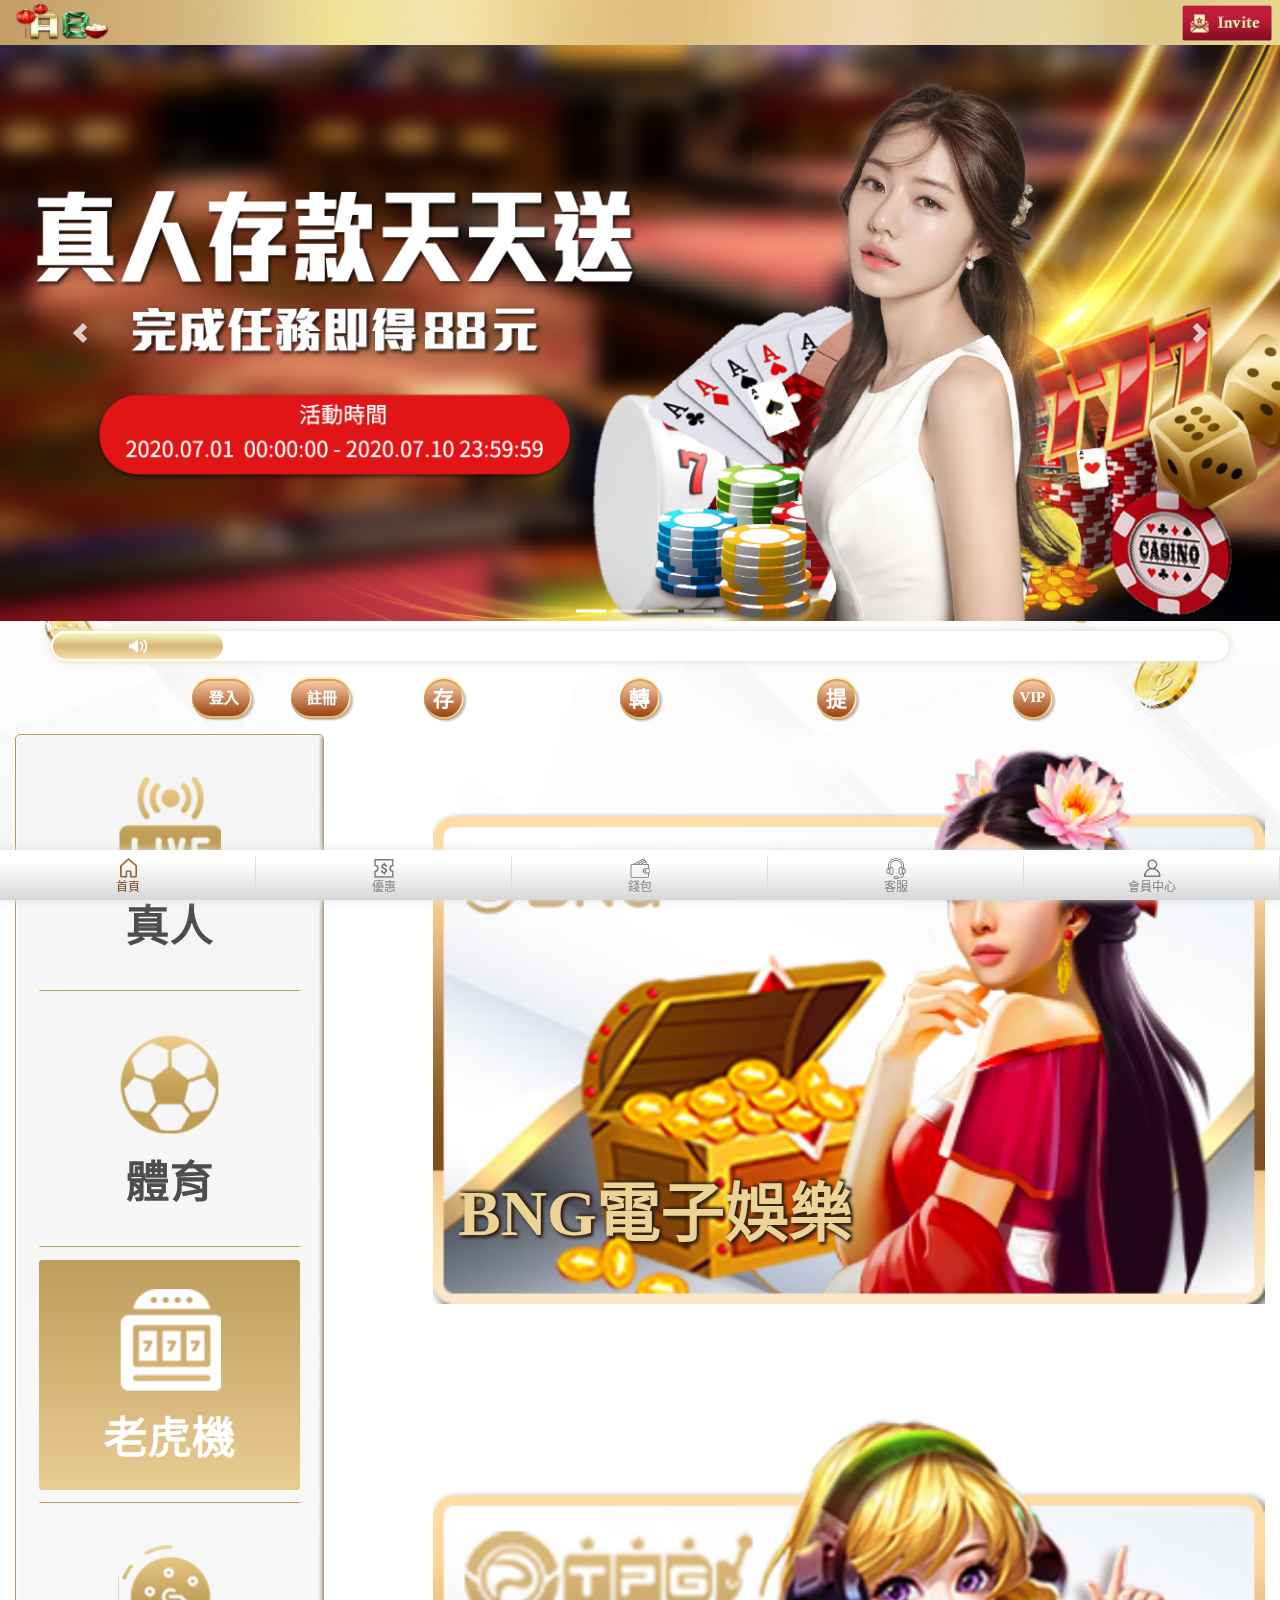
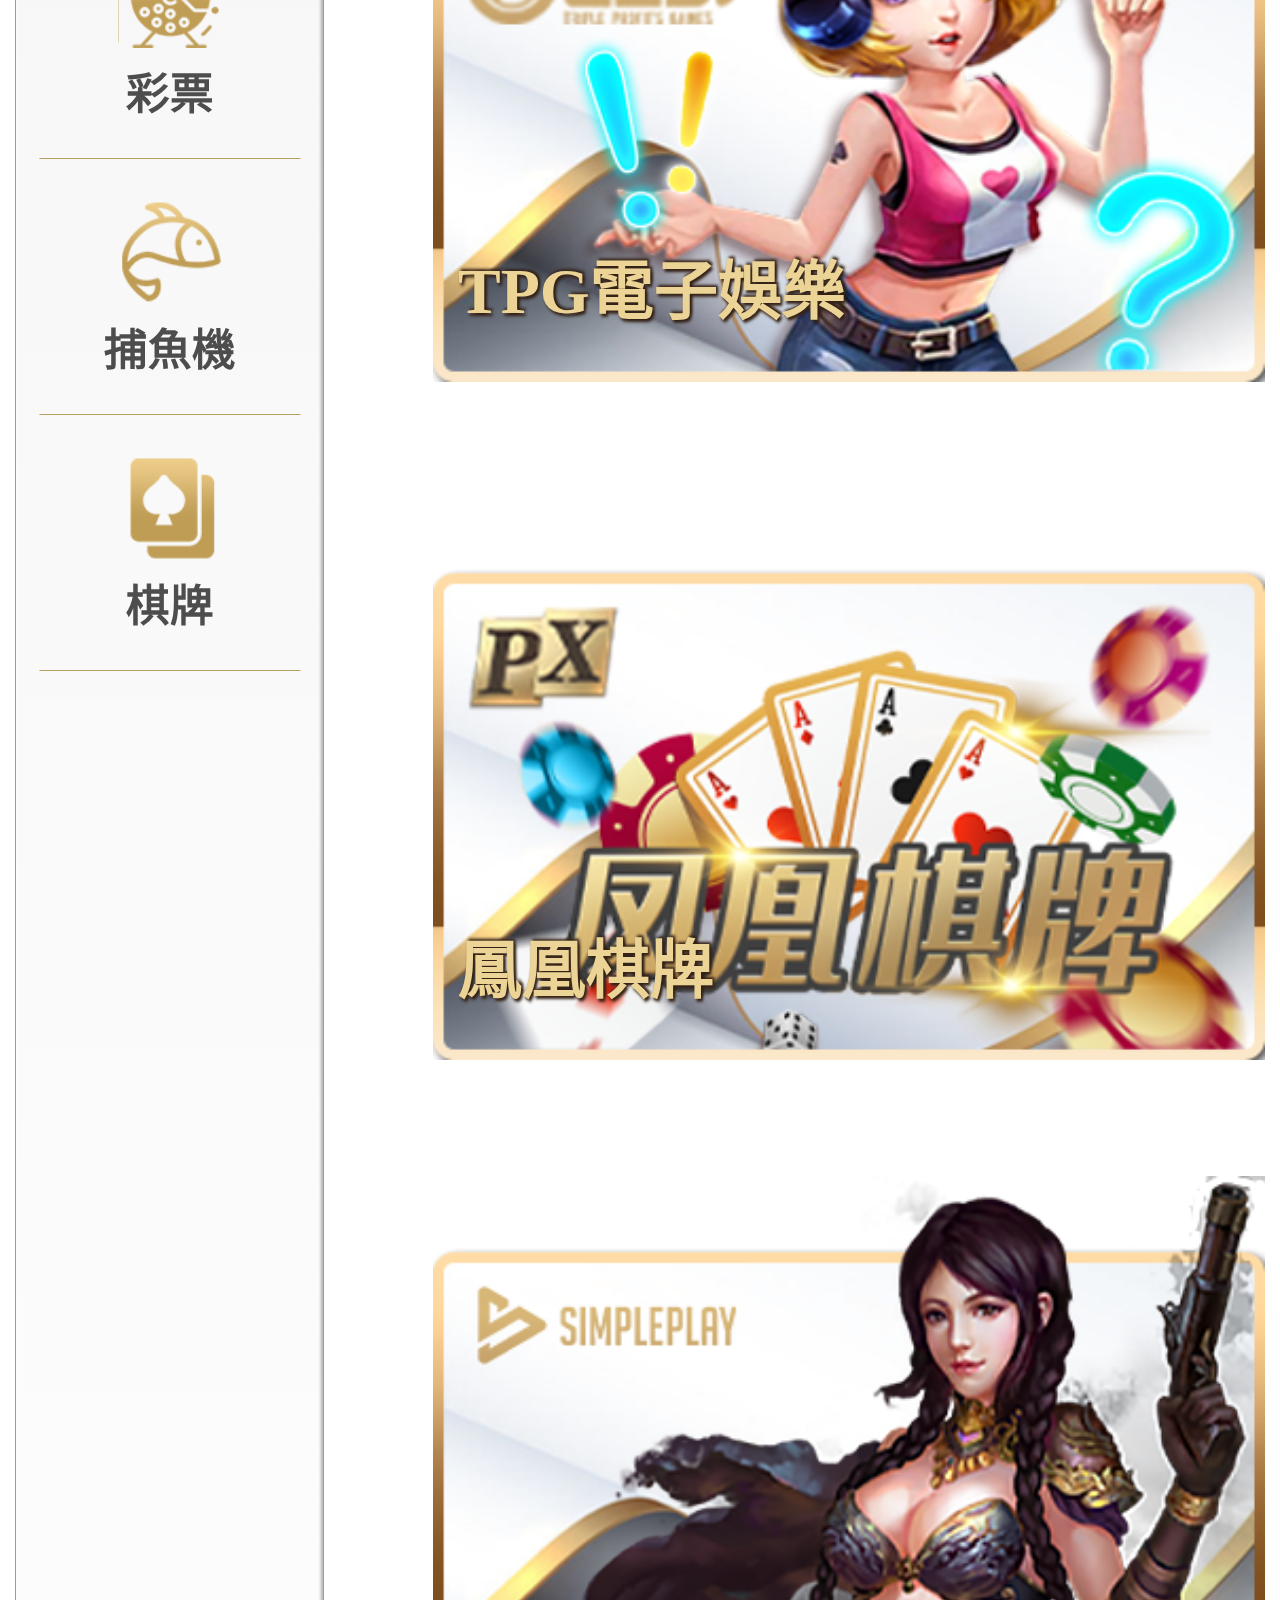
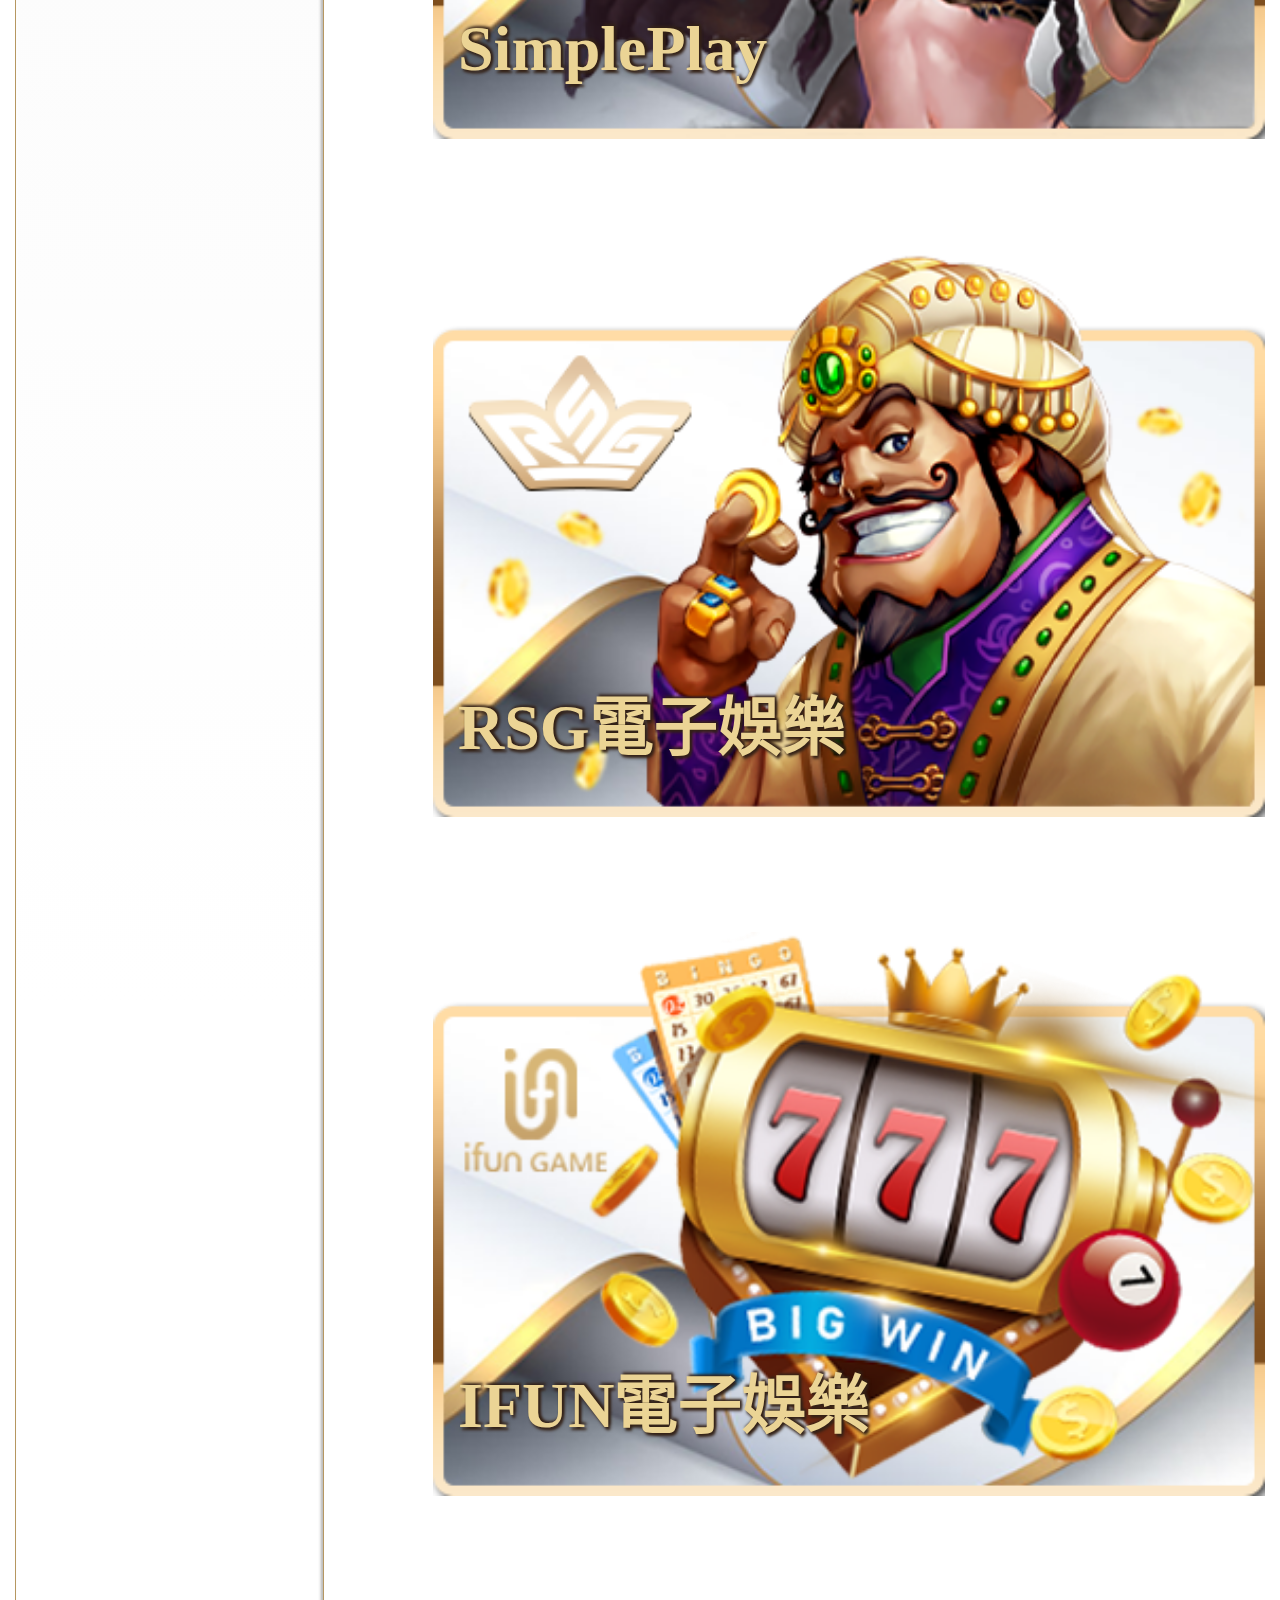
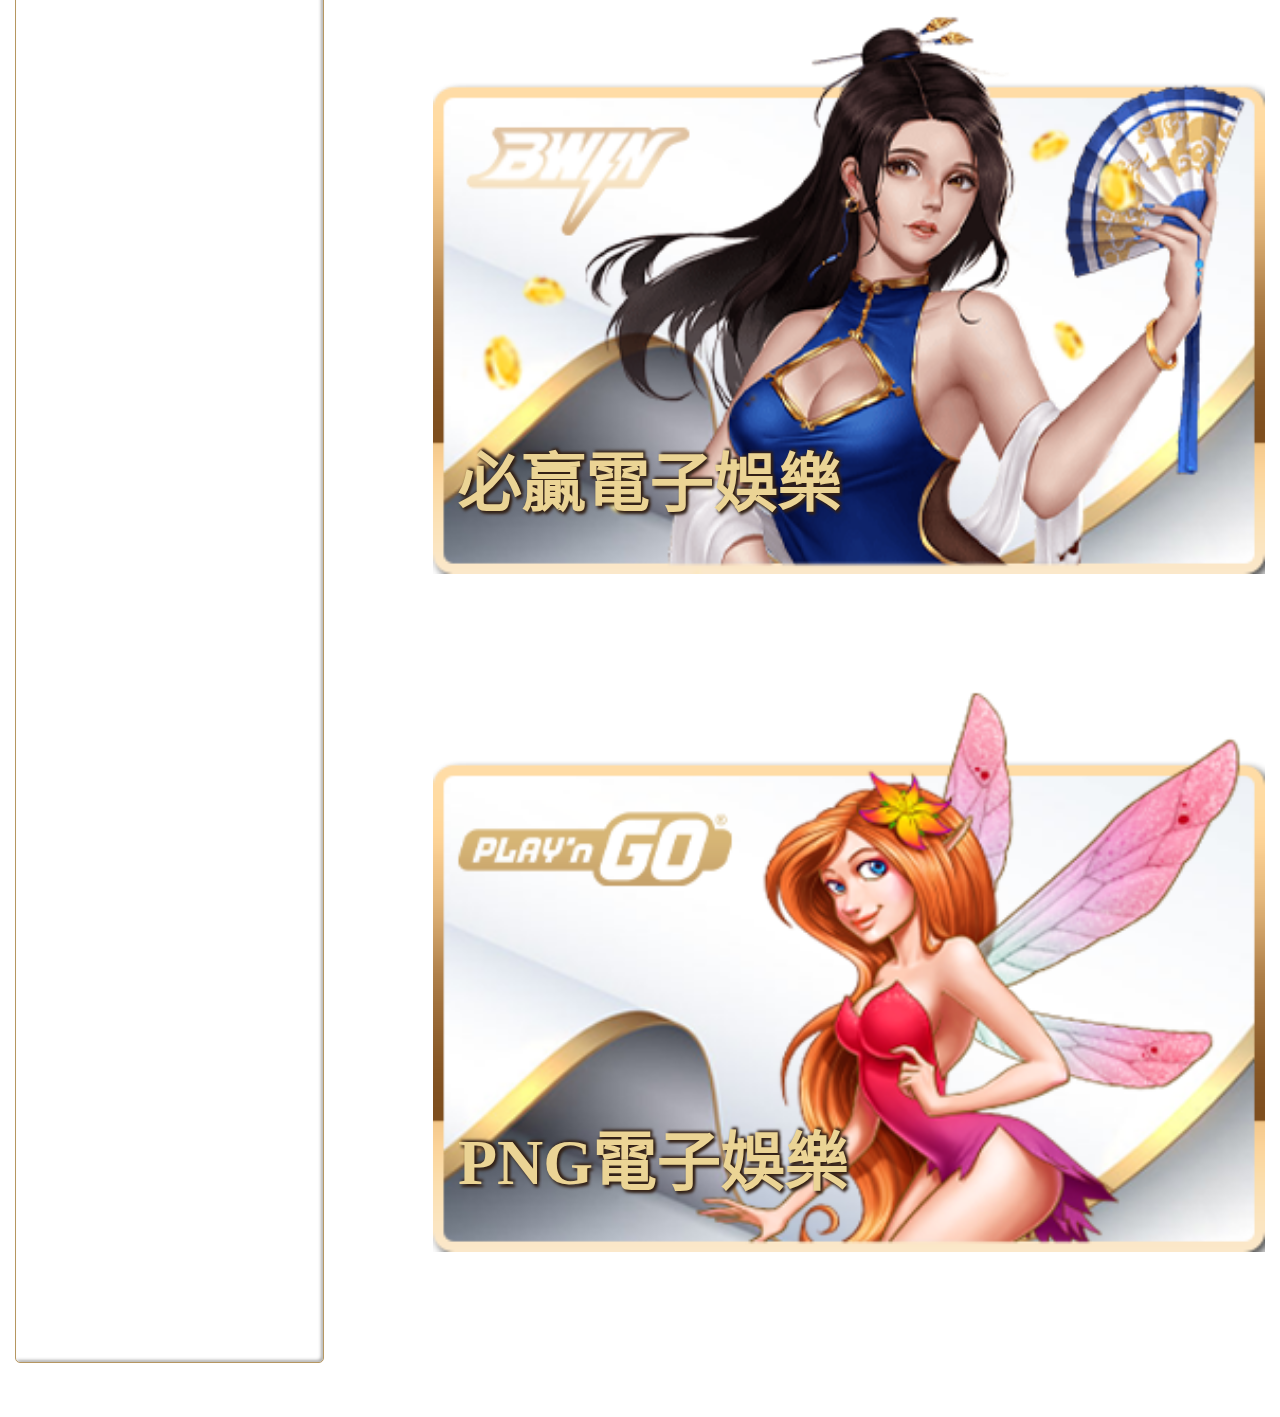
==== commit 9dcd9e63: "20220302" ====
--- a/index.html
+++ b/index.html
@@ -20,6 +20,9 @@
         <div class="content">
             <!--logo-->
             <img src="./images/icon/logo.png" class="logo">
+            <div class="invite">
+                <div class="inviteimg"></div>
+            </div>
         </div>
     </header>
     <!--main-->
@@ -45,7 +48,11 @@
             <!--大登入按鈕-->
             <div class="loginBtn display">
                 <!-- <i class="login_ic"></i> -->
-                <span>登入 / 註冊</span>
+                <span>登入</span>
+            </div>
+            <div class="registerBtn display">
+                <!-- <i class="login_ic"></i> -->
+                <span>註冊</span>
             </div>
             <!--大登入按鈕登入後樣式-->
             <div class="alLogin">
@@ -64,6 +71,7 @@
                     <button onclick="unlogin()">轉</button>
                     <button onclick="unlogin()">提</button>
                     <button class="vipBtn" onclick="unlogin()">VIP</button>
+                    <!-- <button class="vipBtn" onclick="unlogin()">VIP</button> -->
                 </div>
             </div>
         </div>
@@ -114,7 +122,7 @@
             <ul class="gameBox slotBox display">
                 <li onclick="unlogin()">
                     <img src="./images/廠商圖/slot/bng.png">
-                    <p>BNG娛樂</p>
+                    <p>BNG電子娛樂</p>
                 </li>
                 <li onclick="unlogin()">
                     <img src="./images/廠商圖/slot/tpg.png">
@@ -134,15 +142,15 @@
                 </li>
                 <li onclick="unlogin()">
                     <img src="./images/廠商圖/slot/ifun.png">
-                    <p>IFUN</p>
+                    <p>IFUN電子娛樂</p>
                 </li>
                 <li onclick="unlogin()">
                     <img src="./images/廠商圖/slot/bwin.png">
-                    <p>必贏</p>
+                    <p>必贏電子娛樂</p>
                 </li>
                 <li onclick="unlogin()">
                     <img src="./images/廠商圖/slot/png.png">
-                    <p>PNG</p>
+                    <p>PNG電子娛樂</p>
                 </li>
             </ul>
             <ul class="gameBox liveBox">
@@ -160,7 +168,7 @@
                 </li>
                 <li onclick="unlogin()">
                     <img src="./images/廠商圖/live/wm.png">
-                    <p>WM</p>
+                    <p>WM真人娛樂</p>
                 </li>
                 <li onclick="unlogin()">
                     <img src="./images/廠商圖/live/og.png">
@@ -202,7 +210,7 @@
             </li>
             <li onclick="unlogin()">
                 <i class="wallet_ic"></i>
-                <p>存轉提</p>
+                <p>錢包</p>
             </li>
             <li onclick="unlogin()">
                 <i class="service_ic"></i>
@@ -351,10 +359,10 @@
             </div>
             <ul class="typeList">
                 <li>
-                    <p class="active">一般</p>
-                </li>
-                <li>
-                    <p>熱門</p>
+                    <p class="active">熱門</p>
+                </li>
+                <li>
+                    <p>一般</p>
                 </li>
                 <li>
                     <p>存款</p>
--- a/css/style.css
+++ b/css/style.css
@@ -18,6 +18,12 @@
   background-size: 100%;
 }
 
+header .inviteimg {
+  background: url("../images/icon/invite.png");
+  background-size: 100%;
+  background-repeat: no-repeat;
+}
+
 .filter .title {
   background: url("../images/loginTop.jpg") no-repeat top center;
   background-size: cover;
@@ -120,7 +126,7 @@
 }
 
 .eventType .all_ic {
-  background: url("../images/icon/svg/entire.svg") no-repeat;
+  background: url("../images/icon/svg/entire2.svg") no-repeat;
   background-size: 100%;
 }
 
@@ -560,6 +566,15 @@
   position: relative;
   overflow: hidden;
 }
+html body header .content .invite {
+  position: absolute;
+  right: 8px;
+  top: 5px;
+}
+html body header .content .invite .inviteimg {
+  width: 90px;
+  height: 40px;
+}
 html body header .content .title {
   width: 70%;
   height: auto;
@@ -801,7 +816,7 @@
   -webkit-box-pack: center;
       -ms-flex-pack: center;
           justify-content: center;
-  width: 30vw;
+  width: 60px;
   height: 70%;
   background: -webkit-gradient(linear, left bottom, left top, from(#943c06), to(#ffd1af));
   background: linear-gradient(to top, #943c06 0%, #ffd1af 100%);
@@ -827,6 +842,40 @@
   font-size: 15px;
   font-weight: bold;
 }
+html body .memberArea .registerBtn {
+  display: none;
+  -webkit-box-align: center;
+      -ms-flex-align: center;
+          align-items: center;
+  -webkit-box-pack: center;
+      -ms-flex-pack: center;
+          justify-content: center;
+  width: 60px;
+  height: 70%;
+  background: -webkit-gradient(linear, left bottom, left top, from(#943c06), to(#ffd1af));
+  background: linear-gradient(to top, #943c06 0%, #ffd1af 100%);
+  -webkit-box-shadow: inset 0 2px 1px 0 #d3a047, inset 0 -2px 0 0 #dfb988, inset -2px -1px 0 0 #ffecbd, 0 -2px 0 0 #ffebba, 0 1px 0 0 #d3a047, 2px 2px 2px 0 #bbbbbb;
+          box-shadow: inset 0 2px 1px 0 #d3a047, inset 0 -2px 0 0 #dfb988, inset -2px -1px 0 0 #ffecbd, 0 -2px 0 0 #ffebba, 0 1px 0 0 #d3a047, 2px 2px 2px 0 #bbbbbb;
+  color: #ffffff;
+  padding: 0 1px 3px 0;
+  font-size: 21px;
+  border-radius: 50%;
+  font-weight: bold;
+  -webkit-box-sizing: border-box;
+          box-sizing: border-box;
+  border-radius: 30px;
+  padding: 0 0 1px 3px;
+  margin-right: 3vw;
+}
+html body .memberArea .registerBtn.display {
+  display: -webkit-box;
+  display: -ms-flexbox;
+  display: flex;
+}
+html body .memberArea .registerBtn span {
+  font-size: 15px;
+  font-weight: bold;
+}
 html body .memberArea .alLogin {
   -webkit-box-pack: center;
       -ms-flex-pack: center;
@@ -933,7 +982,7 @@
   -webkit-box-align: center;
       -ms-flex-align: center;
           align-items: center;
-  padding: 0 9%;
+  padding: 0 5%;
   -webkit-box-sizing: border-box;
           box-sizing: border-box;
 }
@@ -953,7 +1002,6 @@
           box-sizing: border-box;
 }
 html body .memberArea .operate .btnBox button.vipBtn {
-  display: none;
   font-size: 15px;
 }
 html body .homeCenter {
@@ -1088,13 +1136,13 @@
 }
 html body .homeCenter .gameBox li p {
   position: absolute;
-  width: 100%;
-  bottom: -6vw;
-  left: 0;
-  color: #8e5610;
+  bottom: 5vw;
+  left: 25px;
+  color: #ebd495;
   font-size: 5vw;
   font-weight: bold;
   text-align: center;
+  text-shadow: 2px 3px 3px #332116, 2px -2px 3px #332116;
 }
 html body footer {
   width: 100%;
@@ -1704,7 +1752,7 @@
   padding: 10px 5px;
   font-weight: bold;
   line-height: 1.8;
-  color: #9c8018;
+  color: #c0933e;
 }
 html body .filter .ruleWindow .content .ruleBody p {
   font-size: 3.4vw;
@@ -2555,7 +2603,7 @@
   font-size: 14px;
   font-weight: bold;
   color: #000000;
-  background: #f2f3f3;
+  background: #f8f8f8;
   border-bottom: solid 1px #957222;
   display: -webkit-box;
   display: -ms-flexbox;
@@ -2673,7 +2721,7 @@
   border-bottom: solid 2px transparent;
 }
 html body .slotWrap .slotHeader .listBox ul li.active {
-  color: #c7a16e;
+  color: #231815;
   border-color: #c7a16e;
 }
 html body .slotWrap .slotHeader .listBox ul li i {
@@ -2861,7 +2909,7 @@
   border-color: #c7a16e;
 }
 html body .eventType ul li:active span, html body .eventType ul li.active span {
-  color: #c7a16e;
+  color: #231815;
 }
 html body .eventType ul li .all_ic {
   width: 25px;
@@ -2880,7 +2928,7 @@
   -webkit-box-sizing: border-box;
           box-sizing: border-box;
   padding: 10px 14px 0;
-  background: #f2f3f3;
+  background: #f8f8f8;
 }
 html body .eventList ul {
   display: -webkit-box;
@@ -2903,7 +2951,7 @@
   border: solid 1px #957222;
 }
 html body .eventList ul li .eventBox .eventImg {
-  background: #f2f3f3;
+  background: #f8f8f8;
   margin: 6px auto 10px;
   border-radius: 5px;
   overflow: hidden;
@@ -2925,8 +2973,8 @@
           justify-content: flex-end;
 }
 html body .eventList ul li .eventBox p button {
-  width: 95px;
-  height: 27px;
+  width: 82px;
+  min-height: 21px;
   background: -webkit-gradient(linear, left bottom, left top, from(#f3dba7), color-stop(50%, #a88754), to(#f0d8a4));
   background: linear-gradient(to top, #f3dba7 0%, #a88754 50%, #f0d8a4 100%);
   border: solid 1px #957222;
@@ -2953,7 +3001,7 @@
       -ms-flex-align: center;
           align-items: center;
   padding-bottom: 15px;
-  background: #f2f3f3;
+  background: #f8f8f8;
   overflow-y: auto;
 }
 html body .eventDetail .eventImg {
@@ -2988,7 +3036,7 @@
   font-size: 16px;
   font-weight: bold;
   margin-bottom: 10px;
-  color: #9c8018;
+  color: #c0933e;
 }
 html body .eventDetail .detailContent ul ul {
   list-style: disc;
@@ -3037,7 +3085,7 @@
   width: 100%;
   min-height: calc(100vh - 92px);
   height: auto;
-  background: #f2f3f3;
+  background: #f8f8f8;
   padding-bottom: 10px;
 }
 html body .walletWrap .walletBox {
@@ -3085,7 +3133,7 @@
       -ms-flex-align: center;
           align-items: center;
   margin-bottom: 10px;
-  color: #9c8018;
+  color: #c0933e;
   font-size: 15px;
   font-weight: bold;
   letter-spacing: 2px;
@@ -3434,7 +3482,7 @@
   width: 100%;
   height: auto;
   min-height: calc(100% - 92px);
-  background: #f2f3f3;
+  background: #f8f8f8;
   padding-bottom: 10px;
 }
 html body .memberWrap .user {
@@ -3618,7 +3666,7 @@
   font-size: 18px;
   font-weight: bold;
   letter-spacing: 2px;
-  color: #9c8018;
+  color: #c0933e;
 }
 html body .memberWrap .user .btnBox button .text p {
   font-size: 12px;
@@ -3817,7 +3865,7 @@
   color: #848484;
 }
 html body .memberList ul li:active, html body .memberList ul li.active {
-  color: #c7a16e;
+  color: #231815;
   border-color: #c7a16e;
 }
 html body .memberInfo {
@@ -3827,7 +3875,7 @@
   padding: 10px 0;
   -webkit-box-sizing: border-box;
           box-sizing: border-box;
-  background: #f2f3f3;
+  background: #f8f8f8;
 }
 html body .memberInfo form {
   width: 100%;
@@ -4094,7 +4142,7 @@
   padding: 10px 4vw;
   -webkit-box-sizing: border-box;
           box-sizing: border-box;
-  background: #f2f3f3;
+  background: #f8f8f8;
 }
 html body .memberPlatform .platformBox {
   width: 100%;
@@ -4113,7 +4161,7 @@
   -webkit-box-sizing: border-box;
           box-sizing: border-box;
   padding: 0 17px;
-  color: #9c8018;
+  color: #c0933e;
   font-size: 14px;
   font-weight: bold;
   display: -webkit-box;
@@ -4171,7 +4219,7 @@
   display: none;
   width: 100%;
   height: auto;
-  background: #f2f3f3;
+  background: #f8f8f8;
 }
 html body .helpWrap.display {
   display: block;
@@ -4210,7 +4258,7 @@
   border: solid 1px #957222;
 }
 html body .helpWrap .helpHeader .selectBox p {
-  color: #9c8018;
+  color: #c0933e;
   font-size: 14px;
   font-weight: bold;
 }
@@ -4344,7 +4392,7 @@
   width: 100%;
   font-size: 14px;
   font-weight: bold;
-  color: #9c8018;
+  color: #c0933e;
 }
 html body .helpInner ul li .textBox {
   display: none;
@@ -4515,13 +4563,13 @@
 }
 html body .eventApplyType ul li:active, html body .eventApplyType ul li.active {
   border-color: #c7a16e;
-  color: #c7a16e;
+  color: #231815;
 }
 html body .applyList {
   display: none;
   width: 100%;
   height: calc(100vh - 132px);
-  background: #f2f3f3;
+  background: #f8f8f8;
   overflow-y: scroll;
   margin-top: 40px;
 }
@@ -4556,7 +4604,7 @@
       -ms-flex-pack: center;
           justify-content: center;
   border-bottom: solid 1px #cccccc;
-  color: #9c8018;
+  color: #c0933e;
   font-size: 16px;
   font-weight: bold;
 }
@@ -4686,7 +4734,7 @@
 html body .applyRecord {
   width: 100%;
   height: calc(100vh - 132px);
-  background: #f2f3f3;
+  background: #f8f8f8;
   overflow-y: auto;
   margin-top: 40px;
   -webkit-box-sizing: border-box;
@@ -4887,7 +4935,7 @@
   border-bottom: solid 1px #cccccc;
 }
 html body .applyRecord .reviewBody .recordBox ul .title p {
-  color: #9c8018;
+  color: #c0933e;
   font-weight: bold;
   font-size: 14px;
 }
@@ -4931,7 +4979,7 @@
   width: 100%;
   height: calc(100vh - 94px);
   overflow-y: auto;
-  background: #f2f3f3;
+  background: #f8f8f8;
 }
 html body .vipWrap .topBox {
   width: 100%;
@@ -4963,7 +5011,7 @@
   margin-bottom: 12px;
   letter-spacing: 2px;
   font-weight: bold;
-  color: #9c8018;
+  color: #c0933e;
 }
 html body .vipWrap .topBox .board .content .textBox {
   margin-bottom: 12px;
@@ -5005,7 +5053,7 @@
   color: #4d4d4d;
 }
 html body .vipWrap .topBox .board .exBar .level p.cur {
-  color: #9c8018;
+  color: #c0933e;
 }
 html body .vipWrap .topBox .board .exBar .bar {
   width: 100%;
@@ -5183,7 +5231,7 @@
   font-size: 17px;
   font-weight: bold;
   letter-spacing: 2px;
-  color: #9c8018;
+  color: #c0933e;
   -webkit-box-sizing: border-box;
           box-sizing: border-box;
   padding-left: 1vw;
@@ -5296,7 +5344,7 @@
 html body .vipDetail .lvWrap .title {
   font-size: 17px;
   font-weight: bold;
-  color: #9c8018;
+  color: #c0933e;
   margin: 7px 0 12px;
 }
 html body .vipDetail .lvWrap .list {
@@ -5585,7 +5633,7 @@
   color: #848484;
 }
 html body .topList ul li.active {
-  color: #c7a16e;
+  color: #231815;
   border-color: #c7a16e;
 }
 html body .mailBody.normal {
@@ -5600,7 +5648,7 @@
   -webkit-box-sizing: border-box;
           box-sizing: border-box;
   padding: 10px 15px;
-  background: #f2f3f3;
+  background: #f8f8f8;
 }
 html body .mailBody.normal .subClass ul {
   width: 100%;
@@ -5876,7 +5924,7 @@
   -webkit-box-sizing: border-box;
           box-sizing: border-box;
   padding: 10px 15px;
-  background: #f2f3f3;
+  background: #f8f8f8;
 }
 html body .mailBody.post .subClass ul {
   width: 100%;
@@ -6010,7 +6058,7 @@
   -webkit-box-sizing: border-box;
           box-sizing: border-box;
   padding: 10px 0;
-  background: #f2f3f3;
+  background: #f8f8f8;
 }
 html body .cardList .cardBox {
   width: 100%;
@@ -6191,7 +6239,7 @@
 html body .bettingWrap {
   width: 100%;
   height: calc(100vh - 95px);
-  background: #f2f3f3;
+  background: #f8f8f8;
   overflow-y: auto;
   -webkit-box-sizing: border-box;
           box-sizing: border-box;
@@ -6406,7 +6454,7 @@
   width: 100%;
   height: 38px;
   border-bottom: solid 1px #cccccc;
-  color: #9c8018;
+  color: #c0933e;
   font-size: 14px;
   font-weight: bold;
   display: -webkit-box;
@@ -6507,7 +6555,7 @@
   color: #848484;
 }
 html body .recordTop ul li.active {
-  color: #c7a16e;
+  color: #231815;
   border-color: #c7a16e;
 }
 html body .waterBox {
@@ -6563,7 +6611,7 @@
   font-size: 14px;
 }
 html body .waterBox ul li p.title {
-  color: #9c8018;
+  color: #c0933e;
   border-bottom: solid 1px #cccccc;
 }
 html body .waterBox ul li p span {
@@ -6657,7 +6705,7 @@
 html body .depositWrap {
   width: 100%;
   height: calc(100vh - 125px);
-  background: #f2f3f3;
+  background: #f8f8f8;
   overflow-y: auto;
   -webkit-box-sizing: border-box;
           box-sizing: border-box;
@@ -6856,7 +6904,7 @@
   color: #ffffff;
 }
 html body .depositWrap .depContent.already .title {
-  color: #9c8018;
+  color: #c0933e;
 }
 html body .depositWrap .depContent.already ul {
   width: 100%;
@@ -6990,7 +7038,7 @@
   margin-bottom: 10px;
   font-size: 14px;
   letter-spacing: 1px;
-  color: #9c8018;
+  color: #c0933e;
 }
 html body .depositWrap .remindBox p .sp {
   color: #e11515;
@@ -6999,7 +7047,7 @@
   width: 100%;
   height: calc(100vh - 95px);
   overflow-y: auto;
-  background: #f2f3f3;
+  background: #f8f8f8;
   -webkit-box-sizing: border-box;
           box-sizing: border-box;
   padding: 10px 0;
@@ -7044,7 +7092,7 @@
   font-size: 14px;
   letter-spacing: 1px;
   font-weight: bold;
-  color: #9c8018;
+  color: #c0933e;
 }
 html body .transWrap .wallet .helf .title i {
   width: 4.27vw;
@@ -7110,7 +7158,7 @@
   font-size: 14px;
 }
 html body .transWrap .transBox .selectBox .smallWord {
-  color: #9c8018;
+  color: #c0933e;
   font-size: 12px;
   font-weight: bold;
   position: absolute;
@@ -7335,7 +7383,7 @@
   width: 100%;
   min-height: calc(100vh - 92px);
   height: auto;
-  background: #f2f3f3;
+  background: #f8f8f8;
   padding-bottom: 10px;
 }
 html body .withWrap .walletBox {
@@ -7373,7 +7421,7 @@
   border: solid 1px #957222;
 }
 html body .withWrap .walletBox .gradient .content .title {
-  color: #9c8018;
+  color: #c0933e;
   font-size: 14px;
   font-weight: bold;
   display: -webkit-box;
@@ -7750,7 +7798,7 @@
   margin-bottom: 10px;
   font-size: 14px;
   letter-spacing: 1px;
-  color: #9c8018;
+  color: #c0933e;
 }
 html body .withWrap .remindBox p .sp {
   color: #e11515;
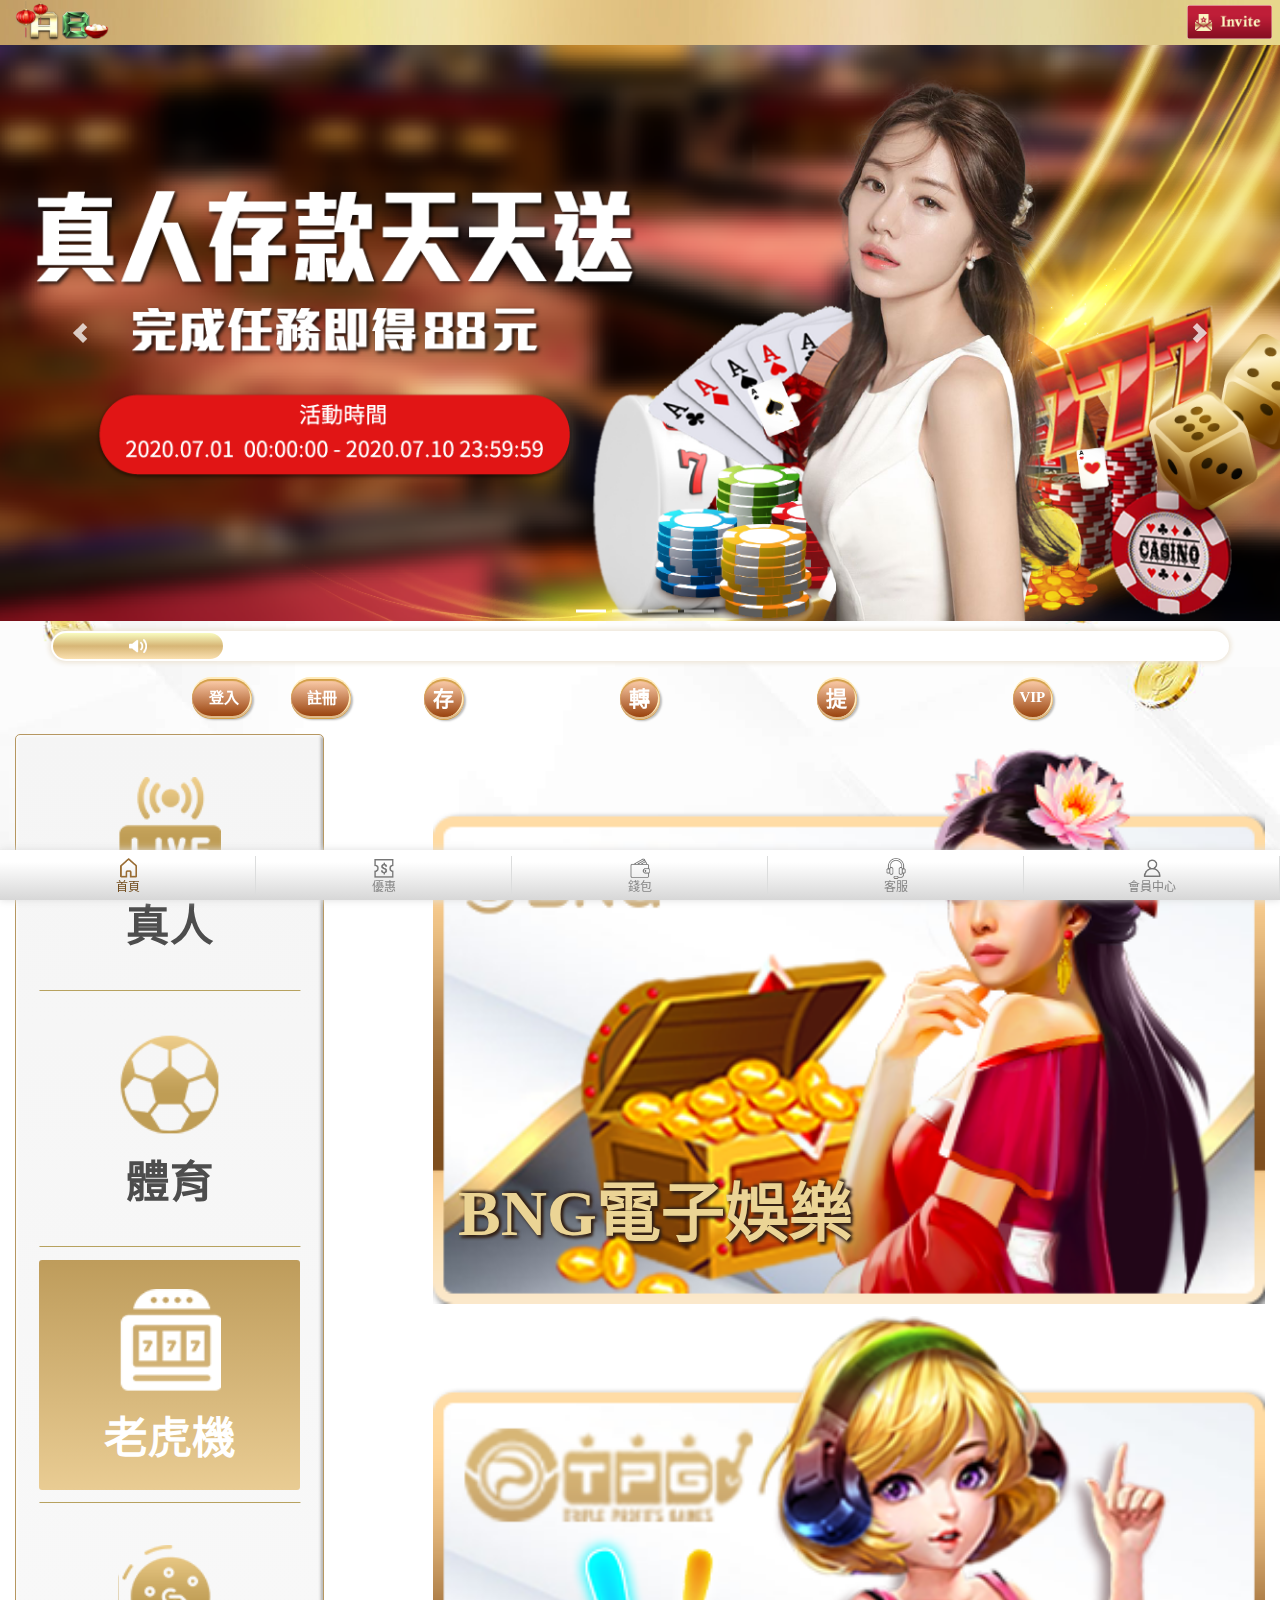
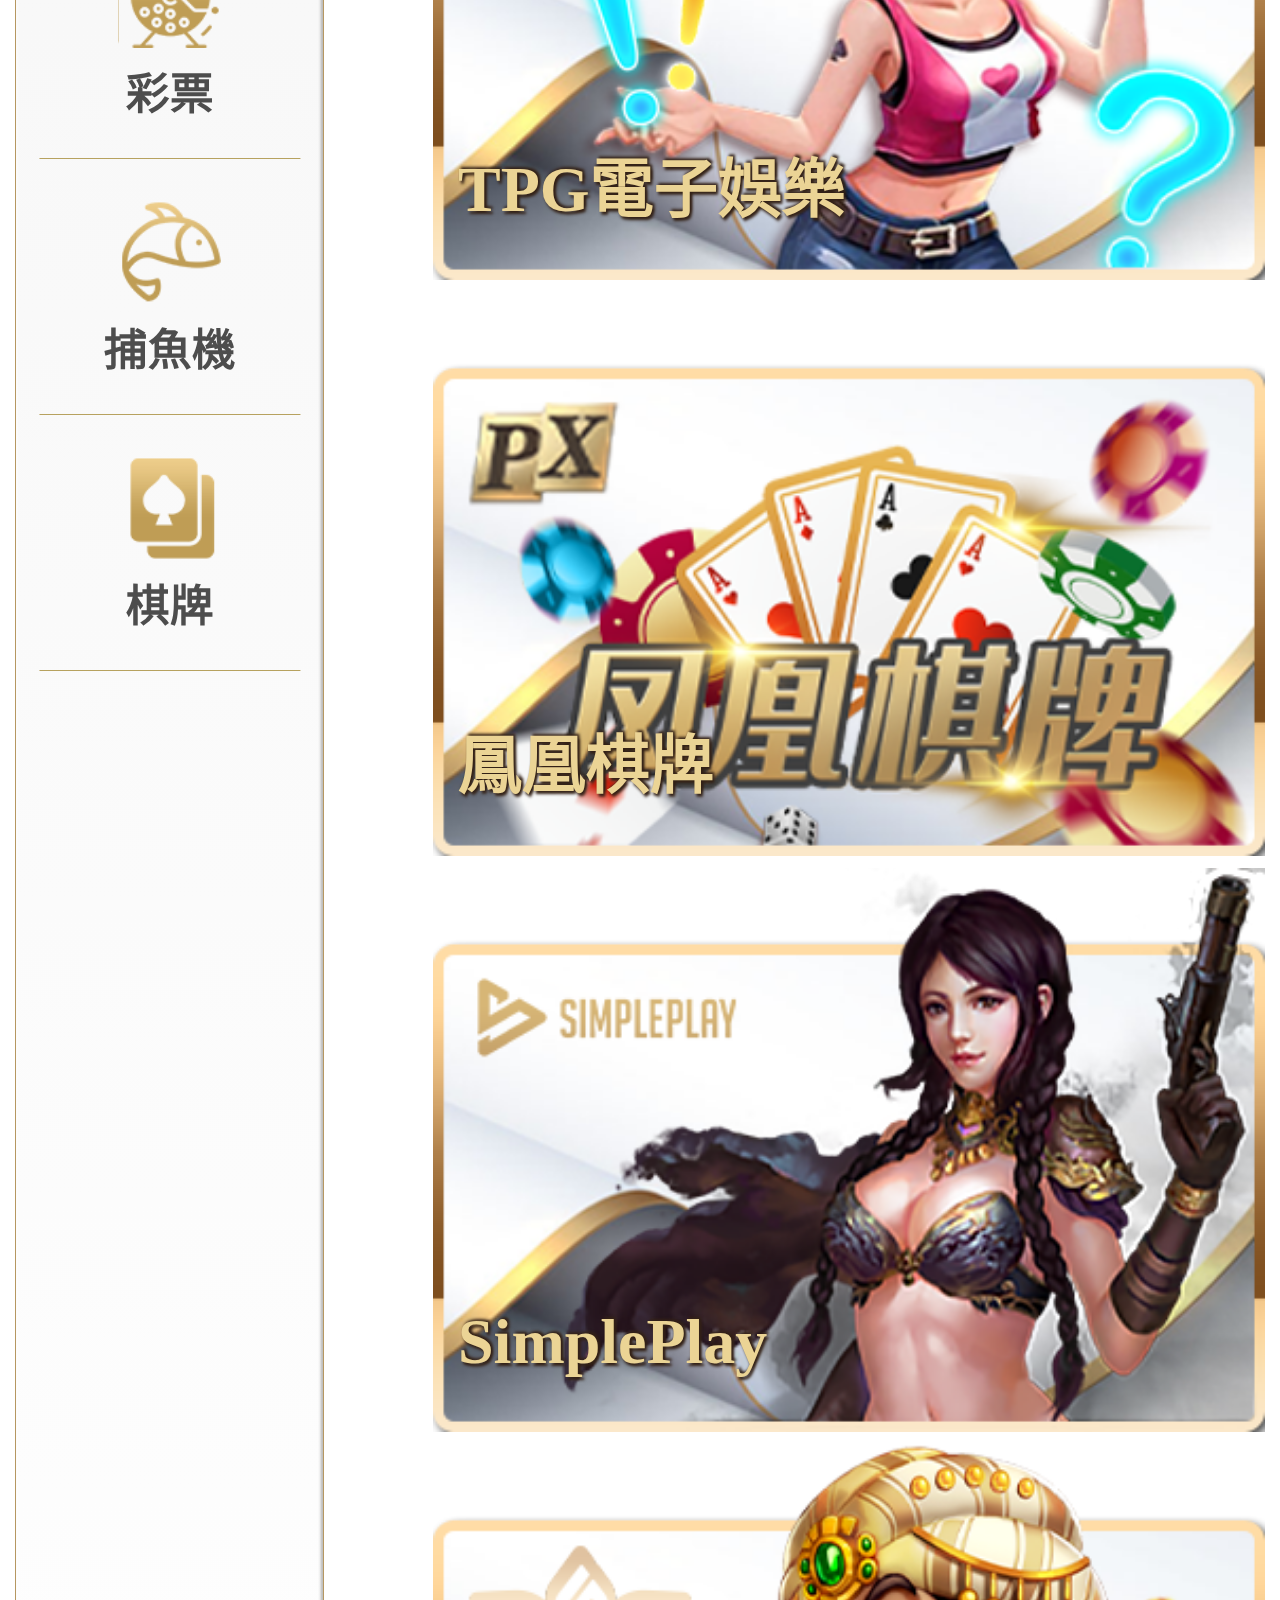
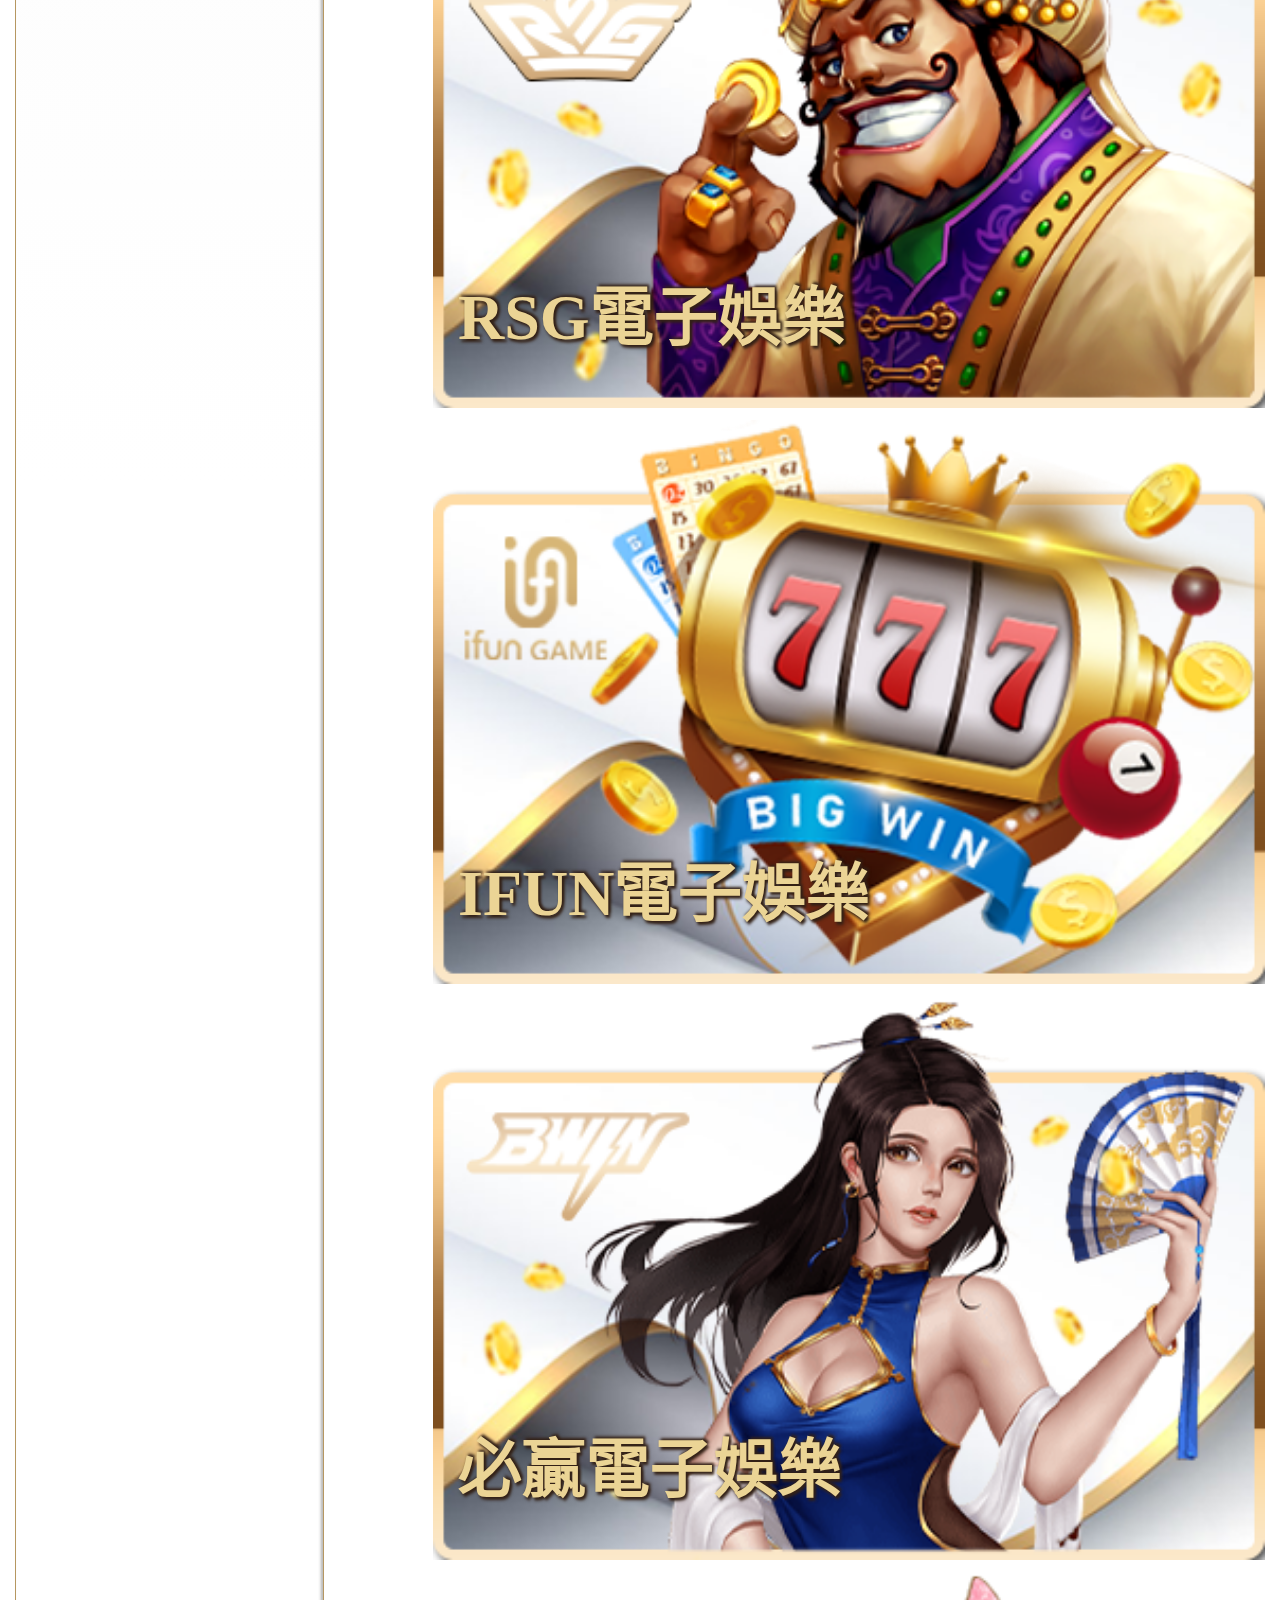
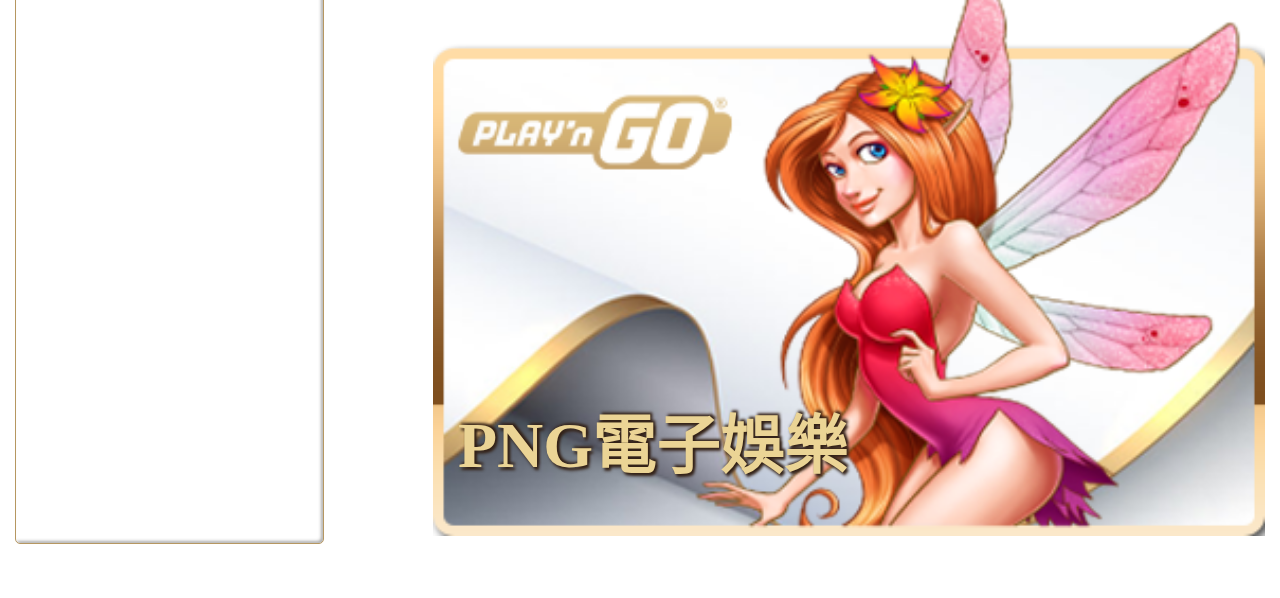
==== commit 3534c1f0: "20220303" ====
--- a/index.html
+++ b/index.html
@@ -59,7 +59,7 @@
                 <ul>
                     <li>
                         <span class="name">user898</span>
-                        <div class="lv">工程測試階級</div>
+                        <div class="lv">測試層級</div>
                     </li>
                     <li class="amount">$9883</li>
                 </ul>
--- a/css/style.css
+++ b/css/style.css
@@ -286,6 +286,11 @@
   background-size: contain;
 }
 
+.vipWrap .vip_info {
+  background: url("../images/vip_info.png") no-repeat center;
+  background-size: contain;
+}
+
 .vipWrap .cardBox i,
 .vipWrap .checkBtn .arrow_ic,
 .vipDetail .list i::before {
@@ -306,6 +311,16 @@
 .vipWrap .cardBox .card li.vip2 {
   background: url("../images/vip_card_3.png") no-repeat;
   background-size: 100%;
+}
+
+.inviteWrap .dividend_img {
+  background: url("../images/dividend_img.jpg") no-repeat;
+  background-size: contain;
+}
+
+.inviteWrap .qrCode {
+  background: url("../images/qrcode.png") no-repeat;
+  background-size: contain;
 }
 
 .cardList .cardBox .add {
@@ -572,7 +587,7 @@
   top: 5px;
 }
 html body header .content .invite .inviteimg {
-  width: 90px;
+  width: 85px;
   height: 40px;
 }
 html body header .content .title {
@@ -951,7 +966,7 @@
       -ms-flex-align: center;
           align-items: center;
   white-space: nowrap;
-  margin-left: 5px;
+  margin-left: 15px;
 }
 html body .memberArea .operate {
   border-radius: 0 1.5vw 1.5vw 0;
@@ -1129,7 +1144,6 @@
   width: 100%;
   height: 45vw;
   position: relative;
-  margin-bottom: 8vw;
 }
 html body .homeCenter .gameBox li:nth-of-type(2n) {
   margin-right: 0;
@@ -1483,7 +1497,7 @@
   color: #ffffff;
 }
 html body .filter .loginWindow .registerBtn {
-  color: #4d4d4d;
+  color: #000;
   letter-spacing: 1px;
   font-size: 14px;
   display: -webkit-box;
@@ -1665,7 +1679,7 @@
   display: flex;
   font-size: 14px;
   font-weight: bold;
-  color: #4d4d4d;
+  color: #000;
   -webkit-box-align: center;
       -ms-flex-align: center;
           align-items: center;
@@ -1886,12 +1900,12 @@
           box-sizing: border-box;
   margin-top: 10px;
   border-radius: 5px;
-  border: dotted 1px #957222;
+  border: dotted 1px #b18e56;
 }
 html body .filter .news .content li .date {
   font-size: 12px;
   letter-spacing: 1px;
-  color: #848484;
+  color: #999;
   font-weight: bold;
   margin-bottom: 6px;
 }
@@ -1977,7 +1991,7 @@
   font-size: 14px;
   letter-spacing: 1px;
   font-weight: bold;
-  color: #4d4d4d;
+  color: #000;
   white-space: nowrap;
 }
 html body .filter .gameWindow form .row .moneyText {
@@ -2058,7 +2072,7 @@
   text-align: center;
 }
 html body .filter .phoneWindow .smallTitle span {
-  color: #4d4d4d;
+  color: #000;
 }
 html body .filter .phoneWindow form {
   display: -webkit-box;
@@ -2354,7 +2368,7 @@
           flex-direction: column;
 }
 html body .filter .checkPoint .total .smallTitle {
-  color: #4d4d4d;
+  color: #000;
   font-weight: bold;
   font-size: 16px;
 }
@@ -2402,7 +2416,7 @@
   border-right: solid 1px #cccccc;
   font-size: 14px;
   font-weight: bold;
-  color: #4d4d4d;
+  color: #000;
 }
 html body .filter .checkPoint ul li .point {
   font-size: 14px;
@@ -2593,7 +2607,7 @@
 html body .filter .pointWindow .content ul {
   width: 100%;
   height: auto;
-  border: solid 1px #957222;
+  border: solid 1px #b18e56;
   border-radius: 5px;
   overflow: hidden;
 }
@@ -2948,7 +2962,7 @@
   background: #ffffff;
   border-radius: 1.5vw;
   overflow: hidden;
-  border: solid 1px #957222;
+  border: solid 1px #b18e56;
 }
 html body .eventList ul li .eventBox .eventImg {
   background: #f8f8f8;
@@ -3048,7 +3062,7 @@
   font-weight: bold;
   color: #000000;
   margin-top: 20px;
-  color: #4d4d4d;
+  color: #000;
   line-height: 18px;
 }
 html body .eventDetail .detailContent ul ul li:nth-of-type(1) {
@@ -3105,7 +3119,7 @@
   height: auto;
   margin: 0 auto 30px;
   background: #ffffff;
-  border: solid 1px #957222;
+  border: solid 1px #b18e56;
   border-radius: 5px;
   -webkit-box-shadow: 0 10px 12px -2px #c8c8c880;
           box-shadow: 0 10px 12px -2px #c8c8c880;
@@ -3177,7 +3191,7 @@
 html body .walletWrap .walletBox .gradient .content .details .items p {
   font-size: 15px;
   font-weight: bold;
-  color: #4d4d4d;
+  color: #000;
   white-space: nowrap;
 }
 html body .walletWrap .walletBox .gradient .content .details .items p:nth-of-type(1) {
@@ -3259,7 +3273,7 @@
   margin-bottom: 11px;
   font-size: 13px;
   letter-spacing: 1px;
-  color: #848484;
+  color: #999;
   font-weight: bold;
 }
 html body .walletWrap .walletList .forPlatform .title button {
@@ -3303,7 +3317,7 @@
           box-sizing: border-box;
   padding: 10px 0 0 11px;
   margin: 0 1.9vw 1.9vw 0;
-  border: solid 1px #957222;
+  border: solid 1px #b18e56;
   border-radius: 5px;
 }
 html body .walletWrap .walletList .forPlatform ul li:nth-of-type(3n) {
@@ -3312,7 +3326,7 @@
 html body .walletWrap .walletList .forPlatform ul li div {
   font-size: 12px;
   letter-spacing: 1px;
-  color: #4d4d4d;
+  color: #000;
   font-weight: bold;
   display: -webkit-box;
   display: -ms-flexbox;
@@ -3545,7 +3559,7 @@
   font-size: 13px;
   letter-spacing: 1px;
   font-weight: bold;
-  color: #848484;
+  color: #999;
 }
 html body .memberWrap .user .info .infoBtn {
   width: auto;
@@ -3579,7 +3593,7 @@
   width: 64.53vw;
   height: 8.27vw;
   background: #f2f3f3;
-  color: #4d4d4d;
+  color: #000;
   border-color: #957222;
   display: -webkit-box;
   display: -ms-flexbox;
@@ -3671,7 +3685,7 @@
 html body .memberWrap .user .btnBox button .text p {
   font-size: 12px;
   letter-spacing: 1px;
-  color: #b3b3b3;
+  color: #666;
   text-align: left;
 }
 html body .memberWrap .user ul {
@@ -3926,7 +3940,7 @@
   width: 20vw;
   font-weight: bold;
   font-size: 14px;
-  color: #4d4d4d;
+  color: #000;
 }
 html body .memberInfo form ul li input {
   width: 64vw;
@@ -4047,7 +4061,7 @@
 html body .memberInfo .info_1 ul li span, html body .memberInfo .info_2 ul li span {
   font-size: 14px;
   font-weight: bold;
-  color: #4d4d4d;
+  color: #000;
 }
 html body .memberInfo .info_1 ul li span.empty, html body .memberInfo .info_2 ul li span.empty {
   color: #e11515;
@@ -4149,7 +4163,7 @@
   height: auto;
   -webkit-box-sizing: border-box;
           box-sizing: border-box;
-  border: solid 1px #957222;
+  border: solid 1px #b18e56;
   border-radius: 5px;
   background: #ffffff;
   margin-bottom: 10px;
@@ -4192,7 +4206,7 @@
           justify-content: space-between;
 }
 html body .memberPlatform .platformBox .content li p {
-  color: #4d4d4d;
+  color: #000;
   font-size: 14px;
   font-weight: bold;
 }
@@ -4255,7 +4269,7 @@
           box-shadow: 0 0 13px 2px #dedede;
   position: relative;
   border-radius: 5px;
-  border: solid 1px #957222;
+  border: solid 1px #b18e56;
 }
 html body .helpWrap .helpHeader .selectBox p {
   color: #c0933e;
@@ -4317,8 +4331,8 @@
   margin-bottom: 15px;
   font-size: 14px;
   font-weight: bold;
-  color: #4d4d4d;
-  border: solid 1px #957222;
+  color: #000;
+  border: solid 1px #b18e56;
 }
 html body .helpInner {
   display: none;
@@ -4366,7 +4380,7 @@
       -ms-flex-pack: center;
           justify-content: center;
   margin: 0 auto;
-  border: solid 1px #957222;
+  border: solid 1px #b18e56;
 }
 html body .helpInner ul li .title .icon {
   display: block;
@@ -4402,7 +4416,7 @@
           box-sizing: border-box;
   padding: 10px;
   margin: 0 auto;
-  border: solid 1px #957222;
+  border: solid 1px #b18e56;
   border-top: none;
   background: #ffffff;
   border-radius: 0 0 5px 5px;
@@ -4419,10 +4433,10 @@
   margin-bottom: 8px;
 }
 html body .helpInner ul li .textBox p.smallTitle {
-  font-size: 22px;
+  font-size: 18px;
   margin: 20px 0 10px;
   color: #171717;
-  text-align: center;
+  text-align: left;
 }
 html body .helpInner ul li .textBox p.smallTitle.first {
   margin-top: 0;
@@ -4588,7 +4602,7 @@
   border-radius: 5px;
   -webkit-box-shadow: 0 0 13px 2px #dedede;
           box-shadow: 0 0 13px 2px #dedede;
-  border: solid 1px #957222;
+  border: solid 1px #b18e56;
   background: #ffffff;
 }
 html body .applyList .listBox .list .title {
@@ -4665,7 +4679,7 @@
           justify-content: space-between;
   font-size: 14px;
   font-weight: bold;
-  color: #4d4d4d;
+  color: #000;
   -webkit-box-align: center;
       -ms-flex-align: center;
           align-items: center;
@@ -4769,14 +4783,14 @@
 html body .applyRecord .searchContain form ul li p {
   font-size: 14px;
   font-weight: bold;
-  color: #4d4d4d;
+  color: #000;
   margin-bottom: 10px;
 }
 html body .applyRecord .searchContain form ul li select {
   width: 100%;
   height: 42px;
   background-color: #ffffff;
-  border-radius: 5px;
+  border-radius: 3px;
   -webkit-appearance: none;
      -moz-appearance: none;
           appearance: none;
@@ -4794,7 +4808,7 @@
   width: 100%;
   height: 42px;
   border-radius: 5px;
-  border: solid 1px #957222;
+  border: solid 1px #b18e56;
   -webkit-box-sizing: border-box;
           box-sizing: border-box;
   display: -webkit-box;
@@ -4891,7 +4905,7 @@
   -webkit-box-sizing: border-box;
           box-sizing: border-box;
   padding: 80px;
-  color: #b3b3b3;
+  color: #666;
   font-weight: bold;
   text-align: center;
   font-size: 14px;
@@ -4908,7 +4922,7 @@
   border-radius: 5px;
   -webkit-box-shadow: 0 0 5px 0 #c8c8c880;
           box-shadow: 0 0 5px 0 #c8c8c880;
-  border: solid 1px #957222;
+  border: solid 1px #b18e56;
 }
 html body .applyRecord .reviewBody .recordBox.display {
   display: block;
@@ -4940,7 +4954,7 @@
   font-size: 14px;
 }
 html body .applyRecord .reviewBody .recordBox ul .title p span {
-  color: #4d4d4d;
+  color: #000;
 }
 html body .applyRecord .reviewBody .recordBox ul .title p span.status {
   color: #000000;
@@ -4970,7 +4984,7 @@
 html body .applyRecord .reviewBody .recordBox ul ul li p {
   font-size: 14px;
   font-weight: bold;
-  color: #4d4d4d;
+  color: #000;
 }
 html body .applyRecord .reviewBody .recordBox ul ul li p:last-child {
   color: #000000;
@@ -4980,6 +4994,10 @@
   height: calc(100vh - 94px);
   overflow-y: auto;
   background: #f8f8f8;
+}
+html body .vipWrap .vip_info {
+  height: calc(354vw);
+  margin: 5%;
 }
 html body .vipWrap .topBox {
   width: 100%;
@@ -5017,7 +5035,7 @@
   margin-bottom: 12px;
   font-size: 13px;
   letter-spacing: 1px;
-  color: #4d4d4d;
+  color: #000;
   font-weight: bold;
 }
 html body .vipWrap .topBox .board .content .textBox span {
@@ -5050,7 +5068,7 @@
   letter-spacing: 1px;
   font-weight: bold;
   font-size: 14px;
-  color: #4d4d4d;
+  color: #000;
 }
 html body .vipWrap .topBox .board .exBar .level p.cur {
   color: #c0933e;
@@ -5254,11 +5272,11 @@
   height: auto;
   padding: 6px 12px;
   margin: 0 1.6vw 1.6vw 0;
-  border: solid 1px #957222;
+  border: solid 1px #b18e56;
   border-radius: 3px;
   font-size: 13px;
   font-weight: bold;
-  color: #4d4d4d;
+  color: #000;
   -webkit-box-sizing: border-box;
           box-sizing: border-box;
 }
@@ -5359,7 +5377,7 @@
   overflow: hidden;
   margin-bottom: 15px;
   position: relative;
-  border: solid 1px #957222;
+  border: solid 1px #b18e56;
 }
 html body .vipDetail .lvWrap .list i {
   display: -webkit-box;
@@ -5420,7 +5438,7 @@
   border-bottom: solid 1px #cccccc;
 }
 html body .vipDetail .lvWrap .list .left li.smallTitle p {
-  color: #4d4d4d;
+  color: #000;
 }
 html body .vipDetail .lvWrap .list .left li p {
   width: 100%;
@@ -5467,7 +5485,7 @@
   border-bottom: solid 1px #cccccc;
 }
 html body .vipDetail .lvWrap .list .right ul li.smallTitle p {
-  color: #4d4d4d;
+  color: #000;
 }
 html body .vipDetail .lvWrap .list .right ul li p {
   width: 100%;
@@ -5711,7 +5729,7 @@
   -webkit-box-align: center;
       -ms-flex-align: center;
           align-items: center;
-  color: #4d4d4d;
+  color: #000;
   font-size: 16px;
   font-weight: bold;
 }
@@ -5834,7 +5852,7 @@
           align-items: flex-end;
   font-size: 16px;
   font-weight: bold;
-  color: #4d4d4d;
+  color: #000;
 }
 html body .mailBody.normal .mailBox ul li .textBox {
   width: 100%;
@@ -5866,7 +5884,7 @@
   right: 30px;
   font-size: 13px;
   font-weight: bold;
-  color: #848484;
+  color: #999;
 }
 html body .mailBody.normal .mailBox ul li .inputBox {
   display: none;
@@ -6013,7 +6031,7 @@
   overflow: hidden;
   text-overflow: ellipsis;
   white-space: nowrap;
-  color: #4d4d4d;
+  color: #000;
 }
 html body .mailContent {
   width: 90%;
@@ -6028,7 +6046,7 @@
           box-shadow: 0 2px 4px 0 #dedede;
   position: relative;
   background: #ffffff;
-  border: solid 1px #957222;
+  border: solid 1px #b18e56;
 }
 html body .mailContent::before {
   content: "";
@@ -6044,7 +6062,7 @@
   margin: 20px 0;
   font-size: 17px;
   font-weight: bold;
-  color: #4d4d4d;
+  color: #000;
 }
 html body .mailContent .msg {
   line-height: 20px;
@@ -6080,7 +6098,7 @@
   top: 10px;
   left: 10px;
   position: absolute;
-  color: #4d4d4d;
+  color: #000;
   font-weight: bold;
 }
 html body .cardList .cardBox ul {
@@ -6178,7 +6196,7 @@
 html body .cardContent ul li .title {
   margin: 15px 0 6px;
   font-size: 15px;
-  color: #4d4d4d;
+  color: #000;
   font-weight: bold;
 }
 html body .cardContent ul li input {
@@ -6270,7 +6288,7 @@
   font-size: 14px;
   font-weight: bold;
   letter-spacing: 1px;
-  color: #4d4d4d;
+  color: #000;
 }
 html body .bettingWrap .searchContent .top .helf button {
   width: 44vw;
@@ -6309,12 +6327,12 @@
   font-size: 14px;
   font-weight: bold;
   letter-spacing: 1px;
-  color: #4d4d4d;
+  color: #000;
 }
 html body .bettingWrap .searchContent .top .full .inputBox {
   width: 100%;
   height: 42px;
-  border: solid 1px #957222;
+  border: solid 1px #b18e56;
   border-radius: 3px;
   display: -webkit-box;
   display: -ms-flexbox;
@@ -6345,7 +6363,7 @@
   width: 100%;
   height: 42px;
   background-color: #ffffff;
-  border-radius: 5px;
+  border-radius: 3px;
   -webkit-appearance: none;
      -moz-appearance: none;
           appearance: none;
@@ -6430,7 +6448,7 @@
   -webkit-box-sizing: border-box;
           box-sizing: border-box;
   padding: 80px;
-  color: #b3b3b3;
+  color: #666;
   font-weight: bold;
   text-align: center;
   font-size: 14px;
@@ -6443,7 +6461,7 @@
   width: 100%;
   height: auto;
   border-radius: 5px;
-  border: solid 1px #957222;
+  border: solid 1px #b18e56;
   background: #ffffff;
   margin-bottom: 10px;
 }
@@ -6472,7 +6490,7 @@
 }
 html body .bettingWrap .list .recordBox .title .date {
   font-size: 13px;
-  color: #848484;
+  color: #999;
 }
 html body .bettingWrap .list .recordBox .title button {
   width: 80px;
@@ -6503,7 +6521,7 @@
   -webkit-box-pack: justify;
       -ms-flex-pack: justify;
           justify-content: space-between;
-  color: #4d4d4d;
+  color: #000;
   font-size: 14px;
   font-weight: bold;
 }
@@ -6572,7 +6590,7 @@
   -webkit-box-sizing: border-box;
           box-sizing: border-box;
   padding: 80px;
-  color: #b3b3b3;
+  color: #666;
   font-weight: bold;
   text-align: center;
   font-size: 14px;
@@ -6589,7 +6607,7 @@
   height: auto;
   border-radius: 5px;
   background: #ffffff;
-  border: solid 1px #957222;
+  border: solid 1px #b18e56;
   margin-bottom: 10px;
 }
 html body .waterBox ul li p {
@@ -6619,7 +6637,7 @@
   font-weight: bold;
 }
 html body .waterBox ul li p span:nth-of-type(1) {
-  color: #4d4d4d;
+  color: #000;
 }
 html body .waterBox ul li p span:last-child {
   color: #000000;
@@ -6727,7 +6745,7 @@
 html body .depositWrap .depList .title {
   font-size: 15px;
   letter-spacing: 1px;
-  color: #4d4d4d;
+  color: #000;
   font-weight: bold;
 }
 html body .depositWrap .depList .listWrap {
@@ -6816,8 +6834,8 @@
   display: block;
 }
 html body .depositWrap .depContent .title {
-  font-size: 15px;
-  color: #4d4d4d;
+  font-size: 14px;
+  color: #000;
   font-weight: bold;
   margin-bottom: 8px;
 }
@@ -6828,13 +6846,13 @@
   margin-left: 10px;
 }
 html body .depositWrap .depContent .title span {
-  color: #e11515;
+  color: #000;
 }
 html body .depositWrap .depContent select {
   width: 100%;
   height: 42px;
   background-color: #ffffff;
-  border-radius: 5px;
+  border-radius: 3px;
   -webkit-appearance: none;
      -moz-appearance: none;
           appearance: none;
@@ -6847,6 +6865,7 @@
   background-repeat: no-repeat;
   border: solid 1px #957222;
   padding-left: 15px;
+  margin-bottom: 15px;
 }
 html body .depositWrap .depContent .remind {
   font-size: 12px;
@@ -6929,7 +6948,7 @@
   color: #000000;
 }
 html body .depositWrap .depContent.already ul li p.smallTitle {
-  color: #4d4d4d;
+  color: #000;
   margin-right: 30px;
 }
 html body .depositWrap .depContent.already ul li p button {
@@ -7020,16 +7039,16 @@
   width: 92.27vw;
   height: auto;
   margin: 0 auto;
-  background: #ffffff;
-  border: solid 1px #957222;
-  border-radius: 5px;
+  background: #fcf9f3;
+  border: 1px solid #ece0d2;
+  border-radius: 3px;
   padding: 14px 15px;
   -webkit-box-sizing: border-box;
           box-sizing: border-box;
 }
 html body .depositWrap .remindBox p {
   font-size: 12px;
-  color: #000000;
+  color: #666;
   font-weight: bold;
   line-height: 18px;
   margin-bottom: 8px;
@@ -7041,7 +7060,7 @@
   color: #c0933e;
 }
 html body .depositWrap .remindBox p .sp {
-  color: #e11515;
+  color: #666;
 }
 html body .transWrap {
   width: 100%;
@@ -7066,7 +7085,7 @@
   display: -webkit-box;
   display: -ms-flexbox;
   display: flex;
-  border: solid 1px #957222;
+  border: solid 1px #b18e56;
 }
 html body .transWrap .wallet .helf {
   width: 100%;
@@ -7141,7 +7160,7 @@
   width: 100%;
   height: 42px;
   background-color: #ffffff;
-  border-radius: 5px;
+  border-radius: 3px;
   -webkit-appearance: none;
      -moz-appearance: none;
           appearance: none;
@@ -7240,7 +7259,7 @@
   margin-bottom: 11px;
   font-size: 13px;
   letter-spacing: 1px;
-  color: #848484;
+  color: #999;
   font-weight: bold;
 }
 html body .transWrap .forPlatform ul {
@@ -7260,14 +7279,15 @@
   max-height: none;
 }
 html body .transWrap .forPlatform ul li {
-  width: 30.66vw;
+  width: 29.66vw;
   min-height: 16.53vw;
   -webkit-box-sizing: border-box;
           box-sizing: border-box;
   padding: 10px 0 0 11px;
   margin: 0 0.26vw 0.26vw 0;
-  border: solid 1px #cccccc;
+  border: solid 1px #b18e56;
   border-radius: 1.5vw;
+  margin: 0 1.9vw 12px 0;
 }
 html body .transWrap .forPlatform ul li:nth-of-type(3n) {
   margin-right: 0;
@@ -7275,7 +7295,7 @@
 html body .transWrap .forPlatform ul li div {
   font-size: 12px;
   letter-spacing: 1px;
-  color: #4d4d4d;
+  color: #000;
   font-weight: bold;
   display: -webkit-box;
   display: -ms-flexbox;
@@ -7399,7 +7419,6 @@
 }
 html body .withWrap .walletBox .gradient .content {
   width: 92vw;
-  height: 80px;
   margin: 25px auto 16px;
   background: #ffffff;
   border-radius: 5px;
@@ -7417,8 +7436,8 @@
           justify-content: space-between;
   -webkit-box-sizing: border-box;
           box-sizing: border-box;
-  padding: 10px 14px;
-  border: solid 1px #957222;
+  padding: 12px 0 10px 15px;
+  border: solid 1px #b18e56;
 }
 html body .withWrap .walletBox .gradient .content .title {
   color: #c0933e;
@@ -7430,6 +7449,7 @@
   -webkit-box-align: center;
       -ms-flex-align: center;
           align-items: center;
+  margin: 0 0 18px;
 }
 html body .withWrap .walletBox .gradient .content .title i {
   display: block;
@@ -7460,7 +7480,7 @@
           justify-content: space-between;
 }
 html body .withWrap .walletBox .gradient .detail p {
-  color: #4d4d4d;
+  color: #c0933e;
   font-size: 14px;
   font-weight: bold;
   display: -webkit-box;
@@ -7558,7 +7578,7 @@
 html body .withWrap .walletBox .walletDetail .detailBox ul li div {
   font-size: 12px;
   letter-spacing: 1px;
-  color: #4d4d4d;
+  color: #000;
   font-weight: bold;
   display: -webkit-box;
   display: -ms-flexbox;
@@ -7709,7 +7729,7 @@
   width: 100%;
   height: 42px;
   background-color: #ffffff;
-  border-radius: 5px;
+  border-radius: 3px;
   -webkit-appearance: none;
      -moz-appearance: none;
           appearance: none;
@@ -7780,9 +7800,9 @@
   width: 92.27vw;
   height: auto;
   margin: 10px auto 0;
-  background: #ffffff;
-  border: solid 1px #957222;
-  border-radius: 5px;
+  background: #fcf9f3;
+  border: 1px solid #ece0d2;
+  border-radius: 3px;
   padding: 14px 15px;
   -webkit-box-sizing: border-box;
           box-sizing: border-box;
@@ -7802,4 +7822,149 @@
 }
 html body .withWrap .remindBox p .sp {
   color: #e11515;
+}
+html body .inviteWrap {
+  width: 100%;
+}
+html body .inviteWrap .info_1 {
+  width: 100%;
+  height: auto;
+  margin: 10px 0;
+}
+html body .inviteWrap .info_1 ul {
+  width: 100%;
+  height: auto;
+  background: #ffffff;
+}
+html body .inviteWrap .info_1 ul li {
+  width: 100%;
+  height: 50px;
+  padding: 0px 17px;
+  -webkit-box-sizing: border-box;
+          box-sizing: border-box;
+  display: -webkit-box;
+  display: -ms-flexbox;
+  display: flex;
+  -webkit-box-align: center;
+      -ms-flex-align: center;
+          align-items: center;
+  -webkit-box-pack: justify;
+      -ms-flex-pack: justify;
+          justify-content: space-between;
+  border-bottom: solid 1px #cccccc;
+}
+html body .inviteWrap .info_1 ul li.forQR {
+  height: auto;
+  padding: 0 17px;
+}
+html body .inviteWrap .info_1 ul li.forQR span:nth-of-type(1) {
+  width: auto;
+}
+html body .inviteWrap .info_1 ul li span {
+  font-size: 14px;
+  font-weight: bold;
+  color: #000;
+}
+html body .inviteWrap .info_1 ul li span.empty {
+  color: #e11515;
+}
+html body .inviteWrap .info_1 ul li span:nth-of-type(1) {
+  width: 20vw;
+}
+html body .inviteWrap .info_1 ul li span input {
+  background: none;
+  border: none;
+}
+html body .inviteWrap .info_1 ul li span .copy {
+  width: 47px;
+  height: 29px;
+  background: #ffffff;
+  border: solid 1px #a7854d;
+  font-size: 13px;
+  font-weight: bold;
+  color: #a7854d;
+  border-radius: 3px;
+  margin-left: 15px;
+}
+html body .inviteWrap .info_1 ul li span .check, html body .inviteWrap .info_1 ul li span .noCheck {
+  display: inline-block;
+  width: 17px;
+  height: 17px;
+  margin-right: 10px;
+}
+html body .inviteWrap .info_1 ul li span .changePhoneBtn, html body .inviteWrap .info_1 ul li span .changePwdBtn {
+  background: none;
+  display: -webkit-box;
+  display: -ms-flexbox;
+  display: flex;
+  -webkit-box-align: center;
+      -ms-flex-align: center;
+          align-items: center;
+  font-size: 14px;
+  font-weight: bold;
+  color: #4d4d4d;
+  margin-left: 10px;
+}
+html body .inviteWrap .info_1 ul li span .changePhoneBtn i, html body .inviteWrap .info_1 ul li span .changePwdBtn i {
+  display: block;
+  width: 2vw;
+  height: 3.4vw;
+  -webkit-transform: scaleX(-1);
+          transform: scaleX(-1);
+  margin-left: 8px;
+}
+html body .inviteWrap .info_1 ul li .qrCode {
+  width: 100px;
+  height: 100px;
+}
+html body .inviteWrap .info_1 ul li .security {
+  width: 100%;
+  height: 40px;
+  background: #fffcf5;
+  border: solid 1px #ffe5cd;
+  color: #4d4d4d;
+  font-size: 14px;
+  display: -webkit-box;
+  display: -ms-flexbox;
+  display: flex;
+  -webkit-box-align: center;
+      -ms-flex-align: center;
+          align-items: center;
+  -webkit-box-pack: start;
+      -ms-flex-pack: start;
+          justify-content: flex-start;
+  -webkit-box-sizing: border-box;
+          box-sizing: border-box;
+  padding: 0 20px;
+  border-radius: 5px;
+  font-weight: bold;
+}
+html body .inviteWrap .info_1 ul li .security .low {
+  color: #ff0000;
+}
+html body .inviteWrap .info_1 ul li .security .middle {
+  color: #ff8600;
+}
+html body .inviteWrap .info_1 ul li .security .high {
+  color: #009245;
+}
+html body .inviteWrap .info_1 ul li .security span {
+  margin-left: 5px;
+}
+html body .inviteWrap .dividend_img {
+  height: calc(110vw);
+  margin: 4%;
+}
+html body .inviteWrap .devidend_box {
+  font-size: 15px;
+  font-weight: bold;
+  margin: 3%;
+  margin-bottom: 45px;
+}
+html body .inviteWrap .devidend_box .title {
+  color: #c0933e;
+  margin-bottom: 8px;
+}
+html body .inviteWrap .devidend_box p {
+  color: #4d4d4d;
 }